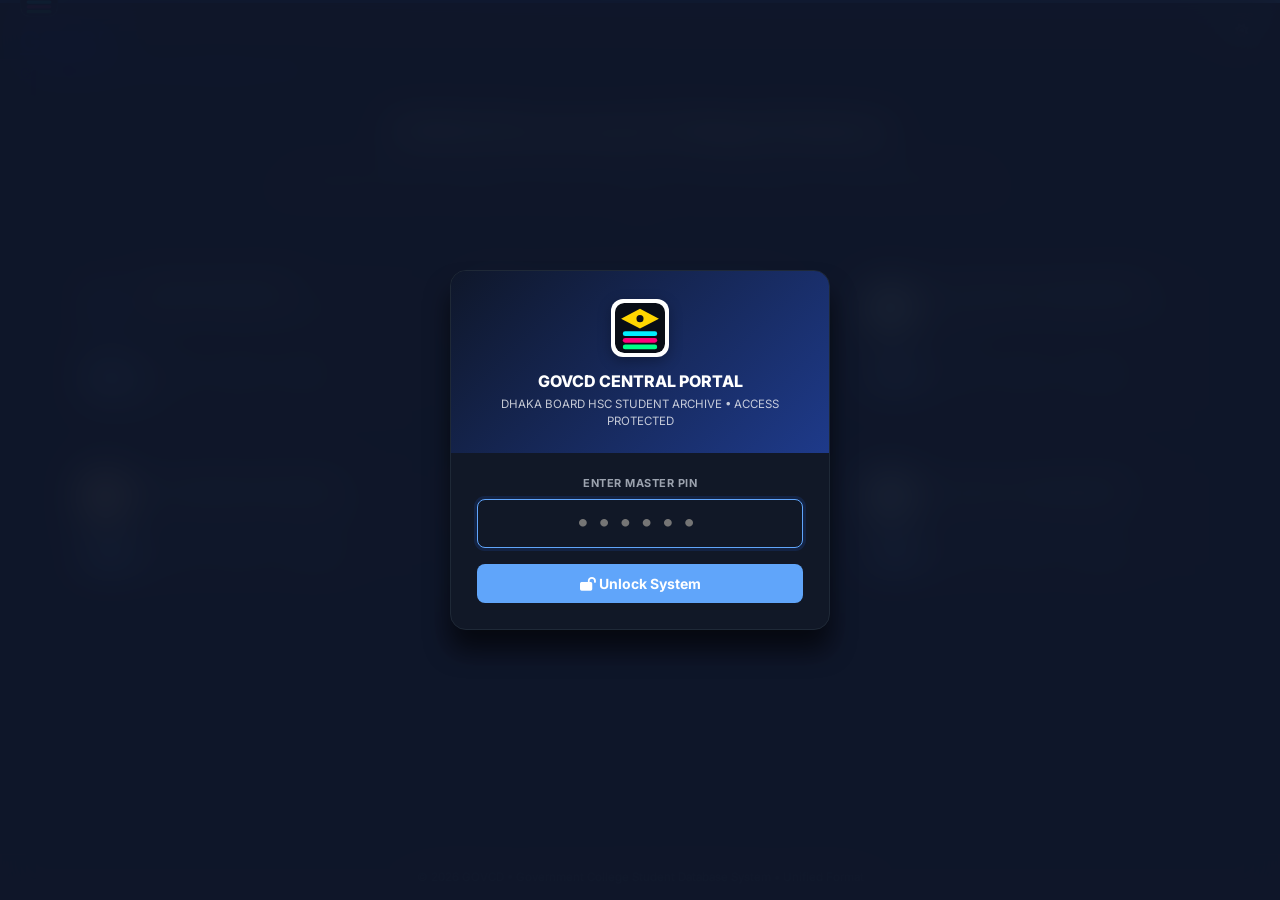
==== index.html @ 201b74cb "Initial commit" ====
<!DOCTYPE html>
<html lang="en">
<head>
  <meta charset="UTF-8">
  <meta name="viewport" content="width=device-width, initial-scale=1.0">
  <title>GOVCD | Government College Student Database System</title>
  <link rel="icon" type="image/svg+xml" href="assets/images/logo.svg">
  <link rel="preconnect" href="https://fonts.googleapis.com">
  <link rel="preconnect" href="https://fonts.gstatic.com" crossorigin>
  <link href="https://fonts.googleapis.com/css2?family=Inter:wght@300;400;500;600;700;800;900&display=swap" rel="stylesheet">
  <link rel="stylesheet" href="https://cdnjs.cloudflare.com/ajax/libs/font-awesome/6.5.1/css/all.min.css">
  <link rel="stylesheet" href="assets/css/style.css">
  <style>
    .landing-hero {
      text-align: center;
      padding: 48px 20px 32px;
      max-width: 800px;
      margin: 0 auto;
    }
    .landing-hero h1 {
      font-size: 28px;
      font-weight: 900;
      color: var(--text);
      letter-spacing: -.5px;
      margin-bottom: 8px;
    }
    .landing-hero p {
      font-size: 14px;
      color: var(--text-muted);
      line-height: 1.6;
    }
    .portal-grid {
      display: grid;
      grid-template-columns: repeat(auto-fill, minmax(340px, 1fr));
      gap: 18px;
      max-width: 1200px;
      margin: 0 auto 40px;
      padding: 0 20px;
    }
    .portal-card {
      background: var(--surface);
      border: 1.5px solid var(--border);
      border-radius: 14px;
      padding: 20px;
      text-decoration: none;
      color: var(--text);
      transition: all .2s ease;
      display: flex;
      flex-direction: column;
      gap: 14px;
      box-shadow: var(--sh-sm);
    }
    .portal-card:hover {
      transform: translateY(-3px);
      box-shadow: var(--sh-md);
      border-color: var(--accent);
    }
    .pc-top {
      display: flex;
      gap: 14px;
      align-items: center;
    }
    .pc-icon {
      width: 48px;
      height: 48px;
      border-radius: 12px;
      background: var(--accent-light);
      color: var(--accent);
      display: flex;
      align-items: center;
      justify-content: center;
      font-size: 20px;
      flex-shrink: 0;
      border: 1px solid var(--border);
    }
    .pc-title h3 {
      font-size: 16px;
      font-weight: 800;
      letter-spacing: -.2px;
      color: var(--text);
    }
    .pc-title p {
      font-size: 11.5px;
      color: var(--text-muted);
      margin-top: 2px;
    }
    .pc-batches {
      display: flex;
      flex-wrap: wrap;
      gap: 5px;
      padding-top: 10px;
      border-top: 1px solid var(--border);
    }
    .pc-pill {
      font-size: 10.5px;
      font-weight: 700;
      padding: 2px 8px;
      border-radius: 12px;
      background: var(--surface-alt);
      color: var(--text-muted);
      border: 1px solid var(--border);
    }
    .pc-pill.active {
      background: var(--accent);
      color: #FFFFFF;
      border-color: var(--accent);
    }
  </style>
</head>
<body>

<!-- PIN Auth Overlay (329874) -->
<div id="authOverlay">
  <div class="auth-card">
    <div class="auth-top">
      <img src="assets/images/logo.svg" alt="GOVCD Logo" class="auth-logo">
      <div class="auth-title">GOVCD CENTRAL PORTAL</div>
      <div class="auth-sub">DHAKA BOARD HSC STUDENT ARCHIVE &bull; ACCESS PROTECTED</div>
    </div>
    <div class="auth-body">
      <label class="auth-lbl" for="authPinInput">Enter Master PIN</label>
      <input type="password" id="authPinInput" class="auth-input" maxlength="8" placeholder="••••••" autocomplete="off">
      <div id="authErrMsg" class="auth-err"></div>
      <button id="authSubmitBtn" class="auth-btn">
        <i class="fa-solid fa-lock-open"></i> Unlock System
      </button>
    </div>
  </div>
</div>

<header class="navbar">
  <div class="nav-container">
    <div class="nav-brand-group">
      <a class="nav-brand" href="index.html">
        <img src="assets/images/logo.svg" alt="GOVCD Logo" class="nav-logo">
        <div class="nav-brand-text">
          <h1>GOVCD</h1>
          <p>GOVERNMENT COLLEGE DATABASE SYSTEM</p>
        </div>
      </a>
    </div>

    <div class="nav-actions">
      <button class="icon-btn" id="themeToggleBtn" title="Toggle Theme">
        <i class="fa-solid fa-sun"></i>
      </button>
    </div>
  </div>
</header>

<div class="landing-hero">
  <h1>Unified Government College Database</h1>
  <p>Comprehensive student admission archive for 6 leading government colleges under Dhaka Education Board. Browse student dossiers, admission rolls, academic records, and original receipts across batches HSC-19 to HSC-27.</p>
</div>

<div class="portal-grid">
  <!-- Dhaka College -->
  <a class="portal-card" href="../govcd/dc/index.html">
    <div class="pc-top">
      <div class="pc-icon"><i class="fa-solid fa-building-columns"></i></div>
      <div class="pc-title">
        <h3>Dhaka College (DC)</h3>
        <p>Science, Humanities & Business Studies &bull; Est. 1841</p>
      </div>
    </div>
    <div class="pc-batches">
      <span class="pc-pill active">HSC-27</span>
      <span class="pc-pill">HSC-26</span>
      <span class="pc-pill">HSC-25</span>
      <span class="pc-pill">HSC-24</span>
      <span class="pc-pill">HSC-23...19</span>
    </div>
  </a>

  <!-- Badrunnessa -->
  <a class="portal-card" href="../govcd/bbggc/index.html">
    <div class="pc-top">
      <div class="pc-icon" style="background:#FDF2F8;color:#DB2777;"><i class="fa-solid fa-female"></i></div>
      <div class="pc-title">
        <h3>Begum Badrunnessa Govt Girls (BBGGC)</h3>
        <p>Premier Girls College &bull; All Groups</p>
      </div>
    </div>
    <div class="pc-batches">
      <span class="pc-pill active">HSC-27</span>
      <span class="pc-pill">HSC-26</span>
      <span class="pc-pill">HSC-25</span>
      <span class="pc-pill">+6 Batches</span>
    </div>
  </a>

  <!-- Govt Science College -->
  <a class="portal-card" href="../govcd/gsc/index.html">
    <div class="pc-top">
      <div class="pc-icon" style="background:#ECFDF5;color:#059669;"><i class="fa-solid fa-flask"></i></div>
      <div class="pc-title">
        <h3>Govt. Science College (GSC)</h3>
        <p>Tejgaon, Dhaka &bull; Pure Science Focus (~1,200 Students)</p>
      </div>
    </div>
    <div class="pc-batches">
      <span class="pc-pill active">HSC-27</span>
      <span class="pc-pill">HSC-26</span>
      <span class="pc-pill">HSC-25</span>
      <span class="pc-pill">+6 Batches</span>
    </div>
  </a>

  <!-- Govt Bangla College -->
  <a class="portal-card" href="../govcd/bc/index.html">
    <div class="pc-top">
      <div class="pc-icon" style="background:#FFFBEB;color:#D97706;"><i class="fa-solid fa-book-open"></i></div>
      <div class="pc-title">
        <h3>Govt. Bangla College (BC)</h3>
        <p>Mirpur, Dhaka &bull; Science, Arts & Business</p>
      </div>
    </div>
    <div class="pc-batches">
      <span class="pc-pill active">HSC-27</span>
      <span class="pc-pill">HSC-26</span>
      <span class="pc-pill">HSC-25</span>
      <span class="pc-pill">+6 Batches</span>
    </div>
  </a>

  <!-- Kabi Nazrul College -->
  <a class="portal-card" href="../govcd/knc/index.html">
    <div class="pc-top">
      <div class="pc-icon" style="background:#FEF2F2;color:#DC2626;"><i class="fa-solid fa-feather"></i></div>
      <div class="pc-title">
        <h3>Kabi Nazrul Govt. College (KNC)</h3>
        <p>Laxmibazar, Old Dhaka &bull; All Groups</p>
      </div>
    </div>
    <div class="pc-batches">
      <span class="pc-pill active">HSC-27</span>
      <span class="pc-pill">HSC-26</span>
      <span class="pc-pill">HSC-25</span>
      <span class="pc-pill">+6 Batches</span>
    </div>
  </a>

  <!-- Savar Govt College -->
  <a class="portal-card" href="../govcd/sgc/index.html">
    <div class="pc-top">
      <div class="pc-icon" style="background:#F0FDFA;color:#0D9488;"><i class="fa-solid fa-graduation-cap"></i></div>
      <div class="pc-title">
        <h3>Savar Govt. College (SGC)</h3>
        <p>Savar, Dhaka &bull; Full Profile Integration</p>
      </div>
    </div>
    <div class="pc-batches">
      <span class="pc-pill active">HSC-27</span>
      <span class="pc-pill">HSC-26</span>
      <span class="pc-pill">HSC-25</span>
      <span class="pc-pill">+6 Batches</span>
    </div>
  </a>
</div>

<footer>
  &copy; 2026 GOVCD &bull; Government College Student Database System &bull; Unified Format
</footer>

<script src="assets/js/portal.js"></script>
<script>
window.addEventListener('DOMContentLoaded', () => {
  initAuth();
  initTheme();
});
</script>
</body>
</html>
---- assets/css/style.css ----
/* ============================================================
   GOVCD — Unified College Portal Stylesheet
   Matching #datascaping/dcdata format and aesthetic
   ============================================================ */

:root {
  --primary: #1E40AF;
  --primary-dark: #1E3A8A;
  --primary-light: #EFF6FF;
  --accent: #2563EB;
  --accent-hover: #1D4ED8;
  --accent-light: #EEF2FF;
  --success: #059669;
  --warning: #D97706;
  --danger: #DC2626;
  --bg: #F8FAFC;
  --surface: #FFFFFF;
  --surface-alt: #F1F5F9;
  --border: #E2E8F0;
  --border-strong: #CBD5E1;
  --text: #0F172A;
  --text-2: #334155;
  --text-muted: #64748B;
  --text-faint: #94A3B8;

  --badge-roll-bg: #FEF3C7; --badge-roll-txt: #92400E;
  --badge-grp-bg: #DCFCE7; --badge-grp-txt: #166534;
  --badge-bld-bg: #FEE2E2; --badge-bld-txt: #991B1B;
  --badge-sec-bg: #EFF6FF; --badge-sec-txt: #1E40AF;
  --badge-prac-bg: #F0FDF4; --badge-prac-txt: #15803D;
  --badge-bs-bg: #FFF7ED; --badge-bs-txt: #9A3412;
  --badge-hum-bg: #F5F3FF; --badge-hum-txt: #5B21B6;

  --sh-sm: 0 1px 2px rgba(0,0,0,.05);
  --sh: 0 1px 3px rgba(0,0,0,.07), 0 1px 2px -1px rgba(0,0,0,.07);
  --sh-md: 0 4px 6px -1px rgba(0,0,0,.07), 0 2px 4px -2px rgba(0,0,0,.07);
  --sh-lg: 0 10px 15px -3px rgba(0,0,0,.08), 0 4px 6px -4px rgba(0,0,0,.08);
  --sh-xl: 0 20px 25px -5px rgba(0,0,0,.1), 0 8px 10px -6px rgba(0,0,0,.1);
  --radius: 12px;
}

html.dark, [data-theme="dark"] {
  --primary: #3B82F6;
  --primary-dark: #2563EB;
  --primary-light: #1E3A5F;
  --accent: #60A5FA;
  --accent-hover: #3B82F6;
  --accent-light: rgba(59,130,246,.15);
  --bg: #0B1121;
  --surface: #111827;
  --surface-alt: #1F2937;
  --border: #1F2937;
  --border-strong: #374151;
  --text: #F9FAFB;
  --text-2: #E5E7EB;
  --text-muted: #9CA3AF;
  --text-faint: #6B7280;

  --badge-roll-bg: #451A03; --badge-roll-txt: #FCD34D;
  --badge-grp-bg: #052E16; --badge-grp-txt: #86EFAC;
  --badge-bld-bg: #450A0A; --badge-bld-txt: #FCA5A5;
  --badge-sec-bg: rgba(30,64,175,.25); --badge-sec-txt: #93C5FD;
  --badge-prac-bg: #052E16; --badge-prac-txt: #86EFAC;
  --badge-bs-bg: #431407; --badge-bs-txt: #FDBA74;
  --badge-hum-bg: #2E1065; --badge-hum-txt: #C4B5FD;

  --sh-sm: 0 1px 2px rgba(0,0,0,.3);
  --sh: 0 1px 3px rgba(0,0,0,.3);
  --sh-md: 0 4px 6px rgba(0,0,0,.4);
  --sh-lg: 0 10px 15px rgba(0,0,0,.5);
  --sh-xl: 0 20px 25px rgba(0,0,0,.6);
}

*, *::before, *::after { box-sizing: border-box; margin: 0; padding: 0; }

body {
  font-family: 'Inter', 'Hind Siliguri', -apple-system, BlinkMacSystemFont, 'Segoe UI', Roboto, sans-serif;
  background: var(--bg);
  color: var(--text);
  min-height: 100vh;
  display: flex;
  flex-direction: column;
  font-size: 13.5px;
  line-height: 1.5;
  -webkit-font-smoothing: antialiased;
}

.bn-text { font-family: 'Hind Siliguri', 'Inter', sans-serif; }

/* ── NAVBAR ─────────────────────────────────────────────── */
.navbar {
  background: var(--surface);
  border-bottom: 1px solid var(--border);
  position: sticky;
  top: 0;
  z-index: 1000;
  box-shadow: var(--sh);
}
.navbar::before {
  content: '';
  display: block;
  height: 3px;
  background: linear-gradient(90deg, #1E3A8A, #2563EB, #60A5FA);
}
.nav-container {
  max-width: 1600px;
  margin: 0 auto;
  padding: 0 20px;
  height: 56px;
  display: flex;
  align-items: center;
  gap: 12px;
}
.nav-brand-group {
  display: flex;
  align-items: center;
  gap: 12px;
}
.nav-brand-logo-btn {
  display: inline-flex;
  align-items: center;
  text-decoration: none;
  cursor: pointer;
  transition: transform .15s ease;
}
.nav-brand-logo-btn:hover {
  transform: scale(1.06);
}
.nav-logo {
  width: 38px;
  height: 38px;
  border-radius: 9px;
  object-fit: contain;
  background: #FFFFFF;
  border: 1.5px solid var(--border);
  box-shadow: var(--sh-sm);
  flex-shrink: 0;
}

/* ── SWITCHERS (HOVER & CLICK STABLE) ────────────────────── */
.switcher-wrap {
  position: relative;
  display: inline-block;
  padding-bottom: 8px; /* Bridges vertical gap */
  margin-bottom: -8px;
}
.switcher-btn {
  border: none;
  padding: 6px 14px;
  border-radius: 20px;
  font-size: 12.5px;
  font-weight: 800;
  cursor: pointer;
  display: inline-flex;
  align-items: center;
  gap: 6px;
  transition: all .15s ease;
  font-family: 'Inter', sans-serif;
  letter-spacing: .2px;
}
.switcher-btn i { font-size: 10px; opacity: .85; }

/* College Button (DC) */
.college-btn {
  background: var(--surface-alt);
  color: var(--text);
  border: 1.5px solid var(--border);
}
.college-btn:hover, .switcher-wrap:hover .college-btn, .switcher-wrap.open .college-btn {
  background: var(--primary-light);
  color: var(--primary);
  border-color: var(--primary);
  transform: translateY(-1px);
}
html.dark .college-btn:hover, html.dark .switcher-wrap:hover .college-btn {
  background: rgba(59,130,246,.2);
  color: var(--accent);
  border-color: var(--accent);
}

/* Batch Button (27 / 26) */
.batch-btn {
  background: var(--accent);
  color: #FFFFFF;
  box-shadow: 0 2px 8px rgba(37,99,235,0.3);
}
.batch-btn:hover, .switcher-wrap:hover .batch-btn, .switcher-wrap.open .batch-btn {
  background: var(--accent-hover);
  transform: translateY(-1px);
  box-shadow: 0 4px 12px rgba(37,99,235,0.4);
}

/* Dropdown Menu (With Invisible Hover Bridge) */
.switcher-menu {
  position: absolute;
  top: 100%;
  left: 0;
  margin-top: 2px;
  min-width: 220px;
  background: var(--surface);
  border: 1.5px solid var(--border);
  border-radius: 12px;
  box-shadow: 0 16px 36px rgba(0,0,0,0.22);
  padding: 6px;
  z-index: 99999;
  display: none;
  animation: fadeInDown .14s ease;
}
/* Invisible hover bridge to prevent premature closing */
.switcher-menu::before {
  content: '';
  position: absolute;
  top: -12px;
  left: 0;
  right: 0;
  height: 12px;
}

.switcher-wrap:hover .switcher-menu,
.switcher-wrap.open .switcher-menu {
  display: block;
}

@keyframes fadeInDown {
  from { opacity: 0; transform: translateY(-5px); }
  to { opacity: 1; transform: translateY(0); }
}

.switcher-menu-hdr {
  font-size: 10.5px;
  font-weight: 800;
  color: var(--text-muted);
  text-transform: uppercase;
  padding: 6px 10px 4px;
  letter-spacing: .5px;
}
.switcher-item {
  display: flex;
  align-items: center;
  justify-content: space-between;
  padding: 8px 12px;
  text-decoration: none;
  color: var(--text);
  font-size: 12.5px;
  font-weight: 700;
  border-radius: 8px;
  transition: all .12s;
  cursor: pointer;
}
.switcher-item:hover {
  background: var(--accent-light);
  color: var(--accent);
}
.switcher-item.active {
  background: var(--accent);
  color: #FFFFFF;
  font-weight: 800;
}
.switcher-item .s-badge {
  font-size: 10px;
  padding: 2px 7px;
  border-radius: 5px;
  background: rgba(0,0,0,.08);
  font-weight: 700;
}
.switcher-item.active .s-badge {
  background: rgba(255,255,255,.25);
  color: #FFFFFF;
}

/* Nav Actions (Right) */
.nav-actions {
  display: flex;
  align-items: center;
  gap: 8px;
  margin-left: auto;
}
.icon-btn {
  width: 36px;
  height: 36px;
  border-radius: 8px;
  border: 1px solid var(--border);
  background: var(--surface-alt);
  color: var(--text-muted);
  cursor: pointer;
  display: flex;
  align-items: center;
  justify-content: center;
  font-size: 14px;
  transition: all .15s;
  text-decoration: none;
}
.icon-btn:hover {
  background: var(--surface);
  color: var(--accent);
  border-color: var(--accent);
  transform: translateY(-1px);
}
.icon-btn.lock-btn:hover {
  color: var(--danger);
  border-color: var(--danger);
  background: rgba(220,38,38,.08);
}

/* ── MAIN CONTENT & PORTAL HEADER ───────────────────────── */
.main-content {
  max-width: 1600px;
  margin: 0 auto;
  padding: 18px 20px 40px;
  width: 100%;
  flex: 1;
}

.portal-header {
  display: flex;
  align-items: center;
  justify-content: space-between;
  gap: 14px;
  margin-bottom: 14px;
  flex-wrap: wrap;
}
.portal-title-wrap h2 {
  font-size: 19px;
  font-weight: 800;
  letter-spacing: -.3px;
  display: flex;
  align-items: center;
  gap: 8px;
}
.portal-title-wrap h2 i { color: var(--accent); font-size: 18px; }
.portal-title-wrap p {
  font-size: 12px;
  color: var(--text-muted);
  margin-top: 2px;
}

.portal-stats {
  display: flex;
  gap: 8px;
  flex-wrap: wrap;
}
.stat-chip {
  display: inline-flex;
  align-items: center;
  gap: 6px;
  padding: 4px 11px;
  border-radius: 20px;
  background: var(--surface);
  border: 1px solid var(--border);
  font-size: 12px;
  font-weight: 600;
  color: var(--text-2);
  box-shadow: var(--sh-sm);
}
.stat-chip i { font-size: 11px; color: var(--accent); }
.stat-chip strong { color: var(--text); font-weight: 800; }

/* ── CONTROL PANEL / TOOLBAR ────────────────────────────── */
.control-panel {
  background: var(--surface);
  border: 1px solid var(--border);
  border-radius: 12px;
  padding: 14px 18px;
  margin-bottom: 16px;
  box-shadow: var(--sh-sm);
}
.search-row {
  display: flex;
  gap: 10px;
  align-items: center;
}
.search-wrap {
  flex: 1;
  position: relative;
}
.search-icon {
  position: absolute;
  left: 13px;
  top: 50%;
  transform: translateY(-50%);
  color: var(--text-muted);
  font-size: 13px;
  pointer-events: none;
}
.search-input {
  width: 100%;
  padding: 9px 80px 9px 36px;
  border-radius: 8px;
  border: 1.5px solid var(--border);
  background: var(--surface-alt);
  color: var(--text);
  font-size: 13px;
  outline: none;
  transition: all .15s;
  font-family: 'Inter', sans-serif;
}
.search-input:focus {
  border-color: var(--accent);
  box-shadow: 0 0 0 3px rgba(37,99,235,.12);
  background: var(--surface);
}
.clear-search-btn {
  position: absolute;
  right: 10px;
  top: 50%;
  transform: translateY(-50%);
  background: none;
  border: none;
  color: var(--text-muted);
  cursor: pointer;
  font-size: 14px;
  padding: 4px;
  display: none;
}
.clear-search-btn:hover { color: var(--danger); }

.filters-row {
  display: flex;
  gap: 10px;
  flex-wrap: wrap;
  align-items: flex-end;
  padding-top: 12px;
  margin-top: 12px;
  border-top: 1px solid var(--border);
  justify-content: space-between;
}
.filters-left {
  display: flex;
  gap: 10px;
  flex-wrap: wrap;
  align-items: center;
}
.flt-grp {
  display: flex;
  flex-direction: column;
  gap: 3px;
}
.flt-lbl {
  font-size: 10px;
  font-weight: 700;
  color: var(--text-muted);
  text-transform: uppercase;
  letter-spacing: .4px;
}
.filter-select {
  padding: 6px 12px;
  border-radius: 8px;
  border: 1.5px solid var(--border);
  background: var(--surface-alt);
  color: var(--text);
  font-size: 12px;
  font-weight: 600;
  outline: none;
  cursor: pointer;
  height: 34px;
  font-family: 'Inter', sans-serif;
  transition: border-color .15s;
}
.filter-select:focus { border-color: var(--accent); }

/* Advanced Filter Modal Trigger Button */
.btn-filter-trigger {
  padding: 6px 14px;
  border-radius: 8px;
  border: 1.5px solid var(--border);
  background: var(--surface-alt);
  color: var(--text);
  font-size: 12.5px;
  font-weight: 700;
  cursor: pointer;
  display: inline-flex;
  align-items: center;
  gap: 7px;
  height: 34px;
  transition: all .15s ease;
  font-family: 'Inter', sans-serif;
}
.btn-filter-trigger:hover, .btn-filter-trigger.has-active {
  background: var(--primary-light);
  border-color: var(--accent);
  color: var(--accent);
}
html.dark .btn-filter-trigger:hover, html.dark .btn-filter-trigger.has-active {
  background: rgba(59,130,246,.18);
}
.filter-count-badge {
  background: var(--accent);
  color: #FFFFFF;
  font-size: 10.5px;
  font-weight: 800;
  padding: 1px 6px;
  border-radius: 10px;
  margin-left: 2px;
}

/* Active Filter Chips Bar */
.active-filters-bar {
  display: flex;
  align-items: center;
  gap: 6px;
  flex-wrap: wrap;
  padding: 8px 18px;
  background: var(--surface);
  border: 1px solid var(--border);
  border-radius: 10px;
  margin-bottom: 14px;
}
.af-label {
  font-size: 11px;
  font-weight: 700;
  color: var(--text-muted);
  text-transform: uppercase;
  margin-right: 4px;
}
.af-chip {
  display: inline-flex;
  align-items: center;
  gap: 6px;
  background: var(--accent-light);
  color: var(--accent);
  padding: 3px 10px;
  border-radius: 14px;
  font-size: 11.5px;
  font-weight: 700;
  border: 1px solid rgba(37,99,235,.2);
}
html.dark .af-chip {
  background: rgba(59,130,246,.15);
}
.af-chip button {
  background: none;
  border: none;
  color: inherit;
  cursor: pointer;
  font-size: 12px;
  opacity: .7;
}
.af-chip button:hover { opacity: 1; }
.af-clear-all {
  font-size: 11.5px;
  font-weight: 700;
  color: var(--danger);
  background: none;
  border: none;
  cursor: pointer;
  margin-left: 6px;
  text-decoration: underline;
}

/* View Toggle */
.view-toggle {
  display: inline-flex;
  background: var(--surface-alt);
  border-radius: 8px;
  padding: 3px;
  border: 1px solid var(--border);
}
.vt-btn {
  padding: 6px 12px;
  border: none;
  background: transparent;
  color: var(--text-muted);
  font-size: 12px;
  font-weight: 700;
  border-radius: 6px;
  cursor: pointer;
  display: inline-flex;
  align-items: center;
  gap: 6px;
  transition: all .15s;
  font-family: 'Inter', sans-serif;
}
.vt-btn.active {
  background: var(--surface);
  color: var(--accent);
  box-shadow: 0 1px 3px rgba(0,0,0,.1);
}

.result-count {
  font-size: 12.5px;
  color: var(--text-muted);
  font-weight: 600;
}
.result-count strong { color: var(--accent); font-weight: 800; }

/* ── VIEW 1: PHOTOS GRID (DEFAULT FOCUS) ─────────────────── */
.view-photos-grid {
  display: grid;
  grid-template-columns: repeat(auto-fill, minmax(180px, 1fr));
  gap: 16px;
  width: 100%;
}
.photo-card {
  background: var(--surface);
  border: 1px solid var(--border);
  border-radius: 14px;
  overflow: hidden;
  text-align: center;
  padding: 12px 10px 10px;
  cursor: pointer;
  transition: all .18s ease;
  position: relative;
  box-shadow: var(--sh-sm);
  display: flex;
  flex-direction: column;
}
.photo-card:hover {
  transform: translateY(-3px);
  box-shadow: var(--sh-md);
  border-color: var(--accent);
}
.photo-card .img-wrap {
  width: 155px;
  height: 175px;
  margin: 0 auto 10px;
  border-radius: 12px;
  overflow: hidden;
  background: var(--surface-alt);
  border: 2px solid var(--border);
  position: relative;
  flex-shrink: 0;
}
.photo-card img {
  width: 100%;
  height: 100%;
  object-fit: cover;
  transition: transform .25s ease;
}
.photo-card:hover img {
  transform: scale(1.04);
}
.photo-placeholder {
  width: 100%;
  height: 100%;
  display: flex;
  align-items: center;
  justify-content: center;
  color: var(--text-faint);
  font-size: 42px;
  background: var(--surface-alt);
}
.p-roll-tag {
  position: absolute;
  top: 5px;
  left: 5px;
  background: rgba(15,23,42,0.88);
  color: #FFFFFF;
  font-size: 11px;
  font-weight: 800;
  padding: 2px 7px;
  border-radius: 5px;
  font-family: monospace;
}
.p-sec-tag {
  position: absolute;
  top: 5px;
  right: 5px;
  background: var(--accent);
  color: #FFFFFF;
  font-size: 11px;
  font-weight: 800;
  padding: 2px 7px;
  border-radius: 5px;
  box-shadow: 0 2px 4px rgba(0,0,0,.25);
}
.p-sec-tag.hum-tag { background: #7C3AED; }
.p-sec-tag.bs-tag  { background: #D97706; }
.p-sec-tag.com-tag { background: #059669; }

.photo-card h4 {
  font-size: 13.5px;
  font-weight: 700;
  white-space: nowrap;
  overflow: hidden;
  text-overflow: ellipsis;
  line-height: 1.3;
  color: var(--text);
}
.photo-card .p-meta {
  font-size: 11.5px;
  color: var(--text-muted);
  margin-top: 3px;
  font-family: monospace;
}
.photo-card .p-adm {
  font-size: 11px;
  font-weight: 700;
  color: var(--primary);
  margin-top: 2px;
}
html.dark .photo-card .p-adm { color: var(--accent); }

/* ── VIEW 2: COMPACT CARDS ───────────────────────────────── */
.view-compact-grid {
  display: grid;
  grid-template-columns: repeat(auto-fill, minmax(310px, 1fr));
  gap: 12px;
  width: 100%;
}
.compact-card {
  background: var(--surface);
  border: 1px solid var(--border);
  border-radius: 10px;
  padding: 10px 14px;
  display: flex;
  gap: 12px;
  align-items: center;
  cursor: pointer;
  transition: all .15s;
  box-shadow: var(--sh-sm);
}
.compact-card:hover {
  transform: translateY(-2px);
  box-shadow: var(--sh-md);
  border-color: var(--accent);
}
.compact-photo {
  width: 58px;
  height: 58px;
  border-radius: 10px;
  object-fit: cover;
  border: 1.5px solid var(--border);
  flex-shrink: 0;
  background: var(--surface-alt);
}
.compact-info {
  flex: 1;
  min-width: 0;
}
.compact-info h4 {
  font-size: 13.5px;
  font-weight: 700;
  white-space: nowrap;
  overflow: hidden;
  text-overflow: ellipsis;
}
.compact-info .c-sub {
  font-size: 11.5px;
  color: var(--text-muted);
  display: flex;
  gap: 6px;
  align-items: center;
  margin-top: 2px;
}
.compact-info .c-adm {
  font-size: 11px;
  color: var(--accent);
  font-weight: 700;
}

/* ── VIEW 3: FULL TABLE VIEW ─────────────────────────────── */
.table-card {
  background: var(--surface);
  border: 1px solid var(--border);
  border-radius: 11px;
  overflow: hidden;
  box-shadow: var(--sh);
}
.tbl-wrap {
  overflow-x: auto;
  max-height: 680px;
  position: relative;
}
table {
  width: 100%;
  border-collapse: separate;
  border-spacing: 0;
  font-size: 12.5px;
  white-space: nowrap;
}
thead tr th {
  background: #1E293B;
  color: #CBD5E1;
  padding: 9px 12px;
  font-size: 11px;
  font-weight: 700;
  position: sticky;
  top: 0;
  z-index: 20;
  user-select: none;
  border-bottom: 2px solid #0F172A;
  text-align: left;
}
tbody tr {
  cursor: pointer;
  transition: background .1s;
}
tbody tr:nth-child(even) { background: rgba(241,245,249,.5); }
html.dark tbody tr:nth-child(even) { background: rgba(255,255,255,.02); }
tbody tr:hover { background: var(--primary-light); }
html.dark tbody tr:hover { background: rgba(37,99,235,.15); }
td {
  padding: 8px 12px;
  border-bottom: 1px solid var(--border);
  color: var(--text-2);
  vertical-align: middle;
}
.tbl-thumb {
  width: 36px;
  height: 36px;
  border-radius: 6px;
  object-fit: cover;
  border: 1px solid var(--border);
  display: block;
}

/* ── PAGINATION & LOAD MORE (150 PAGINATION) ─────────────── */
.pagination-wrapper {
  margin-top: 24px;
  display: flex;
  flex-direction: column;
  align-items: center;
  gap: 14px;
}
.load-more-btn {
  padding: 11px 34px;
  background: var(--accent);
  color: #FFFFFF;
  border: none;
  border-radius: 30px;
  font-size: 13.5px;
  font-weight: 700;
  cursor: pointer;
  display: inline-flex;
  align-items: center;
  gap: 8px;
  box-shadow: 0 4px 14px rgba(37,99,235,0.3);
  transition: all .15s ease;
  font-family: 'Inter', sans-serif;
}
.load-more-btn:hover {
  background: var(--accent-hover);
  transform: translateY(-1px);
  box-shadow: 0 6px 18px rgba(37,99,235,0.4);
}
.load-more-btn:disabled {
  opacity: .5;
  cursor: not-allowed;
  transform: none;
}

.page-controls {
  display: flex;
  align-items: center;
  gap: 5px;
  flex-wrap: wrap;
  justify-content: center;
}
.page-btn {
  padding: 6px 12px;
  border-radius: 7px;
  border: 1px solid var(--border);
  background: var(--surface);
  color: var(--text);
  font-size: 12px;
  font-weight: 600;
  cursor: pointer;
  transition: all .15s;
  font-family: 'Inter', sans-serif;
}
.page-btn:hover:not(:disabled) {
  background: var(--surface-alt);
  border-color: var(--accent);
  color: var(--accent);
}
.page-btn.active {
  background: var(--accent);
  color: #FFFFFF;
  border-color: var(--accent);
}
.page-btn:disabled {
  opacity: .35;
  cursor: not-allowed;
}
.page-status {
  font-size: 12px;
  color: var(--text-muted);
  font-weight: 600;
}

/* ── STUDENT DOSSIER MODAL (FIXED VERTICAL CLIPPING) ─────── */
#modalBackdrop {
  position: fixed;
  inset: 0;
  background: rgba(15,23,42,.78);
  backdrop-filter: blur(6px);
  -webkit-backdrop-filter: blur(6px);
  z-index: 99999;
  display: none;
  align-items: center;
  justify-content: center;
  padding: 18px;
}
#modalBackdrop.show { display: flex; }

.dossier-card {
  background: var(--surface);
  border: 1px solid var(--border);
  border-radius: 16px;
  width: 100%;
  max-width: 820px;
  max-height: 90vh;
  box-shadow: var(--sh-xl);
  display: flex;
  flex-direction: column;
  position: relative;
  animation: modalPop .2s cubic-bezier(.16,1,.3,1);
  overflow: hidden; /* Header fixed, dos-body scrolls */
}

/* Full Page Mode */
.dossier-card.fullpage {
  max-width: 100vw !important;
  max-height: 100vh !important;
  width: 100vw !important;
  height: 100vh !important;
  border-radius: 0 !important;
  margin: 0 !important;
}
#modalBackdrop.fullpage { padding: 0 !important; }

@keyframes modalPop {
  from { transform: scale(.95) translateY(8px); opacity: 0; }
  to { transform: scale(1) translateY(0); opacity: 1; }
}

.dos-hero {
  display: flex;
  gap: 20px;
  align-items: center;
  padding: 22px 24px;
  background: linear-gradient(135deg, #0F172A 0%, #1E3A8A 100%);
  flex-wrap: wrap;
  position: relative;
  flex-shrink: 0;
}
.dos-hero-actions {
  position: absolute;
  top: 14px;
  right: 16px;
  display: flex;
  gap: 8px;
}
.dos-act-btn {
  width: 34px;
  height: 34px;
  border-radius: 8px;
  border: 1px solid rgba(255,255,255,.2);
  background: rgba(255,255,255,.12);
  color: #FFFFFF;
  cursor: pointer;
  display: flex;
  align-items: center;
  justify-content: center;
  font-size: 13.5px;
  transition: all .15s;
}
.dos-act-btn:hover {
  background: rgba(255,255,255,.25);
  transform: scale(1.06);
}
.dos-act-btn.close-btn:hover {
  background: var(--danger);
  border-color: var(--danger);
}

.dos-avatar {
  width: 110px;
  height: 110px;
  border-radius: 14px;
  object-fit: cover;
  border: 3px solid rgba(255,255,255,.4);
  box-shadow: 0 6px 20px rgba(0,0,0,.4);
  flex-shrink: 0;
  background: #FFFFFF;
  cursor: pointer;
  transition: transform .2s;
}
.dos-avatar:hover { transform: scale(1.05); }

.dos-info { flex: 1; min-width: 220px; padding-right: 70px; }
.dos-info h2 {
  color: #FFFFFF;
  font-size: 20px;
  font-weight: 800;
  letter-spacing: -.3px;
  margin-bottom: 2px;
}
.dos-bn {
  color: rgba(255,255,255,.85);
  font-size: 15px;
  margin-bottom: 8px;
}
.dos-badges { display: flex; flex-wrap: wrap; gap: 6px; }
.dos-badge {
  background: rgba(255,255,255,.16);
  color: rgba(255,255,255,.95);
  padding: 3px 9px;
  border-radius: 12px;
  font-size: 11.5px;
  font-weight: 700;
  border: 1px solid rgba(255,255,255,.12);
}
.dos-badge.adm-badge {
  background: #FEF3C7;
  color: #92400E;
  border: 1px solid #FCD34D;
}

.comm-buttons {
  display: flex;
  gap: 8px;
  margin-top: 10px;
  flex-wrap: wrap;
}
.comm-btn {
  padding: 5px 12px;
  border-radius: 6px;
  font-size: 11.5px;
  font-weight: 700;
  text-decoration: none;
  display: inline-flex;
  align-items: center;
  gap: 5px;
  color: #FFFFFF;
  transition: all .15s;
}
.comm-btn.call { background: #2563EB; }
.comm-btn.call:hover { background: #1D4ED8; }
.comm-btn.whatsapp { background: #25D366; }
.comm-btn.whatsapp:hover { background: #1EBE5D; }
.comm-btn.telegram { background: #229ED9; }
.comm-btn.telegram:hover { background: #1C87BA; }

/* Modal Body: Flex 1 and NEVER shrinks flex children */
.dos-body {
  flex: 1;
  min-height: 0;
  overflow-y: auto;
  padding: 22px 26px 40px;
  display: flex;
  flex-direction: column;
  gap: 16px;
}
.info-sec {
  flex-shrink: 0; /* CRITICAL: Never shrink vertically */
  background: var(--surface-alt);
  border: 1px solid var(--border);
  border-radius: 12px;
  overflow: visible;
}
.info-sec-hdr {
  padding: 9px 16px;
  font-size: 12px;
  font-weight: 800;
  letter-spacing: .4px;
  text-transform: uppercase;
  display: flex;
  align-items: center;
  gap: 8px;
  background: rgba(37,99,235,.08);
  color: var(--accent);
  border-bottom: 1px solid rgba(37,99,235,.12);
  border-radius: 12px 12px 0 0;
}
.info-grid {
  display: grid;
  grid-template-columns: repeat(auto-fit, minmax(200px, 1fr));
  gap: 12px 16px;
  padding: 14px 16px;
}
.ii { display: flex; flex-direction: column; gap: 3px; }
.il {
  font-size: 10.5px;
  font-weight: 700;
  color: var(--text-muted);
  text-transform: uppercase;
  letter-spacing: .4px;
}
.iv {
  font-weight: 600;
  color: var(--text);
  font-size: 13.5px;
  line-height: 1.4;
  display: flex;
  align-items: center;
  flex-wrap: wrap;
  gap: 5px;
  word-break: break-word;
}
.copy-btn {
  background: transparent;
  border: 1px solid var(--border);
  border-radius: 4px;
  padding: 1px 6px;
  color: var(--text-muted);
  cursor: pointer;
  font-size: 10.5px;
  display: inline-flex;
  align-items: center;
  gap: 3px;
  transition: all .15s;
}
.copy-btn:hover {
  background: var(--surface);
  color: var(--accent);
  border-color: var(--accent);
}

.subjects-wrap {
  display: flex;
  flex-wrap: wrap;
  gap: 6px;
  padding: 14px 16px;
}
.sbadge {
  padding: 5px 12px;
  border-radius: 14px;
  font-size: 12px;
  font-weight: 600;
  border: 1px solid var(--border);
  background: var(--surface);
}
.sbadge.mandatory { border-color: #93C5FD; color: #1E40AF; background: #EFF6FF; }
.sbadge.elective  { border-color: #C4B5FD; color: #5B21B6; background: #F5F3FF; }
.sbadge.fourth    { border-color: #FDE68A; color: #92400E; background: #FEF3C7; }
html.dark .sbadge.mandatory { background: #1E3A8A44; color: #93C5FD; }
html.dark .sbadge.elective  { background: #2E1065; color: #C4B5FD; }
html.dark .sbadge.fourth    { background: #451A03; color: #FCD34D; }

.docs-actions {
  display: flex;
  gap: 10px;
  padding: 14px 16px;
  flex-wrap: wrap;
}
.doc-btn {
  padding: 8px 16px;
  border-radius: 8px;
  font-size: 13px;
  font-weight: 700;
  text-decoration: none;
  display: inline-flex;
  align-items: center;
  gap: 7px;
  transition: all .15s;
  color: #FFFFFF;
}
.doc-btn.pdf { background: #DC2626; }
.doc-btn.pdf:hover { background: #B91C1C; }
.doc-btn.receipt { background: #059669; }
.doc-btn.receipt:hover { background: #047857; }

/* ── ADVANCED FILTER MODAL WINDOW ────────────────────────── */
#filterModalBackdrop {
  position: fixed;
  inset: 0;
  background: rgba(15,23,42,.75);
  backdrop-filter: blur(6px);
  -webkit-backdrop-filter: blur(6px);
  z-index: 99998;
  display: none;
  align-items: center;
  justify-content: center;
  padding: 16px;
}
#filterModalBackdrop.show { display: flex; }

.filter-card {
  background: var(--surface);
  border: 1.5px solid var(--border);
  border-radius: 16px;
  max-width: 580px;
  width: 100%;
  max-height: 85vh;
  display: flex;
  flex-direction: column;
  box-shadow: var(--sh-xl);
  animation: modalPop .2s cubic-bezier(.16,1,.3,1);
  overflow: hidden;
}
.filter-card-hdr {
  padding: 18px 22px;
  border-bottom: 1px solid var(--border);
  display: flex;
  align-items: center;
  justify-content: space-between;
  background: var(--surface-alt);
}
.filter-card-hdr h3 {
  font-size: 16px;
  font-weight: 800;
  display: flex;
  align-items: center;
  gap: 8px;
  color: var(--text);
}
.filter-card-hdr p {
  font-size: 11.5px;
  color: var(--text-muted);
  margin-top: 2px;
}
.filter-card-body {
  padding: 20px 22px;
  overflow-y: auto;
  display: grid;
  grid-template-columns: 1fr 1fr;
  gap: 14px 18px;
}
.f-field {
  display: flex;
  flex-direction: column;
  gap: 5px;
}
.f-lbl {
  font-size: 11px;
  font-weight: 700;
  color: var(--text-muted);
  text-transform: uppercase;
  letter-spacing: .4px;
}
.f-input {
  width: 100%;
  padding: 8px 12px;
  border-radius: 8px;
  border: 1.5px solid var(--border);
  background: var(--surface-alt);
  color: var(--text);
  font-size: 12.5px;
  font-weight: 600;
  outline: none;
  font-family: 'Inter', sans-serif;
  transition: border-color .15s;
}
.f-input:focus { border-color: var(--accent); }

.filter-card-foot {
  padding: 14px 22px;
  border-top: 1px solid var(--border);
  display: flex;
  align-items: center;
  justify-content: space-between;
  background: var(--surface-alt);
  gap: 10px;
}
.f-matches {
  font-size: 12.5px;
  color: var(--text-muted);
  font-weight: 600;
}
.f-matches strong { color: var(--accent); font-weight: 800; }
.f-actions {
  display: flex;
  gap: 8px;
}
.btn-f {
  padding: 8px 16px;
  border-radius: 8px;
  font-size: 12.5px;
  font-weight: 700;
  cursor: pointer;
  display: inline-flex;
  align-items: center;
  gap: 6px;
  border: 1px solid transparent;
  transition: all .15s;
  font-family: 'Inter', sans-serif;
}
.btn-f-primary {
  background: var(--accent);
  color: #FFFFFF;
}
.btn-f-primary:hover { background: var(--accent-hover); }
.btn-f-outline {
  background: var(--surface);
  border-color: var(--border);
  color: var(--text);
}
.btn-f-outline:hover { background: var(--surface-alt); border-color: var(--accent); }

/* ── PIN AUTH OVERLAY (EXACT DCDATA STYLE) ───────────────── */
#authOverlay {
  position: fixed;
  inset: 0;
  background: rgba(15,23,42,.94);
  backdrop-filter: blur(20px);
  -webkit-backdrop-filter: blur(20px);
  z-index: 999999;
  display: flex;
  align-items: center;
  justify-content: center;
  padding: 20px;
  transition: opacity .3s, visibility .3s;
}
#authOverlay.unlocked {
  opacity: 0;
  visibility: hidden;
  pointer-events: none;
}
.auth-card {
  background: var(--surface);
  border-radius: 16px;
  max-width: 380px;
  width: 100%;
  overflow: hidden;
  box-shadow: var(--sh-xl);
  border: 1px solid var(--border);
  animation: authPop .25s cubic-bezier(.16,1,.3,1);
}
@keyframes authPop {
  from { transform: scale(.94) translateY(8px); opacity: 0; }
  to { transform: scale(1) translateY(0); opacity: 1; }
}
.auth-top {
  background: linear-gradient(135deg, #0F172A, #1E3A8A);
  padding: 28px 24px 22px;
  text-align: center;
}
.auth-logo {
  width: 58px;
  height: 58px;
  border-radius: 12px;
  object-fit: contain;
  background: #FFFFFF;
  padding: 4px;
  margin: 0 auto 12px;
  display: block;
  box-shadow: 0 4px 14px rgba(0,0,0,.3);
}
.auth-title {
  font-size: 16px;
  font-weight: 800;
  color: #FFFFFF;
  margin-bottom: 3px;
}
.auth-sub {
  font-size: 11.5px;
  color: rgba(255,255,255,.75);
}
.auth-body { padding: 22px 26px 26px; }
.auth-lbl {
  display: block;
  font-size: 11px;
  font-weight: 700;
  color: var(--text-muted);
  text-transform: uppercase;
  letter-spacing: .5px;
  margin-bottom: 8px;
  text-align: center;
}
.auth-input {
  width: 100%;
  padding: 11px;
  border-radius: 8px;
  border: 1.5px solid var(--border);
  background: var(--surface-alt);
  color: var(--text);
  font-size: 22px;
  font-weight: 800;
  letter-spacing: 8px;
  text-align: center;
  outline: none;
  font-family: monospace;
  transition: all .15s;
}
.auth-input:focus {
  border-color: var(--accent);
  box-shadow: 0 0 0 3px rgba(37,99,235,.15);
  background: var(--surface);
}
.auth-input.error {
  border-color: var(--danger);
  animation: shake .35s ease;
}
@keyframes shake {
  0%,100% { transform: translateX(0); }
  20%,60% { transform: translateX(-6px); }
  40%,80% { transform: translateX(6px); }
}
.auth-err {
  font-size: 12px;
  font-weight: 600;
  color: var(--danger);
  margin-top: 10px;
  display: none;
  text-align: center;
}
.auth-btn {
  width: 100%;
  padding: 11px;
  margin-top: 16px;
  border-radius: 8px;
  background: var(--accent);
  color: #FFFFFF;
  border: none;
  font-size: 14px;
  font-weight: 700;
  cursor: pointer;
  transition: all .15s;
  font-family: 'Inter', sans-serif;
}
.auth-btn:hover {
  background: var(--accent-hover);
  transform: translateY(-1px);
  box-shadow: 0 4px 12px rgba(37,99,235,.3);
}

/* ── TOAST ──────────────────────────────────────────────── */
#toast {
  position: fixed;
  bottom: 24px;
  right: 24px;
  background: #0F172A;
  color: #FFFFFF;
  padding: 10px 18px;
  border-radius: 8px;
  font-size: 13px;
  font-weight: 600;
  box-shadow: var(--sh-xl);
  z-index: 999999;
  display: flex;
  align-items: center;
  gap: 8px;
  transform: translateY(80px);
  opacity: 0;
  transition: all .25s ease;
  pointer-events: none;
  border: 1px solid rgba(255,255,255,.1);
}
#toast.show { transform: translateY(0); opacity: 1; }

/* ── FOOTER ─────────────────────────────────────────────── */
footer {
  background: var(--surface);
  border-top: 1px solid var(--border);
  padding: 14px 20px;
  text-align: center;
  font-size: 11.5px;
  color: var(--text-muted);
  margin-top: auto;
}

/* ── RESPONSIVE ─────────────────────────────────────────── */
@media (max-width: 768px) {
  .nav-container { padding: 0 12px; gap: 8px; }
  .main-content { padding: 14px 12px 30px; }
  .view-photos-grid { grid-template-columns: repeat(auto-fill, minmax(140px, 1fr)); gap: 10px; }
  .photo-card .img-wrap { width: 130px; height: 150px; }
  .dos-hero { padding: 16px; }
  .dos-avatar { width: 85px; height: 85px; }
  .dos-info h2 { font-size: 17px; }
  .filters-row { flex-direction: column; align-items: stretch; }
  .filters-left { width: 100%; }
  .filter-card-body { grid-template-columns: 1fr; }
}
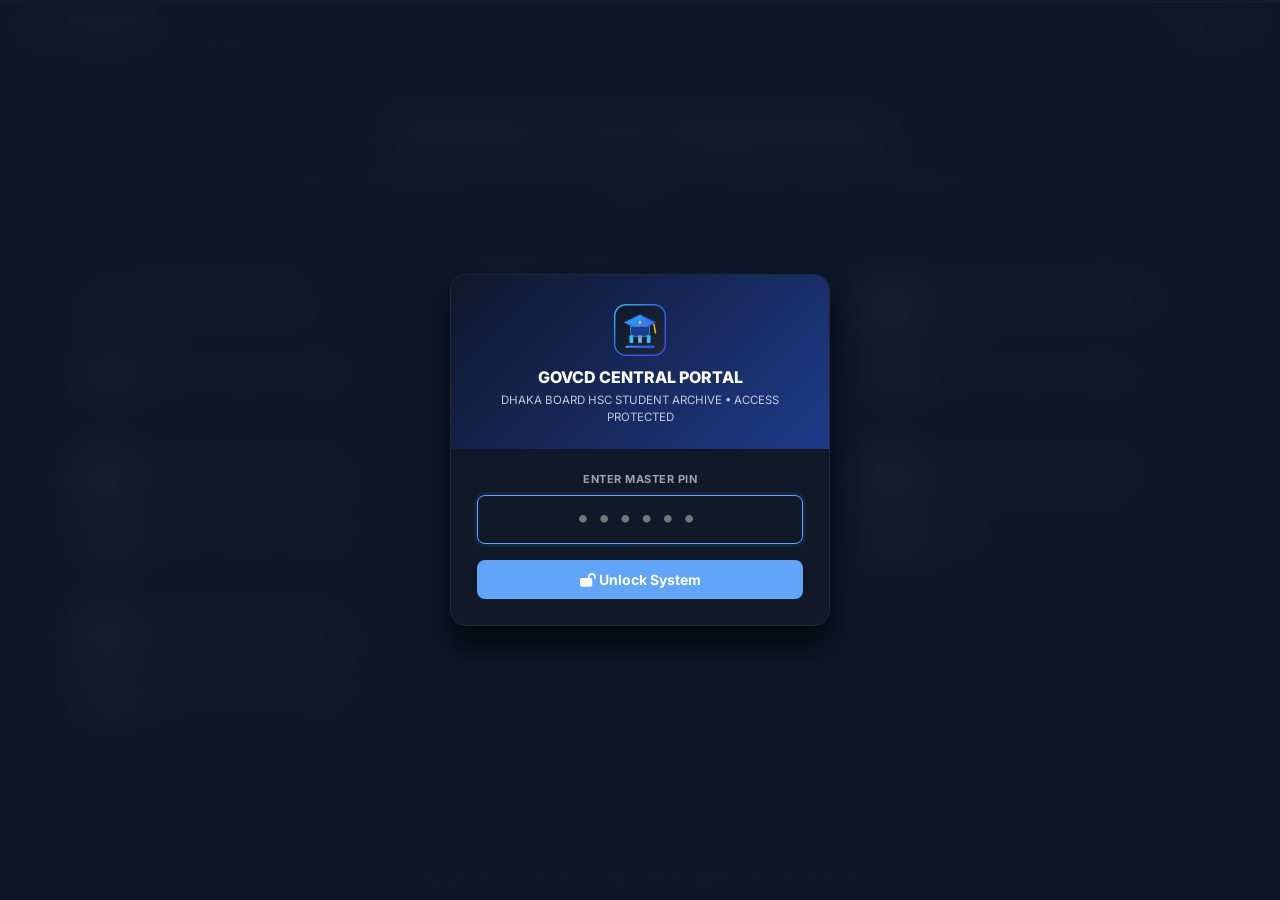
==== commit 2fdafa32: "2.0" ====
--- a/index.html
+++ b/index.html
@@ -4,12 +4,12 @@
   <meta charset="UTF-8">
   <meta name="viewport" content="width=device-width, initial-scale=1.0">
   <title>GOVCD | Government College Student Database System</title>
-  <link rel="icon" type="image/svg+xml" href="assets/images/logo.svg">
+  <link rel="icon" type="image/svg+xml" href="assets/images/favicon.svg">
   <link rel="preconnect" href="https://fonts.googleapis.com">
   <link rel="preconnect" href="https://fonts.gstatic.com" crossorigin>
   <link href="https://fonts.googleapis.com/css2?family=Inter:wght@300;400;500;600;700;800;900&display=swap" rel="stylesheet">
   <link rel="stylesheet" href="https://cdnjs.cloudflare.com/ajax/libs/font-awesome/6.5.1/css/all.min.css">
-  <link rel="stylesheet" href="assets/css/style.css">
+  <link rel="stylesheet" href="assets/css/style.css?v=20260921_8">
   <style>
     .landing-hero {
       text-align: center;
@@ -91,14 +91,66 @@
       padding-top: 10px;
       border-top: 1px solid var(--border);
     }
+    .nav-brand {
+      display: flex;
+      align-items: center;
+      gap: 12px;
+      text-decoration: none !important;
+      color: inherit !important;
+    }
+    .nav-logo {
+      width: 36px;
+      height: 36px;
+      object-fit: contain;
+      border-radius: 8px;
+      flex-shrink: 0;
+    }
+    .auth-logo {
+      width: 54px;
+      height: 54px;
+      object-fit: contain;
+      border-radius: 12px;
+      margin-bottom: 8px;
+    }
+    .nav-brand:visited {
+      color: inherit !important;
+      text-decoration: none !important;
+    }
+    .nav-brand-text h1 {
+      font-size: 18px;
+      font-weight: 800;
+      color: var(--text) !important;
+      letter-spacing: .5px;
+      line-height: 1.1;
+      text-decoration: none !important;
+      margin: 0;
+    }
+    .nav-brand-text p {
+      font-size: 10px;
+      font-weight: 600;
+      color: var(--text-muted) !important;
+      letter-spacing: .5px;
+      text-decoration: none !important;
+      margin: 0;
+    }
     .pc-pill {
       font-size: 10.5px;
       font-weight: 700;
-      padding: 2px 8px;
+      padding: 3px 9px;
       border-radius: 12px;
       background: var(--surface-alt);
       color: var(--text-muted);
       border: 1px solid var(--border);
+      text-decoration: none;
+      transition: all .15s ease;
+      display: inline-block;
+      cursor: pointer;
+    }
+    .pc-pill:hover {
+      background: var(--accent);
+      color: #FFFFFF;
+      border-color: var(--accent);
+      transform: translateY(-1px);
     }
     .pc-pill.active {
       background: var(--accent);
@@ -113,7 +165,7 @@
 <div id="authOverlay">
   <div class="auth-card">
     <div class="auth-top">
-      <img src="assets/images/logo.svg" alt="GOVCD Logo" class="auth-logo">
+      <img src="assets/images/favicon.svg?v=20260921_8" alt="GOVCD Logo" class="auth-logo">
       <div class="auth-title">GOVCD CENTRAL PORTAL</div>
       <div class="auth-sub">DHAKA BOARD HSC STUDENT ARCHIVE &bull; ACCESS PROTECTED</div>
     </div>
@@ -132,7 +184,7 @@
   <div class="nav-container">
     <div class="nav-brand-group">
       <a class="nav-brand" href="index.html">
-        <img src="assets/images/logo.svg" alt="GOVCD Logo" class="nav-logo">
+        <img src="assets/images/favicon.svg?v=20260921_8" alt="GOVCD Logo" class="nav-logo">
         <div class="nav-brand-text">
           <h1>GOVCD</h1>
           <p>GOVERNMENT COLLEGE DATABASE SYSTEM</p>
@@ -141,6 +193,9 @@
     </div>
 
     <div class="nav-actions">
+      <button class="icon-btn lock-btn" id="lockPortalBtn" title="Lock System">
+        <i class="fa-solid fa-lock"></i>
+      </button>
       <button class="icon-btn" id="themeToggleBtn" title="Toggle Theme">
         <i class="fa-solid fa-sun"></i>
       </button>
@@ -150,123 +205,138 @@
 
 <div class="landing-hero">
   <h1>Unified Government College Database</h1>
-  <p>Comprehensive student admission archive for 6 leading government colleges under Dhaka Education Board. Browse student dossiers, admission rolls, academic records, and original receipts across batches HSC-19 to HSC-27.</p>
+  <p>Comprehensive student admission archive for 7 leading government colleges across Dhaka &amp; Chittagong Education Boards. Browse student dossiers, admission rolls, academic records, and original receipts across batches HSC-19 to HSC-28.</p>
 </div>
 
 <div class="portal-grid">
   <!-- Dhaka College -->
-  <a class="portal-card" href="../govcd/dc/index.html">
-    <div class="pc-top">
+  <div class="portal-card" onclick="if(!event.target.closest('a')) window.location.href='../govcd/dc/index.html'">
+    <a class="pc-top" href="../govcd/dc/index.html" style="text-decoration:none;color:inherit;">
       <div class="pc-icon"><i class="fa-solid fa-building-columns"></i></div>
       <div class="pc-title">
         <h3>Dhaka College (DC)</h3>
         <p>Science, Humanities & Business Studies &bull; Est. 1841</p>
       </div>
-    </div>
-    <div class="pc-batches">
-      <span class="pc-pill active">HSC-27</span>
-      <span class="pc-pill">HSC-26</span>
-      <span class="pc-pill">HSC-25</span>
-      <span class="pc-pill">HSC-24</span>
-      <span class="pc-pill">HSC-23...19</span>
-    </div>
-  </a>
+    </a>
+    <div class="pc-batches">
+      <a class="pc-pill active" href="../govcd/dc/index.html?batch=hsc28">HSC-28</a>
+      <a class="pc-pill" href="../govcd/dc/index.html?batch=hsc27">HSC-27</a>
+      <a class="pc-pill" href="../govcd/dc/index.html?batch=hsc26">HSC-26</a>
+      <a class="pc-pill" href="../govcd/dc/index.html">+7 Batches</a>
+    </div>
+  </div>
 
   <!-- Badrunnessa -->
-  <a class="portal-card" href="../govcd/bbggc/index.html">
-    <div class="pc-top">
+  <div class="portal-card" onclick="if(!event.target.closest('a')) window.location.href='../govcd/bbggc/index.html'">
+    <a class="pc-top" href="../govcd/bbggc/index.html" style="text-decoration:none;color:inherit;">
       <div class="pc-icon" style="background:#FDF2F8;color:#DB2777;"><i class="fa-solid fa-female"></i></div>
       <div class="pc-title">
         <h3>Begum Badrunnessa Govt Girls (BBGGC)</h3>
         <p>Premier Girls College &bull; All Groups</p>
       </div>
-    </div>
-    <div class="pc-batches">
-      <span class="pc-pill active">HSC-27</span>
-      <span class="pc-pill">HSC-26</span>
-      <span class="pc-pill">HSC-25</span>
-      <span class="pc-pill">+6 Batches</span>
-    </div>
-  </a>
+    </a>
+    <div class="pc-batches">
+      <a class="pc-pill active" href="../govcd/bbggc/index.html?batch=hsc28">HSC-28</a>
+      <a class="pc-pill" href="../govcd/bbggc/index.html?batch=hsc27">HSC-27</a>
+      <a class="pc-pill" href="../govcd/bbggc/index.html?batch=hsc26">HSC-26</a>
+    </div>
+  </div>
 
   <!-- Govt Science College -->
-  <a class="portal-card" href="../govcd/gsc/index.html">
-    <div class="pc-top">
+  <div class="portal-card" onclick="if(!event.target.closest('a')) window.location.href='../govcd/gsc/index.html'">
+    <a class="pc-top" href="../govcd/gsc/index.html" style="text-decoration:none;color:inherit;">
       <div class="pc-icon" style="background:#ECFDF5;color:#059669;"><i class="fa-solid fa-flask"></i></div>
       <div class="pc-title">
         <h3>Govt. Science College (GSC)</h3>
         <p>Tejgaon, Dhaka &bull; Pure Science Focus (~1,200 Students)</p>
       </div>
-    </div>
-    <div class="pc-batches">
-      <span class="pc-pill active">HSC-27</span>
-      <span class="pc-pill">HSC-26</span>
-      <span class="pc-pill">HSC-25</span>
-      <span class="pc-pill">+6 Batches</span>
-    </div>
-  </a>
+    </a>
+    <div class="pc-batches">
+      <a class="pc-pill active" href="../govcd/gsc/index.html?batch=hsc28">HSC-28</a>
+      <a class="pc-pill" href="../govcd/gsc/index.html?batch=hsc27">HSC-27</a>
+      <a class="pc-pill" href="../govcd/gsc/index.html?batch=hsc26">HSC-26</a>
+      <a class="pc-pill" href="../govcd/gsc/index.html">+2 Batches</a>
+    </div>
+  </div>
 
   <!-- Govt Bangla College -->
-  <a class="portal-card" href="../govcd/bc/index.html">
-    <div class="pc-top">
+  <div class="portal-card" onclick="if(!event.target.closest('a')) window.location.href='../govcd/bc/index.html'">
+    <a class="pc-top" href="../govcd/bc/index.html" style="text-decoration:none;color:inherit;">
       <div class="pc-icon" style="background:#FFFBEB;color:#D97706;"><i class="fa-solid fa-book-open"></i></div>
       <div class="pc-title">
         <h3>Govt. Bangla College (BC)</h3>
         <p>Mirpur, Dhaka &bull; Science, Arts & Business</p>
       </div>
-    </div>
-    <div class="pc-batches">
-      <span class="pc-pill active">HSC-27</span>
-      <span class="pc-pill">HSC-26</span>
-      <span class="pc-pill">HSC-25</span>
-      <span class="pc-pill">+6 Batches</span>
-    </div>
-  </a>
+    </a>
+    <div class="pc-batches">
+      <a class="pc-pill active" href="../govcd/bc/index.html?batch=hsc28">HSC-28</a>
+      <a class="pc-pill" href="../govcd/bc/index.html?batch=hsc27">HSC-27</a>
+      <a class="pc-pill" href="../govcd/bc/index.html?batch=hsc26">HSC-26</a>
+      <a class="pc-pill" href="../govcd/bc/index.html">+6 Batches</a>
+    </div>
+  </div>
 
   <!-- Kabi Nazrul College -->
-  <a class="portal-card" href="../govcd/knc/index.html">
-    <div class="pc-top">
+  <div class="portal-card" onclick="if(!event.target.closest('a')) window.location.href='../govcd/knc/index.html'">
+    <a class="pc-top" href="../govcd/knc/index.html" style="text-decoration:none;color:inherit;">
       <div class="pc-icon" style="background:#FEF2F2;color:#DC2626;"><i class="fa-solid fa-feather"></i></div>
       <div class="pc-title">
         <h3>Kabi Nazrul Govt. College (KNC)</h3>
         <p>Laxmibazar, Old Dhaka &bull; All Groups</p>
       </div>
-    </div>
-    <div class="pc-batches">
-      <span class="pc-pill active">HSC-27</span>
-      <span class="pc-pill">HSC-26</span>
-      <span class="pc-pill">HSC-25</span>
-      <span class="pc-pill">+6 Batches</span>
-    </div>
-  </a>
+    </a>
+    <div class="pc-batches">
+      <a class="pc-pill active" href="../govcd/knc/index.html?batch=hsc28">HSC-28</a>
+      <a class="pc-pill" href="../govcd/knc/index.html?batch=hsc27">HSC-27</a>
+      <a class="pc-pill" href="../govcd/knc/index.html?batch=hsc26">HSC-26</a>
+      <a class="pc-pill" href="../govcd/knc/index.html">+3 Batches</a>
+    </div>
+  </div>
 
   <!-- Savar Govt College -->
-  <a class="portal-card" href="../govcd/sgc/index.html">
-    <div class="pc-top">
+  <div class="portal-card" onclick="if(!event.target.closest('a')) window.location.href='../govcd/sgc/index.html'">
+    <a class="pc-top" href="../govcd/sgc/index.html" style="text-decoration:none;color:inherit;">
       <div class="pc-icon" style="background:#F0FDFA;color:#0D9488;"><i class="fa-solid fa-graduation-cap"></i></div>
       <div class="pc-title">
         <h3>Savar Govt. College (SGC)</h3>
         <p>Savar, Dhaka &bull; Full Profile Integration</p>
       </div>
-    </div>
-    <div class="pc-batches">
-      <span class="pc-pill active">HSC-27</span>
-      <span class="pc-pill">HSC-26</span>
-      <span class="pc-pill">HSC-25</span>
-      <span class="pc-pill">+6 Batches</span>
-    </div>
-  </a>
+    </a>
+    <div class="pc-batches">
+      <a class="pc-pill active" href="../govcd/sgc/index.html?batch=hsc28">HSC-28</a>
+      <a class="pc-pill" href="../govcd/sgc/index.html?batch=hsc27">HSC-27</a>
+    </div>
+  </div>
+
+  <!-- Chittagong College -->
+  <div class="portal-card" onclick="if(!event.target.closest('a')) window.location.href='../govcd/ctg/index.html'">
+    <a class="pc-top" href="../govcd/ctg/index.html" style="text-decoration:none;color:inherit;">
+      <div class="pc-icon" style="background:#EEF2FF;color:#4F46E5;"><i class="fa-solid fa-graduation-cap"></i></div>
+      <div class="pc-title">
+        <h3>Chittagong College (CTG)</h3>
+        <p>Chittagong &bull; Science, Arts & Business &bull; Est. 1869</p>
+      </div>
+    </a>
+    <div class="pc-batches">
+      <a class="pc-pill active" href="../govcd/ctg/index.html?batch=hsc28">HSC-28</a>
+      <a class="pc-pill" href="../govcd/ctg/index.html?batch=hsc27">HSC-27</a>
+      <a class="pc-pill" href="../govcd/ctg/index.html?batch=hsc26">HSC-26</a>
+      <a class="pc-pill" href="../govcd/ctg/index.html">+2 Batches</a>
+    </div>
+  </div>
 </div>
 
 <footer>
   &copy; 2026 GOVCD &bull; Government College Student Database System &bull; Unified Format
 </footer>
 
-<script src="assets/js/portal.js"></script>
+<script src="assets/js/portal.js?v=20260922_1"></script>
 <script>
 window.addEventListener('DOMContentLoaded', () => {
   initAuth();
   initTheme();
+  const lockBtn = $('lockPortalBtn');
+  if (lockBtn) lockBtn.addEventListener('click', lockPortal);
 });
 </script>
 </body>
--- a/assets/css/style.css
+++ b/assets/css/style.css
@@ -87,6 +87,25 @@
 
 .bn-text { font-family: 'Hind Siliguri', 'Inter', sans-serif; }
 
+/* ── BADGES ──────────────────────────────────────────────── */
+.badge {
+  display: inline-flex;
+  align-items: center;
+  padding: 2px 7px;
+  border-radius: 6px;
+  font-size: 11px;
+  font-weight: 700;
+  font-family: 'Inter', sans-serif;
+  line-height: 1.2;
+}
+.badge-roll { background: var(--badge-roll-bg); color: var(--badge-roll-txt); font-family: monospace; letter-spacing: .3px; }
+.badge-grp  { background: var(--badge-grp-bg); color: var(--badge-grp-txt); }
+.badge-bld  { background: var(--badge-bld-bg); color: var(--badge-bld-txt); }
+.badge-sec  { background: var(--badge-sec-bg); color: var(--badge-sec-txt); font-weight: 700; }
+.badge-prac { background: var(--badge-prac-bg); color: var(--badge-prac-txt); font-weight: 700; border: 1px solid rgba(187,247,208,.3); }
+.badge-bs   { background: var(--badge-bs-bg); color: var(--badge-bs-txt); }
+.badge-hum  { background: var(--badge-hum-bg); color: var(--badge-hum-txt); }
+
 /* ── NAVBAR ─────────────────────────────────────────────── */
 .navbar {
   background: var(--surface);
@@ -117,48 +136,60 @@
   gap: 12px;
 }
 .nav-brand-logo-btn {
-  display: inline-flex;
-  align-items: center;
+  display: none;
+}
+.nav-logo-btn {
+  height: 36px;
+  width: 36px;
+  border-radius: 9px;
+  background: var(--surface-alt);
+  border: 1.5px solid var(--border);
+  display: inline-flex;
+  align-items: center;
+  justify-content: center;
   text-decoration: none;
-  cursor: pointer;
-  transition: transform .15s ease;
-}
-.nav-brand-logo-btn:hover {
-  transform: scale(1.06);
-}
-.nav-logo {
-  width: 38px;
-  height: 38px;
-  border-radius: 9px;
+  transition: all .15s ease;
+  box-sizing: border-box;
+  flex-shrink: 0;
+  padding: 0;
+}
+.nav-logo-btn:hover {
+  background: var(--surface);
+  border-color: var(--accent);
+  transform: translateY(-1px);
+  box-shadow: var(--sh-sm);
+}
+.nav-logo-img {
+  width: 26px;
+  height: 26px;
   object-fit: contain;
-  background: #FFFFFF;
-  border: 1.5px solid var(--border);
-  box-shadow: var(--sh-sm);
-  flex-shrink: 0;
+  display: block;
 }
 
 /* ── SWITCHERS (HOVER & CLICK STABLE) ────────────────────── */
 .switcher-wrap {
   position: relative;
-  display: inline-block;
-  padding-bottom: 8px; /* Bridges vertical gap */
-  margin-bottom: -8px;
+  display: inline-flex;
+  align-items: center;
 }
 .switcher-btn {
-  border: none;
-  padding: 6px 14px;
-  border-radius: 20px;
-  font-size: 12.5px;
+  height: 36px;
+  padding: 0 14px;
+  border-radius: 9px;
+  font-size: 13px;
   font-weight: 800;
   cursor: pointer;
   display: inline-flex;
   align-items: center;
-  gap: 6px;
+  justify-content: center;
+  gap: 7px;
   transition: all .15s ease;
   font-family: 'Inter', sans-serif;
   letter-spacing: .2px;
-}
-.switcher-btn i { font-size: 10px; opacity: .85; }
+  box-sizing: border-box;
+  line-height: 1;
+}
+.switcher-btn i { font-size: 11px; opacity: .85; }
 
 /* College Button (DC) */
 .college-btn {
@@ -167,10 +198,11 @@
   border: 1.5px solid var(--border);
 }
 .college-btn:hover, .switcher-wrap:hover .college-btn, .switcher-wrap.open .college-btn {
-  background: var(--primary-light);
-  color: var(--primary);
-  border-color: var(--primary);
+  background: var(--surface);
+  color: var(--accent);
+  border-color: var(--accent);
   transform: translateY(-1px);
+  box-shadow: var(--sh-sm);
 }
 html.dark .college-btn:hover, html.dark .switcher-wrap:hover .college-btn {
   background: rgba(59,130,246,.2);
@@ -178,14 +210,16 @@
   border-color: var(--accent);
 }
 
-/* Batch Button (27 / 26) */
+/* Batch Button (27 / 28) */
 .batch-btn {
   background: var(--accent);
   color: #FFFFFF;
+  border: 1.5px solid var(--accent);
   box-shadow: 0 2px 8px rgba(37,99,235,0.3);
 }
 .batch-btn:hover, .switcher-wrap:hover .batch-btn, .switcher-wrap.open .batch-btn {
   background: var(--accent-hover);
+  border-color: var(--accent-hover);
   transform: translateY(-1px);
   box-shadow: 0 4px 12px rgba(37,99,235,0.4);
 }
@@ -278,17 +312,19 @@
 .icon-btn {
   width: 36px;
   height: 36px;
-  border-radius: 8px;
-  border: 1px solid var(--border);
+  border-radius: 9px;
+  border: 1.5px solid var(--border);
   background: var(--surface-alt);
   color: var(--text-muted);
   cursor: pointer;
-  display: flex;
+  display: inline-flex;
   align-items: center;
   justify-content: center;
   font-size: 14px;
-  transition: all .15s;
+  transition: all .15s ease;
   text-decoration: none;
+  box-sizing: border-box;
+  flex-shrink: 0;
 }
 .icon-btn:hover {
   background: var(--surface);
@@ -411,8 +447,33 @@
   font-size: 14px;
   padding: 4px;
   display: none;
+  z-index: 2;
 }
 .clear-search-btn:hover { color: var(--danger); }
+
+.search-kbd-hint {
+  position: absolute;
+  right: 12px;
+  top: 50%;
+  transform: translateY(-50%);
+  background: var(--surface-alt);
+  border: 1px solid var(--border-strong);
+  border-radius: 5px;
+  padding: 2px 7px;
+  font-size: 11px;
+  font-family: inherit;
+  font-weight: 600;
+  color: var(--text-muted);
+  pointer-events: none;
+  user-select: none;
+  display: inline-flex;
+  align-items: center;
+  box-shadow: 0 1px 2px rgba(0,0,0,.08);
+}
+.search-input:focus ~ .search-kbd-hint,
+.search-input:not(:placeholder-shown) ~ .search-kbd-hint {
+  display: none !important;
+}
 
 .filters-row {
   display: flex;
@@ -428,12 +489,13 @@
   display: flex;
   gap: 10px;
   flex-wrap: wrap;
-  align-items: center;
+  align-items: flex-end;
 }
 .flt-grp {
   display: flex;
   flex-direction: column;
-  gap: 3px;
+  justify-content: flex-end;
+  gap: 4px;
 }
 .flt-lbl {
   font-size: 10px;
@@ -441,26 +503,32 @@
   color: var(--text-muted);
   text-transform: uppercase;
   letter-spacing: .4px;
+  height: 14px;
+  line-height: 14px;
 }
 .filter-select {
-  padding: 6px 12px;
+  height: 36px;
+  padding: 0 12px;
   border-radius: 8px;
   border: 1.5px solid var(--border);
   background: var(--surface-alt);
   color: var(--text);
-  font-size: 12px;
+  font-size: 12.5px;
   font-weight: 600;
   outline: none;
   cursor: pointer;
-  height: 34px;
+  box-sizing: border-box;
+  display: inline-flex;
+  align-items: center;
+  transition: border-color .15s;
   font-family: 'Inter', sans-serif;
-  transition: border-color .15s;
 }
 .filter-select:focus { border-color: var(--accent); }
 
 /* Advanced Filter Modal Trigger Button */
 .btn-filter-trigger {
-  padding: 6px 14px;
+  height: 36px;
+  padding: 0 14px;
   border-radius: 8px;
   border: 1.5px solid var(--border);
   background: var(--surface-alt);
@@ -470,10 +538,12 @@
   cursor: pointer;
   display: inline-flex;
   align-items: center;
+  justify-content: center;
   gap: 7px;
-  height: 34px;
+  box-sizing: border-box;
   transition: all .15s ease;
   font-family: 'Inter', sans-serif;
+  line-height: 1;
 }
 .btn-filter-trigger:hover, .btn-filter-trigger.has-active {
   background: var(--primary-light);
@@ -491,6 +561,31 @@
   padding: 1px 6px;
   border-radius: 10px;
   margin-left: 2px;
+}
+.btn-bookmark-trigger {
+  height: 36px;
+  padding: 0 12px;
+  min-width: 48px;
+  justify-content: center;
+  gap: 6px;
+  box-sizing: border-box;
+}
+.btn-bookmark-trigger.active {
+  background: rgba(245, 158, 11, 0.15) !important;
+  border-color: #F59E0B !important;
+  color: #F59E0B !important;
+}
+.btn-bookmark-trigger .bm-badge {
+  background: #F59E0B;
+  color: #0F172A;
+  font-size: 11px;
+  font-weight: 800;
+  padding: 1px 6px;
+  border-radius: 10px;
+}
+html.dark .btn-bookmark-trigger .bm-badge {
+  background: #F59E0B;
+  color: #0F172A;
 }
 
 /* Active Filter Chips Bar */
@@ -549,14 +644,18 @@
 
 /* View Toggle */
 .view-toggle {
-  display: inline-flex;
+  height: 36px;
+  display: inline-flex;
+  align-items: center;
   background: var(--surface-alt);
   border-radius: 8px;
-  padding: 3px;
-  border: 1px solid var(--border);
+  padding: 2px;
+  border: 1.5px solid var(--border);
+  box-sizing: border-box;
 }
 .vt-btn {
-  padding: 6px 12px;
+  height: 100%;
+  padding: 0 12px;
   border: none;
   background: transparent;
   color: var(--text-muted);
@@ -566,8 +665,10 @@
   cursor: pointer;
   display: inline-flex;
   align-items: center;
+  justify-content: center;
   gap: 6px;
   transition: all .15s;
+  box-sizing: border-box;
   font-family: 'Inter', sans-serif;
 }
 .vt-btn.active {
@@ -926,9 +1027,9 @@
 
 .dos-hero {
   display: flex;
-  gap: 20px;
-  align-items: center;
-  padding: 22px 24px;
+  gap: 16px;
+  align-items: flex-start;
+  padding: 14px 20px;
   background: linear-gradient(135deg, #0F172A 0%, #1E3A8A 100%);
   flex-wrap: wrap;
   position: relative;
@@ -965,18 +1066,27 @@
 }
 
 .dos-avatar {
-  width: 110px;
-  height: 110px;
-  border-radius: 14px;
+  width: 86px;
+  height: 98px;
+  border-radius: 10px;
   object-fit: cover;
-  border: 3px solid rgba(255,255,255,.4);
-  box-shadow: 0 6px 20px rgba(0,0,0,.4);
+  border: 2.5px solid rgba(255,255,255,.4);
+  box-shadow: 0 4px 14px rgba(0,0,0,.35);
   flex-shrink: 0;
   background: #FFFFFF;
-  cursor: pointer;
-  transition: transform .2s;
-}
-.dos-avatar:hover { transform: scale(1.05); }
+  cursor: zoom-in;
+  transition: transform 0.28s cubic-bezier(0.34, 1.4, 0.64, 1), box-shadow 0.28s ease, border-color 0.28s ease;
+  transform-origin: top left;
+  margin-top: 2px;
+  position: relative;
+  z-index: 10;
+}
+.dos-avatar:hover {
+  transform: scale(2.1);
+  z-index: 1000;
+  box-shadow: 0 16px 40px rgba(0,0,0,.75);
+  border-color: #FFFFFF;
+}
 
 .dos-info { flex: 1; min-width: 220px; padding-right: 70px; }
 .dos-info h2 {
@@ -1321,11 +1431,11 @@
   height: 58px;
   border-radius: 12px;
   object-fit: contain;
-  background: #FFFFFF;
-  padding: 4px;
+  background: transparent;
+  padding: 0;
   margin: 0 auto 12px;
   display: block;
-  box-shadow: 0 4px 14px rgba(0,0,0,.3);
+  box-shadow: none;
 }
 .auth-title {
   font-size: 16px;
@@ -1378,12 +1488,20 @@
   40%,80% { transform: translateX(6px); }
 }
 .auth-err {
-  font-size: 12px;
+  font-size: 12.5px;
   font-weight: 600;
-  color: var(--danger);
-  margin-top: 10px;
+  color: #EF4444;
+  margin-top: 12px;
   display: none;
   text-align: center;
+  background: rgba(239, 68, 68, 0.12);
+  border: 1px solid rgba(239, 68, 68, 0.28);
+  border-radius: 8px;
+  padding: 8px 12px;
+  line-height: 1.4;
+}
+.auth-err.show {
+  display: block !important;
 }
 .auth-btn {
   width: 100%;
@@ -1453,3 +1571,483 @@
   .filters-left { width: 100%; }
   .filter-card-body { grid-template-columns: 1fr; }
 }
+
+
+/* ── VIEW 0: DETAILED CARDS VIEW (5th Screenshot) ────────── */
+.cards-grid {
+  display: grid;
+  grid-template-columns: repeat(auto-fill, minmax(330px, 1fr));
+  gap: 16px;
+  width: 100%;
+}
+.s-card {
+  background: var(--surface);
+  border: 1px solid var(--border);
+  border-radius: 12px;
+  padding: 14px;
+  cursor: pointer;
+  transition: all .18s;
+  box-shadow: var(--sh-sm);
+  display: flex;
+  flex-direction: column;
+  gap: 10px;
+}
+.s-card:hover {
+  border-color: var(--accent);
+  box-shadow: var(--sh-md);
+  transform: translateY(-2px);
+}
+.card-hdr { display: flex; gap: 12px; align-items: flex-start; }
+.card-av {
+  width: 54px;
+  height: 54px;
+  border-radius: 10px;
+  object-fit: cover;
+  border: 1.5px solid var(--border);
+  flex-shrink: 0;
+  background: var(--surface-alt);
+}
+.card-hi { flex: 1; min-width: 0; }
+.card-hi h3 {
+  font-size: 13.5px;
+  font-weight: 700;
+  white-space: nowrap;
+  overflow: hidden;
+  text-overflow: ellipsis;
+  color: var(--text);
+  margin-bottom: 2px;
+}
+.card-bn { font-size: 12px; color: var(--text-muted); margin-bottom: 4px; }
+.card-bdgs { display: flex; flex-wrap: wrap; gap: 4px; }
+.card-body-grid {
+  display: grid;
+  grid-template-columns: 1fr 1fr;
+  gap: 6px 10px;
+  font-size: 11.5px;
+  padding-top: 8px;
+  border-top: 1px solid var(--border);
+}
+.c-item { display: flex; flex-direction: column; }
+.c-lbl { font-size: 9.5px; color: var(--text-muted); text-transform: uppercase; font-weight: 700; letter-spacing: .2px; }
+.c-val { font-weight: 600; color: var(--text-2); white-space: nowrap; overflow: hidden; text-overflow: ellipsis; }
+.ph-link { color: inherit; text-decoration: none; }
+.ph-link:hover { color: var(--accent); text-decoration: underline; }
+.card-foot {
+  display: flex;
+  justify-content: space-between;
+  align-items: center;
+  padding-top: 8px;
+  border-top: 1px solid var(--border);
+  margin-top: auto;
+}
+.card-roll-code {
+  font-size: 11px;
+  font-family: monospace;
+  color: var(--text-muted);
+  font-weight: 600;
+}
+.card-actions { display: flex; gap: 5px; }
+.ca-btn {
+  width: 32px;
+  height: 32px;
+  padding: 0;
+  border-radius: 7px;
+  border: 1px solid var(--border);
+  background: var(--surface-alt);
+  font-size: 13px;
+  color: var(--text-2);
+  text-decoration: none;
+  display: inline-flex;
+  align-items: center;
+  justify-content: center;
+  transition: all .15s ease;
+}
+.ca-btn:hover {
+  background: var(--surface);
+  border-color: var(--accent);
+  color: var(--text);
+  transform: translateY(-1px);
+  box-shadow: var(--sh-sm);
+}
+
+/* Modal Header Refinements */
+.dos-act-btn.pdf-btn:hover {
+  background: var(--danger) !important;
+  border-color: var(--danger) !important;
+}
+.dos-act-btn.pin-btn.active {
+  background: var(--accent) !important;
+  border-color: var(--accent) !important;
+}
+.dossier-card.scroll-header {
+  overflow-y: auto !important;
+  display: block !important;
+}
+.dossier-card.scroll-header .dos-hero {
+  position: static !important;
+}
+.dossier-card.scroll-header .dos-body {
+  overflow: visible !important;
+  flex: none !important;
+}
+
+/* ── PHONE NUMBER CLICK-TO-CALL & MINI ACTIONS (IMAGE 1) ──── */
+.phone-link {
+  color: var(--accent);
+  text-decoration: none;
+  font-weight: 700;
+  transition: color 0.15s;
+}
+.phone-link:hover {
+  text-decoration: underline;
+  color: var(--accent-hover);
+}
+.action-mini-btn {
+  display: inline-flex;
+  align-items: center;
+  justify-content: center;
+  width: 22px;
+  height: 22px;
+  border-radius: 50%;
+  border: 1px solid var(--border);
+  background: var(--surface-alt);
+  color: var(--text-2);
+  font-size: 11px;
+  text-decoration: none;
+  cursor: pointer;
+  vertical-align: middle;
+  transition: all 0.15s ease;
+  margin-left: 3px;
+}
+.action-mini-btn:hover {
+  transform: scale(1.18);
+}
+.action-mini-btn.copy:hover {
+  background: #3B82F6;
+  color: #FFFFFF;
+  border-color: #3B82F6;
+}
+.action-mini-btn.call {
+  color: #0284C7;
+  border-color: rgba(2, 132, 199, 0.3);
+}
+.action-mini-btn.call:hover {
+  background: #0284C7;
+  color: #FFFFFF;
+  border-color: #0284C7;
+}
+.action-mini-btn.whatsapp {
+  color: #10B981;
+  border-color: rgba(16, 185, 129, 0.3);
+}
+.action-mini-btn.whatsapp:hover {
+  background: #10B981;
+  color: #FFFFFF;
+  border-color: #10B981;
+}
+.action-mini-btn.telegram {
+  color: #0EA5E9;
+  border-color: rgba(14, 165, 233, 0.3);
+}
+.action-mini-btn.telegram:hover {
+  background: #0EA5E9;
+  color: #FFFFFF;
+  border-color: #0EA5E9;
+}
+
+/* ── BDRIS & SSC VERIFICATION BUTTONS (IMAGE 5) ───────────── */
+.btn-bdris {
+  display: inline-flex;
+  align-items: center;
+  gap: 5px;
+  background: #ECFDF5;
+  color: #047857;
+  border: 1px solid #A7F3D0;
+  border-radius: 6px;
+  padding: 2px 7px;
+  font-size: 11px;
+  font-weight: 700;
+  cursor: pointer;
+  vertical-align: middle;
+  margin-left: 6px;
+  transition: all 0.15s ease;
+}
+html.dark .btn-bdris {
+  background: rgba(16, 185, 129, 0.15);
+  color: #34D399;
+  border-color: rgba(16, 185, 129, 0.3);
+}
+.btn-bdris:hover {
+  background: #10B981;
+  color: #FFFFFF;
+  border-color: #10B981;
+  transform: translateY(-1px);
+}
+.btn-dob-copy {
+  display: inline-flex;
+  align-items: center;
+  gap: 4px;
+  background: var(--surface-alt);
+  color: var(--text-2);
+  border: 1px solid var(--border);
+  border-radius: 6px;
+  padding: 2px 6px;
+  font-size: 10.5px;
+  font-weight: 600;
+  cursor: pointer;
+  vertical-align: middle;
+  margin-left: 6px;
+  transition: all 0.15s;
+}
+.btn-dob-copy:hover {
+  background: var(--border-strong);
+  color: var(--text);
+}
+.ssc-verify-box {
+  display: flex;
+  align-items: center;
+  gap: 10px;
+  margin-top: 14px;
+  padding: 12px 14px;
+  background: var(--surface);
+  border-radius: 10px;
+  border: 1px solid var(--border);
+  flex-wrap: wrap;
+}
+.btn-ssc-verify {
+  display: inline-flex;
+  align-items: center;
+  gap: 7px;
+  background: #059669;
+  color: #FFFFFF !important;
+  border: 1px solid #047857;
+  border-radius: 8px;
+  padding: 7px 16px;
+  font-size: 12.5px;
+  font-weight: 700;
+  cursor: pointer;
+  transition: all 0.18s ease;
+  box-shadow: 0 2px 6px rgba(5, 150, 105, 0.25);
+  text-decoration: none;
+}
+.btn-ssc-verify:hover {
+  background: #047857;
+  transform: translateY(-1px);
+  box-shadow: 0 4px 12px rgba(5, 150, 105, 0.35);
+}
+.btn-copy-reg {
+  display: inline-flex;
+  align-items: center;
+  gap: 5px;
+  background: var(--surface-alt);
+  color: var(--text-2);
+  border: 1px solid var(--border);
+  border-radius: 8px;
+  padding: 7px 12px;
+  font-size: 12px;
+  font-weight: 600;
+  cursor: pointer;
+  transition: all 0.15s;
+}
+.btn-copy-reg:hover {
+  background: var(--border-strong);
+  color: var(--text);
+  border-color: var(--accent);
+}
+.btn-copy-reg:hover {
+  background: var(--border-strong);
+  color: var(--text);
+}
+
+/* ── CLEAN ENROLLED SUBJECT PILLS (IMAGE 4) ───────────────── */
+.sbadge {
+  display: inline-flex;
+  align-items: center;
+  gap: 5px;
+  padding: 5px 11px;
+  border-radius: 14px;
+  font-size: 12px;
+  font-weight: 600;
+}
+.sbadge.mandatory {
+  background: rgba(59, 130, 246, 0.12);
+  color: #2563EB;
+  border: 1px solid rgba(59, 130, 246, 0.25);
+}
+html.dark .sbadge.mandatory {
+  background: rgba(59, 130, 246, 0.18);
+  color: #60A5FA;
+  border-color: rgba(59, 130, 246, 0.35);
+}
+.sbadge.elective {
+  background: rgba(147, 51, 234, 0.12);
+  color: #7C3AED;
+  border: 1px solid rgba(147, 51, 234, 0.25);
+}
+html.dark .sbadge.elective {
+  background: rgba(147, 51, 234, 0.18);
+  color: #A78BFA;
+  border-color: rgba(147, 51, 234, 0.35);
+}
+.sbadge.fourth {
+  background: rgba(217, 119, 6, 0.12);
+  color: #B45309;
+  border: 1px solid rgba(217, 119, 6, 0.25);
+}
+html.dark .sbadge.fourth {
+  background: rgba(217, 119, 6, 0.18);
+  color: #FBBF24;
+  border-color: rgba(217, 119, 6, 0.35);
+}
+.sbadge .sb-type {
+  font-size: 10px;
+  opacity: 0.85;
+  font-weight: 500;
+}
+
+/* ── PHOTO HOVER CURSOR ZOOM PREVIEW (POINT 6) ───────────── */
+.photo-card {
+  position: relative;
+}
+.photo-card .img-wrap {
+  overflow: hidden;
+  border-radius: 8px;
+  position: relative;
+  transition: transform 0.25s cubic-bezier(0.4, 0, 0.2, 1), box-shadow 0.25s ease;
+}
+.photo-card:hover .img-wrap {
+  transform: scale(1.14);
+  z-index: 30;
+  box-shadow: 0 12px 28px rgba(0, 0, 0, 0.5);
+}
+.photo-card .img-wrap img {
+  transition: transform 0.28s ease;
+}
+.photo-card:hover .img-wrap img {
+  transform: scale(1.08);
+}
+.s-card .card-av {
+  overflow: hidden;
+  border-radius: 8px;
+  transition: transform 0.22s ease, box-shadow 0.22s ease;
+}
+.s-card:hover .card-av {
+  transform: scale(1.15);
+  z-index: 15;
+  box-shadow: 0 8px 20px rgba(0, 0, 0, 0.35);
+}
+
+/* ── BOOKMARKING SYSTEM (POINT 7) ────────────────────────── */
+.card-bm-btn {
+  position: absolute;
+  top: 6px;
+  right: 6px;
+  width: 26px;
+  height: 26px;
+  border-radius: 6px;
+  background: rgba(0, 0, 0, 0.55);
+  color: rgba(255, 255, 255, 0.85);
+  border: none;
+  cursor: pointer;
+  display: flex;
+  align-items: center;
+  justify-content: center;
+  font-size: 11px;
+  z-index: 10;
+  transition: all 0.15s ease;
+}
+.card-bm-btn:hover {
+  background: rgba(0, 0, 0, 0.85);
+  color: #F59E0B;
+  transform: scale(1.1);
+}
+.card-bm-btn.active {
+  background: #F59E0B;
+  color: #FFFFFF;
+}
+.dos-act-btn.bm-btn.active {
+  background: #F59E0B !important;
+  border-color: #F59E0B !important;
+  color: #FFFFFF !important;
+}
+.btn-filter-pill,
+.btn-bookmark-trigger {
+  padding: 0 12px;
+  border-radius: 8px;
+  border: 1.5px solid var(--border);
+  background: var(--surface-alt);
+  color: var(--text);
+  font-size: 12.5px;
+  font-weight: 700;
+  cursor: pointer;
+  display: inline-flex;
+  align-items: center;
+  gap: 7px;
+  height: 36px;
+  box-sizing: border-box;
+  transition: all 0.15s ease;
+  font-family: 'Inter', sans-serif;
+  line-height: 1;
+}
+.btn-filter-pill:hover,
+.btn-bookmark-trigger:hover {
+  border-color: #F59E0B;
+  background: var(--surface-alt);
+  color: #F59E0B;
+}
+.btn-filter-pill.active,
+.btn-bookmark-trigger.active {
+  background: rgba(245, 158, 11, 0.18) !important;
+  color: #F59E0B !important;
+  border-color: #F59E0B !important;
+  box-shadow: 0 0 0 2px rgba(245, 158, 11, 0.25);
+}
+html.dark .btn-bookmark-trigger,
+html.dark .btn-filter-pill {
+  background: var(--surface-alt);
+  border-color: var(--border);
+  color: var(--text);
+}
+html.dark .btn-filter-pill.active,
+html.dark .btn-bookmark-trigger.active {
+  background: rgba(245, 158, 11, 0.22) !important;
+  color: #FBBF24 !important;
+  border-color: #F59E0B !important;
+}
+
+/* ── SCROLL TO TOP FLOATING BUTTON ───────────────────────── */
+.scroll-top-fab {
+  position: fixed;
+  bottom: 28px;
+  right: 28px;
+  width: 44px;
+  height: 44px;
+  border-radius: 50%;
+  background: var(--accent);
+  color: #FFFFFF;
+  border: 1.5px solid rgba(255, 255, 255, 0.2);
+  box-shadow: 0 6px 18px rgba(0, 0, 0, 0.35);
+  cursor: pointer;
+  display: flex;
+  align-items: center;
+  justify-content: center;
+  font-size: 17px;
+  z-index: 9999;
+  opacity: 0;
+  visibility: hidden;
+  transform: translateY(16px);
+  transition: opacity 0.22s ease, visibility 0.22s ease, transform 0.22s ease, background 0.15s ease;
+}
+.scroll-top-fab.visible {
+  opacity: 1;
+  visibility: visible;
+  transform: translateY(0);
+}
+.scroll-top-fab:hover {
+  background: var(--accent-hover);
+  transform: translateY(-3px);
+  box-shadow: 0 8px 24px rgba(37, 99, 235, 0.45);
+}
+.scroll-top-fab:active {
+  transform: translateY(0);
+}
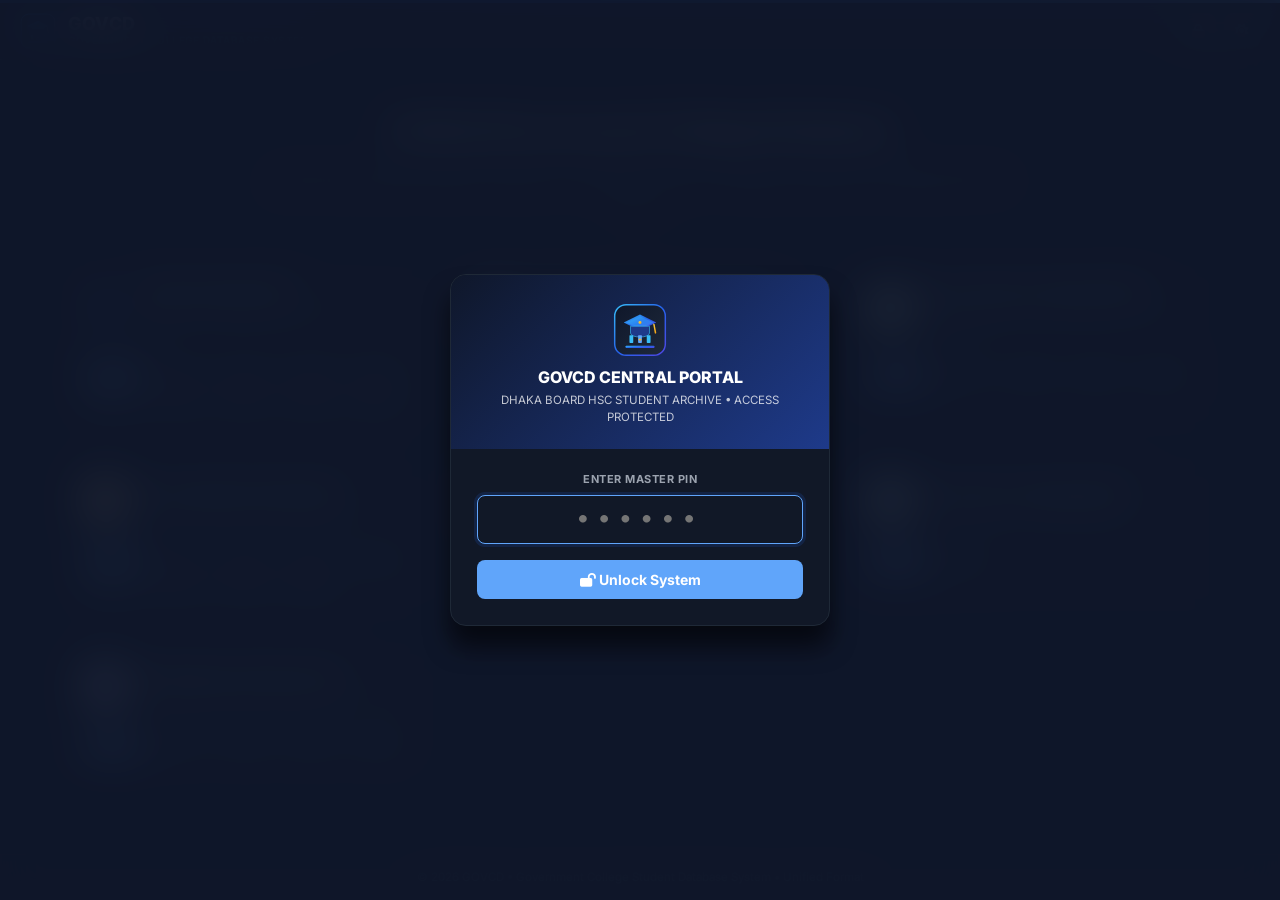
==== commit c3844cf7: "4.0" ====
--- a/index.html
+++ b/index.html
@@ -161,11 +161,11 @@
 </head>
 <body>
 
-<!-- PIN Auth Overlay (329874) -->
+<!-- Access Verification Overlay -->
 <div id="authOverlay">
   <div class="auth-card">
     <div class="auth-top">
-      <img src="assets/images/favicon.svg?v=20260921_8" alt="GOVCD Logo" class="auth-logo">
+      <img src="assets/images/favicon.svg?v=20260922_3" alt="GOVCD Logo" class="auth-logo">
       <div class="auth-title">GOVCD CENTRAL PORTAL</div>
       <div class="auth-sub">DHAKA BOARD HSC STUDENT ARCHIVE &bull; ACCESS PROTECTED</div>
     </div>
@@ -184,7 +184,7 @@
   <div class="nav-container">
     <div class="nav-brand-group">
       <a class="nav-brand" href="index.html">
-        <img src="assets/images/favicon.svg?v=20260921_8" alt="GOVCD Logo" class="nav-logo">
+        <img src="assets/images/favicon.svg?v=20260922_3" alt="GOVCD Logo" class="nav-logo">
         <div class="nav-brand-text">
           <h1>GOVCD</h1>
           <p>GOVERNMENT COLLEGE DATABASE SYSTEM</p>
@@ -210,8 +210,8 @@
 
 <div class="portal-grid">
   <!-- Dhaka College -->
-  <div class="portal-card" onclick="if(!event.target.closest('a')) window.location.href='../govcd/dc/index.html'">
-    <a class="pc-top" href="../govcd/dc/index.html" style="text-decoration:none;color:inherit;">
+  <div class="portal-card" onclick="if(!event.target.closest('a')) window.location.href='dc/index.html'">
+    <a class="pc-top" href="dc/index.html" style="text-decoration:none;color:inherit;">
       <div class="pc-icon"><i class="fa-solid fa-building-columns"></i></div>
       <div class="pc-title">
         <h3>Dhaka College (DC)</h3>
@@ -219,16 +219,22 @@
       </div>
     </a>
     <div class="pc-batches">
-      <a class="pc-pill active" href="../govcd/dc/index.html?batch=hsc28">HSC-28</a>
-      <a class="pc-pill" href="../govcd/dc/index.html?batch=hsc27">HSC-27</a>
-      <a class="pc-pill" href="../govcd/dc/index.html?batch=hsc26">HSC-26</a>
-      <a class="pc-pill" href="../govcd/dc/index.html">+7 Batches</a>
+      <a class="pc-pill active" href="dc/index.html?batch=hsc28">HSC-28</a>
+      <a class="pc-pill" href="dc/index.html?batch=hsc27">HSC-27</a>
+      <a class="pc-pill" href="dc/index.html?batch=hsc26">HSC-26</a>
+      <a class="pc-pill" href="dc/index.html?batch=hsc25">HSC-25</a>
+      <a class="pc-pill" href="dc/index.html?batch=hsc24">HSC-24</a>
+      <a class="pc-pill" href="dc/index.html?batch=hsc23">HSC-23</a>
+      <a class="pc-pill" href="dc/index.html?batch=hsc22">HSC-22</a>
+      <a class="pc-pill" href="dc/index.html?batch=hsc21">HSC-21</a>
+      <a class="pc-pill" href="dc/index.html?batch=hsc20">HSC-20</a>
+      <a class="pc-pill" href="dc/index.html?batch=hsc19">HSC-19</a>
     </div>
   </div>
 
   <!-- Badrunnessa -->
-  <div class="portal-card" onclick="if(!event.target.closest('a')) window.location.href='../govcd/bbggc/index.html'">
-    <a class="pc-top" href="../govcd/bbggc/index.html" style="text-decoration:none;color:inherit;">
+  <div class="portal-card" onclick="if(!event.target.closest('a')) window.location.href='bbggc/index.html'">
+    <a class="pc-top" href="bbggc/index.html" style="text-decoration:none;color:inherit;">
       <div class="pc-icon" style="background:#FDF2F8;color:#DB2777;"><i class="fa-solid fa-female"></i></div>
       <div class="pc-title">
         <h3>Begum Badrunnessa Govt Girls (BBGGC)</h3>
@@ -236,15 +242,15 @@
       </div>
     </a>
     <div class="pc-batches">
-      <a class="pc-pill active" href="../govcd/bbggc/index.html?batch=hsc28">HSC-28</a>
-      <a class="pc-pill" href="../govcd/bbggc/index.html?batch=hsc27">HSC-27</a>
-      <a class="pc-pill" href="../govcd/bbggc/index.html?batch=hsc26">HSC-26</a>
+      <a class="pc-pill active" href="bbggc/index.html?batch=hsc28">HSC-28</a>
+      <a class="pc-pill" href="bbggc/index.html?batch=hsc27">HSC-27</a>
+      <a class="pc-pill" href="bbggc/index.html?batch=hsc26">HSC-26</a>
     </div>
   </div>
 
   <!-- Govt Science College -->
-  <div class="portal-card" onclick="if(!event.target.closest('a')) window.location.href='../govcd/gsc/index.html'">
-    <a class="pc-top" href="../govcd/gsc/index.html" style="text-decoration:none;color:inherit;">
+  <div class="portal-card" onclick="if(!event.target.closest('a')) window.location.href='gsc/index.html'">
+    <a class="pc-top" href="gsc/index.html" style="text-decoration:none;color:inherit;">
       <div class="pc-icon" style="background:#ECFDF5;color:#059669;"><i class="fa-solid fa-flask"></i></div>
       <div class="pc-title">
         <h3>Govt. Science College (GSC)</h3>
@@ -252,16 +258,17 @@
       </div>
     </a>
     <div class="pc-batches">
-      <a class="pc-pill active" href="../govcd/gsc/index.html?batch=hsc28">HSC-28</a>
-      <a class="pc-pill" href="../govcd/gsc/index.html?batch=hsc27">HSC-27</a>
-      <a class="pc-pill" href="../govcd/gsc/index.html?batch=hsc26">HSC-26</a>
-      <a class="pc-pill" href="../govcd/gsc/index.html">+2 Batches</a>
+      <a class="pc-pill active" href="gsc/index.html?batch=hsc28">HSC-28</a>
+      <a class="pc-pill" href="gsc/index.html?batch=hsc27">HSC-27</a>
+      <a class="pc-pill" href="gsc/index.html?batch=hsc26">HSC-26</a>
+      <a class="pc-pill" href="gsc/index.html?batch=hsc24">HSC-24</a>
+      <a class="pc-pill" href="gsc/index.html?batch=hsc23">HSC-23</a>
     </div>
   </div>
 
   <!-- Govt Bangla College -->
-  <div class="portal-card" onclick="if(!event.target.closest('a')) window.location.href='../govcd/bc/index.html'">
-    <a class="pc-top" href="../govcd/bc/index.html" style="text-decoration:none;color:inherit;">
+  <div class="portal-card" onclick="if(!event.target.closest('a')) window.location.href='bc/index.html'">
+    <a class="pc-top" href="bc/index.html" style="text-decoration:none;color:inherit;">
       <div class="pc-icon" style="background:#FFFBEB;color:#D97706;"><i class="fa-solid fa-book-open"></i></div>
       <div class="pc-title">
         <h3>Govt. Bangla College (BC)</h3>
@@ -269,16 +276,21 @@
       </div>
     </a>
     <div class="pc-batches">
-      <a class="pc-pill active" href="../govcd/bc/index.html?batch=hsc28">HSC-28</a>
-      <a class="pc-pill" href="../govcd/bc/index.html?batch=hsc27">HSC-27</a>
-      <a class="pc-pill" href="../govcd/bc/index.html?batch=hsc26">HSC-26</a>
-      <a class="pc-pill" href="../govcd/bc/index.html">+6 Batches</a>
+      <a class="pc-pill active" href="bc/index.html?batch=hsc28">HSC-28</a>
+      <a class="pc-pill" href="bc/index.html?batch=hsc27">HSC-27</a>
+      <a class="pc-pill" href="bc/index.html?batch=hsc26">HSC-26</a>
+      <a class="pc-pill" href="bc/index.html?batch=hsc25">HSC-25</a>
+      <a class="pc-pill" href="bc/index.html?batch=hsc24">HSC-24</a>
+      <a class="pc-pill" href="bc/index.html?batch=hsc23">HSC-23</a>
+      <a class="pc-pill" href="bc/index.html?batch=hsc22">HSC-22</a>
+      <a class="pc-pill" href="bc/index.html?batch=hsc21">HSC-21</a>
+      <a class="pc-pill" href="bc/index.html?batch=hsc20">HSC-20</a>
     </div>
   </div>
 
   <!-- Kabi Nazrul College -->
-  <div class="portal-card" onclick="if(!event.target.closest('a')) window.location.href='../govcd/knc/index.html'">
-    <a class="pc-top" href="../govcd/knc/index.html" style="text-decoration:none;color:inherit;">
+  <div class="portal-card" onclick="if(!event.target.closest('a')) window.location.href='knc/index.html'">
+    <a class="pc-top" href="knc/index.html" style="text-decoration:none;color:inherit;">
       <div class="pc-icon" style="background:#FEF2F2;color:#DC2626;"><i class="fa-solid fa-feather"></i></div>
       <div class="pc-title">
         <h3>Kabi Nazrul Govt. College (KNC)</h3>
@@ -286,16 +298,18 @@
       </div>
     </a>
     <div class="pc-batches">
-      <a class="pc-pill active" href="../govcd/knc/index.html?batch=hsc28">HSC-28</a>
-      <a class="pc-pill" href="../govcd/knc/index.html?batch=hsc27">HSC-27</a>
-      <a class="pc-pill" href="../govcd/knc/index.html?batch=hsc26">HSC-26</a>
-      <a class="pc-pill" href="../govcd/knc/index.html">+3 Batches</a>
+      <a class="pc-pill active" href="knc/index.html?batch=hsc28">HSC-28</a>
+      <a class="pc-pill" href="knc/index.html?batch=hsc27">HSC-27</a>
+      <a class="pc-pill" href="knc/index.html?batch=hsc26">HSC-26</a>
+      <a class="pc-pill" href="knc/index.html?batch=hsc25">HSC-25</a>
+      <a class="pc-pill" href="knc/index.html?batch=hsc24">HSC-24</a>
+      <a class="pc-pill" href="knc/index.html?batch=hsc23">HSC-23</a>
     </div>
   </div>
 
   <!-- Savar Govt College -->
-  <div class="portal-card" onclick="if(!event.target.closest('a')) window.location.href='../govcd/sgc/index.html'">
-    <a class="pc-top" href="../govcd/sgc/index.html" style="text-decoration:none;color:inherit;">
+  <div class="portal-card" onclick="if(!event.target.closest('a')) window.location.href='sgc/index.html'">
+    <a class="pc-top" href="sgc/index.html" style="text-decoration:none;color:inherit;">
       <div class="pc-icon" style="background:#F0FDFA;color:#0D9488;"><i class="fa-solid fa-graduation-cap"></i></div>
       <div class="pc-title">
         <h3>Savar Govt. College (SGC)</h3>
@@ -303,14 +317,14 @@
       </div>
     </a>
     <div class="pc-batches">
-      <a class="pc-pill active" href="../govcd/sgc/index.html?batch=hsc28">HSC-28</a>
-      <a class="pc-pill" href="../govcd/sgc/index.html?batch=hsc27">HSC-27</a>
+      <a class="pc-pill active" href="sgc/index.html?batch=hsc28">HSC-28</a>
+      <a class="pc-pill" href="sgc/index.html?batch=hsc27">HSC-27</a>
     </div>
   </div>
 
   <!-- Chittagong College -->
-  <div class="portal-card" onclick="if(!event.target.closest('a')) window.location.href='../govcd/ctg/index.html'">
-    <a class="pc-top" href="../govcd/ctg/index.html" style="text-decoration:none;color:inherit;">
+  <div class="portal-card" onclick="if(!event.target.closest('a')) window.location.href='ctg/index.html'">
+    <a class="pc-top" href="ctg/index.html" style="text-decoration:none;color:inherit;">
       <div class="pc-icon" style="background:#EEF2FF;color:#4F46E5;"><i class="fa-solid fa-graduation-cap"></i></div>
       <div class="pc-title">
         <h3>Chittagong College (CTG)</h3>
@@ -318,10 +332,11 @@
       </div>
     </a>
     <div class="pc-batches">
-      <a class="pc-pill active" href="../govcd/ctg/index.html?batch=hsc28">HSC-28</a>
-      <a class="pc-pill" href="../govcd/ctg/index.html?batch=hsc27">HSC-27</a>
-      <a class="pc-pill" href="../govcd/ctg/index.html?batch=hsc26">HSC-26</a>
-      <a class="pc-pill" href="../govcd/ctg/index.html">+2 Batches</a>
+      <a class="pc-pill active" href="ctg/index.html?batch=hsc28">HSC-28</a>
+      <a class="pc-pill" href="ctg/index.html?batch=hsc27">HSC-27</a>
+      <a class="pc-pill" href="ctg/index.html?batch=hsc26">HSC-26</a>
+      <a class="pc-pill" href="ctg/index.html?batch=hsc25">HSC-25</a>
+      <a class="pc-pill" href="ctg/index.html?batch=hsc24">HSC-24</a>
     </div>
   </div>
 </div>
@@ -330,13 +345,29 @@
   &copy; 2026 GOVCD &bull; Government College Student Database System &bull; Unified Format
 </footer>
 
-<script src="assets/js/portal.js?v=20260922_1"></script>
+<script src="assets/js/portal.js?v=20260922_3"></script>
 <script>
 window.addEventListener('DOMContentLoaded', () => {
   initAuth();
   initTheme();
   const lockBtn = $('lockPortalBtn');
   if (lockBtn) lockBtn.addEventListener('click', lockPortal);
+
+  // If running locally in development workspace (pathname contains /govcd.github.io/), adapt links to ../govcd/<college>/
+  if (window.location.pathname.includes('/govcd.github.io/')) {
+    document.querySelectorAll('.portal-card').forEach(card => {
+      const oc = card.getAttribute('onclick');
+      if (oc && !oc.includes('../govcd/')) {
+        card.setAttribute('onclick', oc.replace("window.location.href='", "window.location.href='../govcd/"));
+      }
+    });
+    document.querySelectorAll('.portal-card a[href]').forEach(a => {
+      const h = a.getAttribute('href');
+      if (h && !h.startsWith('../') && !h.startsWith('http')) {
+        a.setAttribute('href', '../govcd/' + h);
+      }
+    });
+  }
 });
 </script>
 </body>
--- a/assets/css/style.css
+++ b/assets/css/style.css
@@ -141,27 +141,28 @@
 .nav-logo-btn {
   height: 36px;
   width: 36px;
-  border-radius: 9px;
-  background: var(--surface-alt);
-  border: 1.5px solid var(--border);
+  border-radius: 8px;
+  background: transparent;
+  border: none;
   display: inline-flex;
   align-items: center;
   justify-content: center;
   text-decoration: none;
-  transition: all .15s ease;
+  transition: transform .15s ease, opacity .15s ease;
   box-sizing: border-box;
   flex-shrink: 0;
   padding: 0;
 }
 .nav-logo-btn:hover {
-  background: var(--surface);
-  border-color: var(--accent);
-  transform: translateY(-1px);
-  box-shadow: var(--sh-sm);
+  transform: scale(1.06);
+  opacity: 0.9;
+  background: transparent;
+  box-shadow: none;
 }
 .nav-logo-img {
-  width: 26px;
-  height: 26px;
+  width: 36px;
+  height: 36px;
+  border-radius: 8px;
   object-fit: contain;
   display: block;
 }
@@ -823,6 +824,16 @@
   border: 1.5px solid var(--border);
   flex-shrink: 0;
   background: var(--surface-alt);
+  transition: transform .22s cubic-bezier(0.34, 1.56, 0.64, 1), box-shadow .22s ease, border-color .22s ease;
+  position: relative;
+  z-index: 1;
+  cursor: zoom-in;
+}
+.compact-photo:hover {
+  transform: scale(2.4);
+  z-index: 99;
+  border: 2px solid var(--accent);
+  box-shadow: 0 12px 28px rgba(0, 0, 0, 0.5);
 }
 .compact-info {
   flex: 1;
@@ -903,6 +914,17 @@
   object-fit: cover;
   border: 1px solid var(--border);
   display: block;
+  transition: transform .22s cubic-bezier(0.34, 1.56, 0.64, 1), box-shadow .22s ease, border-color .22s ease;
+  position: relative;
+  z-index: 1;
+  cursor: zoom-in;
+}
+.tbl-thumb:hover {
+  transform: scale(3.5);
+  z-index: 999;
+  border-radius: 8px;
+  border: 2px solid var(--accent);
+  box-shadow: 0 12px 28px rgba(0, 0, 0, 0.5), 0 0 0 1px rgba(255, 255, 255, 0.2);
 }
 
 /* ── PAGINATION & LOAD MORE (150 PAGINATION) ─────────────── */
@@ -1223,43 +1245,547 @@
   gap: 6px;
   padding: 14px 16px;
 }
-.sbadge {
-  padding: 5px 12px;
-  border-radius: 14px;
-  font-size: 12px;
+/* ── ENROLLED SUBJECTS MODERN CARD GRID (IMAGE 4) ── */
+.subjects-grid {
+  display: grid;
+  grid-template-columns: repeat(auto-fill, minmax(260px, 1fr));
+  gap: 12px;
+  padding: 14px 16px;
+}
+.subject-card {
+  display: flex;
+  align-items: center;
+  gap: 12px;
+  padding: 12px 14px;
+  border-radius: 12px;
+  background: var(--surface);
+  border: 1px solid var(--border);
+  box-shadow: 0 1px 4px rgba(0, 0, 0, 0.04);
+  transition: transform .18s ease, box-shadow .18s ease;
+  position: relative;
+  overflow: hidden;
+}
+.subject-card:hover {
+  transform: translateY(-2px);
+  box-shadow: 0 6px 16px rgba(0, 0, 0, 0.08);
+}
+.subject-card.mandatory {
+  border-left: 4px solid #2563EB;
+}
+.subject-card.elective {
+  border-left: 4px solid #7C3AED;
+}
+.subject-card.fourth {
+  border-left: 4px solid #D97706;
+  background: linear-gradient(135deg, var(--surface) 0%, rgba(217, 119, 6, 0.05) 100%);
+}
+.sc-icon {
+  width: 40px;
+  height: 40px;
+  border-radius: 10px;
+  display: flex;
+  align-items: center;
+  justify-content: center;
+  font-size: 17px;
+  flex-shrink: 0;
+}
+.subject-card.mandatory .sc-icon {
+  background: rgba(37, 99, 235, 0.12);
+  color: #2563EB;
+}
+.subject-card.elective .sc-icon {
+  background: rgba(124, 58, 237, 0.12);
+  color: #7C3AED;
+}
+/* ── FORMAL ENROLLED SUBJECTS TABLE (ACADEMIC DESIGN) ── */
+.formal-subjects-card {
+  background: var(--surface);
+  border: 1px solid var(--border);
+  border-radius: 10px;
+  overflow: hidden;
+  box-shadow: var(--sh-sm);
+}
+.formal-subjects-table {
+  width: 100%;
+  border-collapse: collapse;
+  font-size: 13px;
+  text-align: left;
+}
+.formal-subjects-table thead th {
+  background: var(--surface-alt);
+  color: var(--text-muted);
+  font-weight: 700;
+  font-size: 11px;
+  text-transform: uppercase;
+  letter-spacing: 0.5px;
+  padding: 9px 16px;
+  border-bottom: 1.5px solid var(--border);
+}
+.formal-subjects-table tbody td {
+  padding: 10px 16px;
+  border-bottom: 1px solid var(--border);
+  color: var(--text);
+  vertical-align: middle;
+}
+.formal-subjects-table tbody tr:last-child td {
+  border-bottom: none;
+}
+.formal-subjects-table tbody tr:hover {
+  background: rgba(59, 130, 246, 0.04);
+}
+html.dark .formal-subjects-table tbody tr:hover {
+  background: rgba(59, 130, 246, 0.08);
+}
+.sub-name-cell {
   font-weight: 600;
-  border: 1px solid var(--border);
-  background: var(--surface);
-}
-.sbadge.mandatory { border-color: #93C5FD; color: #1E40AF; background: #EFF6FF; }
-.sbadge.elective  { border-color: #C4B5FD; color: #5B21B6; background: #F5F3FF; }
-.sbadge.fourth    { border-color: #FDE68A; color: #92400E; background: #FEF3C7; }
-html.dark .sbadge.mandatory { background: #1E3A8A44; color: #93C5FD; }
-html.dark .sbadge.elective  { background: #2E1065; color: #C4B5FD; }
-html.dark .sbadge.fourth    { background: #451A03; color: #FCD34D; }
-
+  color: var(--text);
+  display: flex;
+  align-items: center;
+  gap: 10px;
+}
+.sub-dot {
+  width: 8px;
+  height: 8px;
+  border-radius: 50%;
+  flex-shrink: 0;
+}
+.sub-dot.mandatory { background: #3B82F6; }
+.sub-dot.elective { background: #8B5CF6; }
+.sub-dot.fourth { background: #F59E0B; }
+
+.formal-badge {
+  display: inline-block;
+  font-size: 11px;
+  font-weight: 700;
+  padding: 3px 10px;
+  border-radius: 6px;
+  text-transform: uppercase;
+  letter-spacing: 0.3px;
+}
+.formal-badge.mandatory {
+  background: #EFF6FF;
+  color: #1D4ED8;
+  border: 1px solid #BFDBFE;
+}
+.formal-badge.elective {
+  background: #F5F3FF;
+  color: #6D28D9;
+  border: 1px solid #DDD6FE;
+}
+.formal-badge.fourth {
+  background: #FFFBEB;
+  color: #B45309;
+  border: 1px solid #FDE68A;
+}
+
+html.dark .formal-badge.mandatory {
+  background: rgba(59, 130, 246, 0.16);
+  color: #93C5FD;
+  border-color: rgba(59, 130, 246, 0.35);
+}
+html.dark .formal-badge.elective {
+  background: rgba(139, 92, 246, 0.16);
+  color: #C4B5FD;
+  border-color: rgba(139, 92, 246, 0.35);
+}
+html.dark .formal-badge.fourth {
+  background: rgba(245, 158, 11, 0.16);
+  color: #FDE68A;
+  border-color: rgba(245, 158, 11, 0.35);
+}
+
+/* ── 5 OFFICIAL DOCUMENTS & LINKS BUTTONS (LIGHT & DARK HIGH CONTRAST) ── */
 .docs-actions {
-  display: flex;
+  display: grid;
+  grid-template-columns: repeat(auto-fit, minmax(180px, 1fr));
   gap: 10px;
   padding: 14px 16px;
-  flex-wrap: wrap;
+  background: var(--surface);
+  border: 1px solid var(--border);
+  border-radius: 10px;
 }
 .doc-btn {
-  padding: 8px 16px;
+  padding: 10px 14px;
   border-radius: 8px;
-  font-size: 13px;
+  font-size: 12.5px;
   font-weight: 700;
   text-decoration: none;
   display: inline-flex;
   align-items: center;
-  gap: 7px;
-  transition: all .15s;
+  justify-content: center;
+  gap: 8px;
+  transition: transform .15s ease, filter .15s ease, box-shadow .15s ease, background .15s ease;
+  box-shadow: var(--sh-sm);
+  cursor: pointer;
+  border: 1px solid transparent;
+  line-height: 1.2;
+  text-align: center;
+}
+.doc-btn:hover:not(:disabled):not(.disabled) {
+  transform: translateY(-1.5px);
+  box-shadow: 0 4px 12px rgba(0, 0, 0, 0.15);
+}
+
+/* Active buttons - Solid High Contrast */
+.doc-btn:not(.disabled):not(:disabled).doc-pdf-file {
+  background: #DC2626 !important;
+  color: #FFFFFF !important;
+  border-color: #B91C1C !important;
+}
+.doc-btn:not(.disabled):not(:disabled).doc-pdf-file:hover {
+  background: #B91C1C !important;
+}
+
+.doc-btn:not(.disabled):not(:disabled).doc-pdf-link {
+  background: #2563EB !important;
+  color: #FFFFFF !important;
+  border-color: #1D4ED8 !important;
+}
+.doc-btn:not(.disabled):not(:disabled).doc-pdf-link:hover {
+  background: #1D4ED8 !important;
+}
+
+.doc-btn:not(.disabled):not(:disabled).doc-receipt {
+  background: #059669 !important;
+  color: #FFFFFF !important;
+  border-color: #047857 !important;
+}
+.doc-btn:not(.disabled):not(:disabled).doc-receipt:hover {
+  background: #047857 !important;
+}
+
+.doc-btn:not(.disabled):not(:disabled).doc-photo-file {
+  background: #7C3AED !important;
+  color: #FFFFFF !important;
+  border-color: #6D28D9 !important;
+}
+.doc-btn:not(.disabled):not(:disabled).doc-photo-file:hover {
+  background: #6D28D9 !important;
+}
+
+.doc-btn:not(.disabled):not(:disabled).doc-photo-link {
+  background: #0D9488 !important;
+  color: #FFFFFF !important;
+  border-color: #0F766E !important;
+}
+.doc-btn:not(.disabled):not(:disabled).doc-photo-link:hover {
+  background: #0F766E !important;
+}
+
+/* Disabled buttons - Fully visible, legible and high contrast in both themes */
+.doc-btn.disabled,
+.doc-btn:disabled,
+a.doc-btn.disabled,
+span.doc-btn.disabled {
+  background: #F1F5F9 !important;
+  color: #334155 !important;
+  border: 1.5px solid #CBD5E1 !important;
+  opacity: 1 !important;
+  cursor: not-allowed !important;
+  box-shadow: none !important;
+  transform: none !important;
+  text-decoration: none !important;
+}
+.doc-btn.disabled *,
+.doc-btn:disabled * {
+  color: #334155 !important;
+}
+.doc-btn.disabled i,
+.doc-btn:disabled i {
+  color: #64748B !important;
+}
+.doc-btn.disabled .doc-offline-tag,
+.doc-btn:disabled .doc-offline-tag {
+  background: #E2E8F0 !important;
+  color: #475569 !important;
+}
+
+html.dark .doc-btn.disabled,
+html.dark .doc-btn:disabled,
+html.dark a.doc-btn.disabled,
+html.dark span.doc-btn.disabled {
+  background: #1E293B !important;
+  color: #CBD5E1 !important;
+  border: 1.5px solid #334155 !important;
+}
+html.dark .doc-btn.disabled *,
+html.dark .doc-btn:disabled * {
+  color: #CBD5E1 !important;
+}
+html.dark .doc-btn.disabled i,
+html.dark .doc-btn:disabled i {
+  color: #94A3B8 !important;
+}
+html.dark .doc-btn.disabled .doc-offline-tag,
+html.dark .doc-btn:disabled .doc-offline-tag {
+  background: #334155 !important;
+  color: #94A3B8 !important;
+}
+.doc-offline-tag {
+  font-size: 9.5px;
+  font-weight: 800;
+  padding: 1px 6px;
+  border-radius: 4px;
+  text-transform: uppercase;
+  letter-spacing: 0.3px;
+  margin-left: 4px;
+}
+
+/* ── TABLE VIEW COLUMN GROUPING & STICKY STYLING ── */
+.tbl-group-hdr {
+  font-size: 11px;
+  font-weight: 800;
+  text-transform: uppercase;
+  letter-spacing: .5px;
+  padding: 8px 12px;
+  text-align: center;
+  border-bottom: 1px solid rgba(255,255,255,0.1);
+  border-right: 2px solid #0F172A;
+}
+.tbl-group-hdr.grp-sticky {
+  position: sticky;
+  left: 0;
+  z-index: 35 !important;
+  background: #0F172A !important;
+  border-right: 2px solid var(--accent) !important;
+}
+.tbl-group-hdr.grp-personal {
+  background: #1E3A8A !important;
+  color: #93C5FD !important;
+  border-top: 3px solid #3B82F6;
+}
+.tbl-group-hdr.grp-academic {
+  background: #064E3B !important;
+  color: #A7F3D0 !important;
+  border-top: 3px solid #10B981;
+}
+.tbl-group-hdr.grp-father {
+  background: #78350F !important;
+  color: #FDE68A !important;
+  border-top: 3px solid #F59E0B;
+}
+.tbl-group-hdr.grp-mother {
+  background: #831843 !important;
+  color: #FBCFE8 !important;
+  border-top: 3px solid #EC4899;
+}
+.tbl-group-hdr.grp-address {
+  background: #164E63 !important;
+  color: #A5F3FC !important;
+  border-top: 3px solid #06B6D4;
+}
+.tbl-group-hdr.grp-subjects {
+  background: #312E81 !important;
+  color: #C7D2FE !important;
+  border-top: 3px solid #6366F1;
+}
+.tbl-group-hdr.grp-payment {
+  background: #4C1D95 !important;
+  color: #DDD6FE !important;
+  border-top: 3px solid #8B5CF6;
+}
+
+/* Table Sticky Left Columns */
+th.sticky-col-idx, td.sticky-col-idx {
+  position: sticky;
+  left: 0;
+  z-index: 25;
+  background: var(--surface);
+  text-align: center;
+}
+th.sticky-col-photo, td.sticky-col-photo {
+  position: sticky;
+  left: 46px;
+  z-index: 25;
+  background: var(--surface);
+  text-align: center;
+}
+th.sticky-col-name, td.sticky-col-name {
+  position: sticky;
+  left: 98px;
+  z-index: 25;
+  background: var(--surface);
+  box-shadow: 4px 0 8px rgba(0,0,0,0.12);
+  border-right: 2px solid var(--accent) !important;
+}
+thead tr:first-child th.sticky-col-name, thead tr:last-child th.sticky-col-name {
+  background: #1E293B !important;
+  color: #CBD5E1;
+}
+thead tr:first-child th.sticky-col-idx, thead tr:last-child th.sticky-col-idx,
+thead tr:first-child th.sticky-col-photo, thead tr:last-child th.sticky-col-photo {
+  background: #1E293B !important;
+  color: #CBD5E1;
+}
+html.dark thead tr:first-child th.sticky-col-name, html.dark thead tr:last-child th.sticky-col-name,
+html.dark thead tr:first-child th.sticky-col-idx, html.dark thead tr:last-child th.sticky-col-idx,
+html.dark thead tr:first-child th.sticky-col-photo, html.dark thead tr:last-child th.sticky-col-photo {
+  background: #0F172A !important;
+}
+
+/* Group Start Vertical Dividers */
+.col-group-start {
+  border-left: 2px solid #334155 !important;
+}
+html.dark .col-group-start {
+  border-left-color: #475569 !important;
+}
+
+/* Sortable Headers */
+th.sortable {
+  cursor: pointer;
+  transition: background .15s, color .15s;
+}
+th.sortable:hover {
+  background: #334155 !important;
+  color: #FFFFFF !important;
+}
+th.sortable i {
+  margin-left: 5px;
+  font-size: 10px;
+  opacity: 0.6;
+}
+th.sortable:hover i {
+  opacity: 1;
+  color: var(--accent);
+}
+th.sortable.sorted-asc, th.sortable.sorted-desc {
+  background: #0F172A !important;
+  color: #60A5FA !important;
+}
+th.sortable.sorted-asc i, th.sortable.sorted-desc i {
+  opacity: 1;
+  color: #60A5FA !important;
+}
+
+/* ── FATHER'S INCOME FILTER IN MODAL (POLISHED ACADEMIC DESIGN) ── */
+.income-filter-container {
+  display: flex;
+  flex-direction: column;
+  gap: 8px;
+  background: var(--surface-alt);
+  padding: 12px 14px;
+  border-radius: 9px;
+  border: 1px solid var(--border);
+}
+.income-custom-row {
+  display: flex;
+  align-items: center;
+  gap: 10px;
+}
+.inc-input-box {
+  flex: 1;
+  display: flex;
+  align-items: center;
+  background: var(--surface);
+  border: 1.5px solid var(--border);
+  border-radius: 7px;
+  padding: 0 8px;
+  transition: border-color .15s ease;
+}
+.inc-input-box:focus-within {
+  border-color: var(--accent);
+}
+.inc-input-box span {
+  color: var(--success);
+  font-weight: 700;
+  font-size: 13px;
+  margin-right: 4px;
+}
+.inc-input-box input {
+  width: 100%;
+  border: none !important;
+  background: transparent !important;
+  padding: 6px 0 !important;
+  font-size: 12px;
+  color: var(--text);
+  outline: none;
+}
+.inc-sep {
+  color: var(--text-muted);
+  font-weight: 700;
+}
+.income-quick-chips {
+  display: flex;
+  flex-wrap: wrap;
+  gap: 6px;
+}
+.inc-chip {
+  font-size: 11px;
+  font-weight: 700;
+  padding: 4px 10px;
+  border-radius: 6px;
+  background: var(--surface);
+  color: var(--text-2);
+  border: 1px solid var(--border);
+  cursor: pointer;
+  transition: all .15s ease;
+}
+.inc-chip:hover {
+  border-color: var(--accent);
+  color: var(--accent);
+}
+.inc-chip.active {
+  background: var(--accent);
   color: #FFFFFF;
-}
-.doc-btn.pdf { background: #DC2626; }
-.doc-btn.pdf:hover { background: #B91C1C; }
-.doc-btn.receipt { background: #059669; }
-.doc-btn.receipt:hover { background: #047857; }
+  border-color: var(--accent);
+}
+
+/* ── GLOBAL FLOATING PHOTO HOVER ZOOM PREVIEW ── */
+.hover-zoom-preview {
+  position: fixed;
+  z-index: 9999999;
+  pointer-events: none;
+  opacity: 0;
+  visibility: hidden;
+  transform: scale(0.9);
+  transition: opacity 0.15s ease, transform 0.15s cubic-bezier(0.16, 1, 0.3, 1);
+  background: var(--surface);
+  border: 2px solid var(--accent);
+  border-radius: 12px;
+  box-shadow: 0 16px 36px rgba(0, 0, 0, 0.35);
+  padding: 6px;
+  display: flex;
+  flex-direction: column;
+  align-items: center;
+  width: 170px;
+}
+.hover-zoom-preview.active {
+  opacity: 1;
+  visibility: visible;
+  transform: scale(1);
+}
+.hover-zoom-preview img {
+  width: 158px;
+  height: 200px;
+  object-fit: cover;
+  border-radius: 8px;
+  display: block;
+}
+.hover-zoom-name {
+  margin-top: 6px;
+  font-size: 11px;
+  font-weight: 700;
+  color: var(--text);
+  text-align: center;
+  white-space: nowrap;
+  overflow: hidden;
+  text-overflow: ellipsis;
+  max-width: 158px;
+  padding: 0 2px;
+}
+.hover-zoom-meta {
+  font-size: 10px;
+  font-family: monospace;
+  color: var(--accent);
+  font-weight: 600;
+  margin-top: 2px;
+}
+
+/* Cursor indicator on all student photos */
+.tbl-thumb, .compact-photo, .s-card .card-av, .photo-card img, .pc-img-wrap img {
+  cursor: zoom-in !important;
+}
 
 /* ── ADVANCED FILTER MODAL WINDOW ────────────────────────── */
 #filterModalBackdrop {
@@ -1916,25 +2442,98 @@
   transition: transform 0.25s cubic-bezier(0.4, 0, 0.2, 1), box-shadow 0.25s ease;
 }
 .photo-card:hover .img-wrap {
-  transform: scale(1.14);
+  transform: scale(1.08);
   z-index: 30;
   box-shadow: 0 12px 28px rgba(0, 0, 0, 0.5);
 }
 .photo-card .img-wrap img {
   transition: transform 0.28s ease;
+  cursor: zoom-in !important;
 }
 .photo-card:hover .img-wrap img {
+  transform: scale(1.05);
+}
+
+.s-card .card-av {
+  border-radius: 8px;
+  transition: border-color 0.2s ease, box-shadow 0.2s ease;
+  position: relative;
+  z-index: 1;
+  cursor: zoom-in !important;
+}
+.s-card .card-av:hover {
+  border-color: var(--accent);
+  box-shadow: 0 4px 14px rgba(0, 0, 0, 0.3);
+}
+
+.compact-photo {
+  cursor: zoom-in !important;
+  transition: border-color 0.2s ease;
+}
+.compact-photo:hover {
+  border-color: var(--accent) !important;
+}
+
+.tbl-thumb {
+  cursor: zoom-in !important;
+  transition: transform 0.15s ease, border-color 0.15s ease;
+}
+.tbl-thumb:hover {
+  border-color: var(--accent) !important;
   transform: scale(1.08);
 }
-.s-card .card-av {
+
+/* Floating High-Resolution Hover Zoom Preview */
+.hover-zoom-preview {
+  position: fixed;
+  z-index: 99999999;
+  pointer-events: none;
+  background: var(--surface, #1E293B);
+  border: 2px solid var(--accent, #3B82F6);
+  border-radius: 12px;
+  box-shadow: 0 20px 45px rgba(0, 0, 0, 0.55), 0 0 0 1px rgba(255, 255, 255, 0.12);
+  padding: 8px;
+  display: flex;
+  flex-direction: column;
+  align-items: center;
+  gap: 6px;
+  width: 176px;
+  box-sizing: border-box;
+  opacity: 0;
+  visibility: hidden;
+  transform: scale(0.92);
+  transition: opacity 0.14s ease, transform 0.14s cubic-bezier(0.16, 1, 0.3, 1), visibility 0.14s ease;
+}
+.hover-zoom-preview.visible {
+  opacity: 1;
+  visibility: visible;
+  transform: scale(1);
+}
+.hover-zoom-preview img {
+  width: 158px;
+  height: 195px;
+  object-fit: cover;
+  border-radius: 8px;
+  background: #0F172A;
+  display: block;
+}
+.hover-zoom-info {
+  text-align: center;
+  width: 100%;
+}
+.hover-zoom-name {
+  font-size: 11.5px;
+  font-weight: 700;
+  color: var(--text, #F8FAFC);
+  white-space: nowrap;
   overflow: hidden;
-  border-radius: 8px;
-  transition: transform 0.22s ease, box-shadow 0.22s ease;
-}
-.s-card:hover .card-av {
-  transform: scale(1.15);
-  z-index: 15;
-  box-shadow: 0 8px 20px rgba(0, 0, 0, 0.35);
+  text-overflow: ellipsis;
+  max-width: 100%;
+}
+.hover-zoom-roll {
+  font-size: 10.5px;
+  font-weight: 600;
+  color: var(--accent, #3B82F6);
 }
 
 /* ── BOOKMARKING SYSTEM (POINT 7) ────────────────────────── */
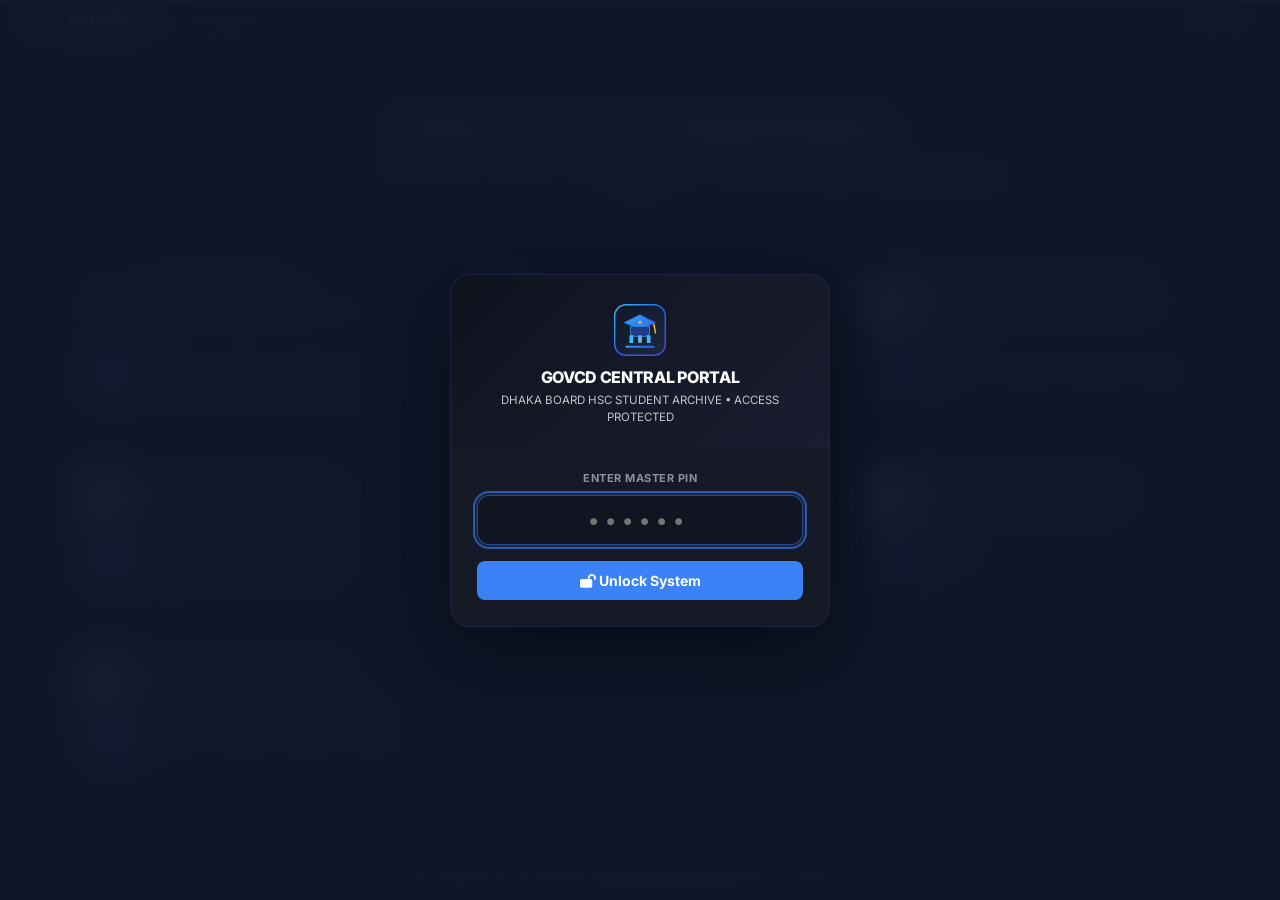
==== commit f701a4d9: "6.0 (mobile view, deigns)" ====
--- a/index.html
+++ b/index.html
@@ -5,6 +5,8 @@
   <meta name="viewport" content="width=device-width, initial-scale=1.0">
   <title>GOVCD | Government College Student Database System</title>
   <link rel="icon" type="image/svg+xml" href="assets/images/favicon.svg">
+  <link rel="icon" type="image/x-icon" href="favicon.ico">
+  <link rel="apple-touch-icon" href="apple-touch-icon.png">
   <link rel="preconnect" href="https://fonts.googleapis.com">
   <link rel="preconnect" href="https://fonts.gstatic.com" crossorigin>
   <link href="https://fonts.googleapis.com/css2?family=Inter:wght@300;400;500;600;700;800;900&display=swap" rel="stylesheet">
@@ -157,6 +159,85 @@
       color: #FFFFFF;
       border-color: var(--accent);
     }
+
+    /* ── Mobile Responsiveness ───────────────── */
+    @media (max-width: 768px) {
+      .portal-grid {
+        grid-template-columns: 1fr;
+        gap: 14px;
+        padding: 0 16px;
+      }
+      .landing-hero {
+        padding: 32px 16px 24px;
+      }
+      .landing-hero h1 {
+        font-size: 22px;
+      }
+      .landing-hero p {
+        font-size: 13px;
+      }
+      .nav-brand-text h1 {
+        font-size: 16px;
+      }
+    }
+    @media (max-width: 480px) {
+      .portal-grid {
+        gap: 12px;
+        padding: 0 12px;
+      }
+      .portal-card {
+        padding: 16px;
+        gap: 12px;
+        border-radius: 12px;
+      }
+      .pc-icon {
+        width: 40px;
+        height: 40px;
+        font-size: 17px;
+        border-radius: 10px;
+      }
+      .pc-title h3 {
+        font-size: 14px;
+      }
+      .pc-title p {
+        font-size: 10.5px;
+      }
+      .pc-batches {
+        padding-top: 8px;
+        gap: 4px;
+      }
+      .pc-pill {
+        font-size: 9.5px;
+        padding: 2px 7px;
+      }
+      .landing-hero {
+        padding: 24px 12px 18px;
+      }
+      .landing-hero h1 {
+        font-size: 20px;
+      }
+      .landing-hero p {
+        font-size: 12px;
+      }
+      .nav-brand-text h1 {
+        font-size: 15px;
+      }
+      .nav-brand-text p {
+        font-size: 9px;
+      }
+      .nav-logo {
+        width: 30px;
+        height: 30px;
+      }
+    }
+    @media (max-width: 360px) {
+      .portal-card {
+        padding: 14px;
+      }
+      .pc-title h3 {
+        font-size: 13px;
+      }
+    }
   </style>
 </head>
 <body>
@@ -345,7 +426,7 @@
   &copy; 2026 GOVCD &bull; Government College Student Database System &bull; Unified Format
 </footer>
 
-<script src="assets/js/portal.js?v=20260922_3"></script>
+<script src="assets/js/portal.js?v=20260923_2"></script>
 <script>
 window.addEventListener('DOMContentLoaded', () => {
   initAuth();
--- a/assets/css/style.css
+++ b/assets/css/style.css
@@ -31,6 +31,18 @@
   --badge-bs-bg: #FFF7ED; --badge-bs-txt: #9A3412;
   --badge-hum-bg: #F5F3FF; --badge-hum-txt: #5B21B6;
 
+  --nav-gradient-1: #1E3A8A;
+  --nav-gradient-2: #2563EB;
+  --nav-gradient-3: #60A5FA;
+  --hero-gradient-1: #0F172A;
+  --hero-gradient-2: #1E3A8A;
+  --toast-bg: #0F172A;
+  --toast-text: #FFFFFF;
+  --toast-border: rgba(255,255,255,.1);
+  --thead-bg: #1E293B;
+  --thead-text: #CBD5E1;
+  --backdrop: rgba(15,23,42,.75);
+
   --sh-sm: 0 1px 2px rgba(0,0,0,.05);
   --sh: 0 1px 3px rgba(0,0,0,.07), 0 1px 2px -1px rgba(0,0,0,.07);
   --sh-md: 0 4px 6px -1px rgba(0,0,0,.07), 0 2px 4px -2px rgba(0,0,0,.07);
@@ -42,37 +54,50 @@
 html.dark, [data-theme="dark"] {
   --primary: #3B82F6;
   --primary-dark: #2563EB;
-  --primary-light: #1E3A5F;
-  --accent: #60A5FA;
-  --accent-hover: #3B82F6;
-  --accent-light: rgba(59,130,246,.15);
-  --bg: #0B1121;
-  --surface: #111827;
-  --surface-alt: #1F2937;
-  --border: #1F2937;
-  --border-strong: #374151;
-  --text: #F9FAFB;
-  --text-2: #E5E7EB;
-  --text-muted: #9CA3AF;
-  --text-faint: #6B7280;
-
-  --badge-roll-bg: #451A03; --badge-roll-txt: #FCD34D;
-  --badge-grp-bg: #052E16; --badge-grp-txt: #86EFAC;
-  --badge-bld-bg: #450A0A; --badge-bld-txt: #FCA5A5;
-  --badge-sec-bg: rgba(30,64,175,.25); --badge-sec-txt: #93C5FD;
-  --badge-prac-bg: #052E16; --badge-prac-txt: #86EFAC;
+  --primary-light: #1E293B;
+  --accent: #3B82F6;
+  --accent-hover: #2563EB;
+  --accent-light: rgba(59,130,246,.12);
+  --bg: #10131E;
+  --surface: #181B27;
+  --surface-alt: #1C1F2B;
+  --border: #272935;
+  --border-strong: #363945;
+  --text: #E0E1F2;
+  --text-2: #B8BBCC;
+  --text-muted: #8C909F;
+  --text-faint: #5E6270;
+
+  --badge-roll-bg: #3B2308; --badge-roll-txt: #F2CC60;
+  --badge-grp-bg: #0C2D18; --badge-grp-txt: #7EE2A8;
+  --badge-bld-bg: #3C1010; --badge-bld-txt: #F58C8C;
+  --badge-sec-bg: rgba(59,130,246,.15); --badge-sec-txt: #93C5FD;
+  --badge-prac-bg: #0C2D18; --badge-prac-txt: #7EE2A8;
   --badge-bs-bg: #431407; --badge-bs-txt: #FDBA74;
   --badge-hum-bg: #2E1065; --badge-hum-txt: #C4B5FD;
 
+  --nav-gradient-1: #181B27;
+  --nav-gradient-2: #1E3A7A;
+  --nav-gradient-3: #3B82F6;
+  --hero-gradient-1: #10131E;
+  --hero-gradient-2: #1A1D30;
+  --toast-bg: #272935;
+  --toast-text: #E0E1F2;
+  --toast-border: rgba(255,255,255,.06);
+  --thead-bg: #1C1F2B;
+  --thead-text: #8C909F;
+  --backdrop: rgba(16,19,30,.88);
+
   --sh-sm: 0 1px 2px rgba(0,0,0,.3);
   --sh: 0 1px 3px rgba(0,0,0,.3);
-  --sh-md: 0 4px 6px rgba(0,0,0,.4);
-  --sh-lg: 0 10px 15px rgba(0,0,0,.5);
-  --sh-xl: 0 20px 25px rgba(0,0,0,.6);
+  --sh-md: 0 4px 8px rgba(0,0,0,.35);
+  --sh-lg: 0 8px 16px rgba(0,0,0,.4);
+  --sh-xl: 0 16px 32px rgba(0,0,0,.45);
 }
 
 *, *::before, *::after { box-sizing: border-box; margin: 0; padding: 0; }
 
+html { overflow-x: hidden; }
 body {
   font-family: 'Inter', 'Hind Siliguri', -apple-system, BlinkMacSystemFont, 'Segoe UI', Roboto, sans-serif;
   background: var(--bg);
@@ -80,9 +105,13 @@
   min-height: 100vh;
   display: flex;
   flex-direction: column;
-  font-size: 13.5px;
+  font-size: 14px;
   line-height: 1.5;
   -webkit-font-smoothing: antialiased;
+  -moz-osx-font-smoothing: grayscale;
+  overflow-x: hidden;
+  width: 100%;
+  max-width: 100vw;
 }
 
 .bn-text { font-family: 'Hind Siliguri', 'Inter', sans-serif; }
@@ -118,8 +147,8 @@
 .navbar::before {
   content: '';
   display: block;
-  height: 3px;
-  background: linear-gradient(90deg, #1E3A8A, #2563EB, #60A5FA);
+  height: 4px;
+  background: linear-gradient(90deg, var(--nav-gradient-1), var(--nav-gradient-2), var(--nav-gradient-3));
 }
 .nav-container {
   max-width: 1600px;
@@ -357,18 +386,20 @@
   flex-wrap: wrap;
 }
 .portal-title-wrap h2 {
-  font-size: 19px;
+  font-family: 'Plus Jakarta Sans', 'Inter', sans-serif;
+  font-size: clamp(17px, 3vw, 22px);
   font-weight: 800;
-  letter-spacing: -.3px;
+  letter-spacing: -0.04em;
   display: flex;
   align-items: center;
   gap: 8px;
 }
 .portal-title-wrap h2 i { color: var(--accent); font-size: 18px; }
 .portal-title-wrap p {
-  font-size: 12px;
+  font-size: 13px;
   color: var(--text-muted);
   margin-top: 2px;
+  font-weight: 500;
 }
 
 .portal-stats {
@@ -386,6 +417,7 @@
   border: 1px solid var(--border);
   font-size: 12px;
   font-weight: 600;
+  font-family: 'Plus Jakarta Sans', 'Inter', sans-serif;
   color: var(--text-2);
   box-shadow: var(--sh-sm);
 }
@@ -396,15 +428,77 @@
 .control-panel {
   background: var(--surface);
   border: 1px solid var(--border);
-  border-radius: 12px;
+  border-radius: 14px;
   padding: 14px 18px;
   margin-bottom: 16px;
   box-shadow: var(--sh-sm);
 }
 .search-row {
   display: flex;
-  gap: 10px;
-  align-items: center;
+  flex-direction: column;
+  gap: 8px;
+  align-items: stretch;
+}
+.search-cmd-chips {
+  display: flex;
+  flex-wrap: wrap;
+  align-items: center;
+  gap: 6px;
+  padding: 1px 2px;
+}
+.search-cmd-label {
+  font-size: 11px;
+  font-weight: 600;
+  color: var(--text-muted);
+  text-transform: uppercase;
+  letter-spacing: 0.4px;
+  display: inline-flex;
+  align-items: center;
+  gap: 4px;
+  margin-right: 2px;
+}
+.search-cmd-chip {
+  display: inline-flex;
+  align-items: center;
+  gap: 5px;
+  padding: 3px 9px;
+  border-radius: 6px;
+  font-size: 11.5px;
+  font-weight: 500;
+  color: var(--text-muted);
+  background: var(--surface-alt);
+  border: 1px solid var(--border);
+  cursor: pointer;
+  transition: all 0.15s ease;
+  user-select: none;
+  font-family: inherit;
+}
+.search-cmd-chip kbd {
+  font-family: monospace, inherit;
+  font-weight: 700;
+  color: var(--primary);
+  background: rgba(37,99,235,0.08);
+  padding: 1px 5px;
+  border-radius: 4px;
+  font-size: 11px;
+  border: 1px solid rgba(37,99,235,0.18);
+}
+.search-cmd-chip:hover {
+  border-color: var(--primary);
+  color: var(--primary);
+  background: var(--surface);
+  transform: translateY(-1px);
+}
+.search-cmd-chip.active {
+  border-color: var(--primary);
+  background: var(--primary);
+  color: #fff;
+  box-shadow: 0 2px 6px rgba(37,99,235,0.25);
+}
+.search-cmd-chip.active kbd {
+  background: rgba(255,255,255,0.22);
+  border-color: rgba(255,255,255,0.4);
+  color: #fff;
 }
 .search-wrap {
   flex: 1;
@@ -422,7 +516,7 @@
 .search-input {
   width: 100%;
   padding: 9px 80px 9px 36px;
-  border-radius: 8px;
+  border-radius: 10px;
   border: 1.5px solid var(--border);
   background: var(--surface-alt);
   color: var(--text);
@@ -745,7 +839,7 @@
   position: absolute;
   top: 5px;
   left: 5px;
-  background: rgba(15,23,42,0.88);
+  background: color-mix(in srgb, var(--hero-gradient-1) 88%, transparent);
   color: #FFFFFF;
   font-size: 11px;
   font-weight: 800;
@@ -870,7 +964,6 @@
 }
 .tbl-wrap {
   overflow-x: auto;
-  max-height: 680px;
   position: relative;
 }
 table {
@@ -881,8 +974,8 @@
   white-space: nowrap;
 }
 thead tr th {
-  background: #1E293B;
-  color: #CBD5E1;
+  background: var(--thead-bg);
+  color: var(--thead-text);
   padding: 9px 12px;
   font-size: 11px;
   font-weight: 700;
@@ -890,7 +983,7 @@
   top: 0;
   z-index: 20;
   user-select: none;
-  border-bottom: 2px solid #0F172A;
+  border-bottom: 2px solid var(--thead-bg);
   text-align: left;
 }
 tbody tr {
@@ -1005,7 +1098,7 @@
 #modalBackdrop {
   position: fixed;
   inset: 0;
-  background: rgba(15,23,42,.78);
+  background: var(--backdrop);
   backdrop-filter: blur(6px);
   -webkit-backdrop-filter: blur(6px);
   z-index: 99999;
@@ -1040,6 +1133,9 @@
   border-radius: 0 !important;
   margin: 0 !important;
 }
+.dossier-card.fullpage .dos-hero {
+  border-radius: 0 !important;
+}
 #modalBackdrop.fullpage { padding: 0 !important; }
 
 @keyframes modalPop {
@@ -1052,7 +1148,7 @@
   gap: 16px;
   align-items: flex-start;
   padding: 14px 20px;
-  background: linear-gradient(135deg, #0F172A 0%, #1E3A8A 100%);
+  background: linear-gradient(135deg, var(--hero-gradient-1) 0%, var(--hero-gradient-2) 100%);
   flex-wrap: wrap;
   position: relative;
   flex-shrink: 0;
@@ -1104,18 +1200,17 @@
   z-index: 10;
 }
 .dos-avatar:hover {
-  transform: scale(2.1);
-  z-index: 1000;
-  box-shadow: 0 16px 40px rgba(0,0,0,.75);
-  border-color: #FFFFFF;
+  border-color: var(--accent);
+  box-shadow: 0 8px 24px rgba(0,0,0,.5);
 }
 
 .dos-info { flex: 1; min-width: 220px; padding-right: 70px; }
 .dos-info h2 {
   color: #FFFFFF;
+  font-family: 'Plus Jakarta Sans', 'Inter', sans-serif;
   font-size: 20px;
-  font-weight: 800;
-  letter-spacing: -.3px;
+  font-weight: 700;
+  letter-spacing: -0.02em;
   margin-bottom: 2px;
 }
 .dos-bn {
@@ -1163,6 +1258,29 @@
 .comm-btn.whatsapp:hover { background: #1EBE5D; }
 .comm-btn.telegram { background: #229ED9; }
 .comm-btn.telegram:hover { background: #1C87BA; }
+.comm-btn.email { background: #EA4335; color: #FFFFFF; }
+.comm-btn.email:hover { background: #D93025; }
+
+.email-link {
+  color: var(--primary);
+  text-decoration: none;
+  font-weight: 500;
+  display: inline-flex;
+  align-items: center;
+  word-break: break-all;
+  transition: all .15s ease;
+}
+.email-link:hover {
+  text-decoration: underline;
+  color: var(--accent);
+}
+.action-mini-btn.email-send {
+  color: #EA4335;
+}
+.action-mini-btn.email-send:hover {
+  background: rgba(234, 67, 53, 0.12);
+  color: #D93025;
+}
 
 /* Modal Body: Flex 1 and NEVER shrinks flex children */
 .dos-body {
@@ -1176,16 +1294,25 @@
 }
 .info-sec {
   flex-shrink: 0; /* CRITICAL: Never shrink vertically */
-  background: var(--surface-alt);
-  border: 1px solid var(--border);
+  background: rgba(255,255,255,.55);
+  backdrop-filter: blur(10px) saturate(1.1);
+  -webkit-backdrop-filter: blur(10px) saturate(1.1);
+  border: 1px solid rgba(59,130,246,.12);
   border-radius: 12px;
   overflow: visible;
+  box-shadow: 0 1px 3px rgba(37,99,235,.06), inset 0 1px 0 rgba(255,255,255,.7);
+  transition: box-shadow .25s ease, border-color .25s ease;
+}
+.info-sec:hover {
+  box-shadow: 0 4px 16px rgba(37,99,235,.10), inset 0 1px 0 rgba(255,255,255,.7);
+  border-color: rgba(59,130,246,.22);
 }
 .info-sec-hdr {
   padding: 9px 16px;
-  font-size: 12px;
-  font-weight: 800;
-  letter-spacing: .4px;
+  font-family: 'Plus Jakarta Sans', 'Inter', sans-serif;
+  font-size: 11px;
+  font-weight: 700;
+  letter-spacing: 0.05em;
   text-transform: uppercase;
   display: flex;
   align-items: center;
@@ -1477,9 +1604,9 @@
 .doc-btn:disabled,
 a.doc-btn.disabled,
 span.doc-btn.disabled {
-  background: #F1F5F9 !important;
-  color: #334155 !important;
-  border: 1.5px solid #CBD5E1 !important;
+  background: var(--surface-alt) !important;
+  color: var(--text-2) !important;
+  border: 1.5px solid var(--border-strong) !important;
   opacity: 1 !important;
   cursor: not-allowed !important;
   box-shadow: none !important;
@@ -1488,39 +1615,18 @@
 }
 .doc-btn.disabled *,
 .doc-btn:disabled * {
-  color: #334155 !important;
+  color: var(--text-2) !important;
 }
 .doc-btn.disabled i,
 .doc-btn:disabled i {
-  color: #64748B !important;
+  color: var(--text-muted) !important;
 }
 .doc-btn.disabled .doc-offline-tag,
 .doc-btn:disabled .doc-offline-tag {
-  background: #E2E8F0 !important;
-  color: #475569 !important;
-}
-
-html.dark .doc-btn.disabled,
-html.dark .doc-btn:disabled,
-html.dark a.doc-btn.disabled,
-html.dark span.doc-btn.disabled {
-  background: #1E293B !important;
-  color: #CBD5E1 !important;
-  border: 1.5px solid #334155 !important;
-}
-html.dark .doc-btn.disabled *,
-html.dark .doc-btn:disabled * {
-  color: #CBD5E1 !important;
-}
-html.dark .doc-btn.disabled i,
-html.dark .doc-btn:disabled i {
-  color: #94A3B8 !important;
-}
-html.dark .doc-btn.disabled .doc-offline-tag,
-html.dark .doc-btn:disabled .doc-offline-tag {
-  background: #334155 !important;
-  color: #94A3B8 !important;
-}
+  background: var(--border) !important;
+  color: var(--text-muted) !important;
+}
+
 .doc-offline-tag {
   font-size: 9.5px;
   font-weight: 800;
@@ -1540,13 +1646,13 @@
   padding: 8px 12px;
   text-align: center;
   border-bottom: 1px solid rgba(255,255,255,0.1);
-  border-right: 2px solid #0F172A;
+  border-right: 2px solid var(--thead-bg);
 }
 .tbl-group-hdr.grp-sticky {
   position: sticky;
   left: 0;
   z-index: 35 !important;
-  background: #0F172A !important;
+  background: var(--thead-bg) !important;
   border-right: 2px solid var(--accent) !important;
 }
 .tbl-group-hdr.grp-personal {
@@ -1609,26 +1715,18 @@
   border-right: 2px solid var(--accent) !important;
 }
 thead tr:first-child th.sticky-col-name, thead tr:last-child th.sticky-col-name {
-  background: #1E293B !important;
-  color: #CBD5E1;
+  background: var(--thead-bg) !important;
+  color: var(--thead-text);
 }
 thead tr:first-child th.sticky-col-idx, thead tr:last-child th.sticky-col-idx,
 thead tr:first-child th.sticky-col-photo, thead tr:last-child th.sticky-col-photo {
-  background: #1E293B !important;
-  color: #CBD5E1;
-}
-html.dark thead tr:first-child th.sticky-col-name, html.dark thead tr:last-child th.sticky-col-name,
-html.dark thead tr:first-child th.sticky-col-idx, html.dark thead tr:last-child th.sticky-col-idx,
-html.dark thead tr:first-child th.sticky-col-photo, html.dark thead tr:last-child th.sticky-col-photo {
-  background: #0F172A !important;
+  background: var(--thead-bg) !important;
+  color: var(--thead-text);
 }
 
 /* Group Start Vertical Dividers */
 .col-group-start {
-  border-left: 2px solid #334155 !important;
-}
-html.dark .col-group-start {
-  border-left-color: #475569 !important;
+  border-left: 2px solid var(--border-strong) !important;
 }
 
 /* Sortable Headers */
@@ -1637,7 +1735,7 @@
   transition: background .15s, color .15s;
 }
 th.sortable:hover {
-  background: #334155 !important;
+  background: var(--border-strong) !important;
   color: #FFFFFF !important;
 }
 th.sortable i {
@@ -1650,12 +1748,12 @@
   color: var(--accent);
 }
 th.sortable.sorted-asc, th.sortable.sorted-desc {
-  background: #0F172A !important;
-  color: #60A5FA !important;
+  background: var(--thead-bg) !important;
+  color: var(--accent) !important;
 }
 th.sortable.sorted-asc i, th.sortable.sorted-desc i {
   opacity: 1;
-  color: #60A5FA !important;
+  color: var(--accent) !important;
 }
 
 /* ── FATHER'S INCOME FILTER IN MODAL (POLISHED ACADEMIC DESIGN) ── */
@@ -1791,7 +1889,7 @@
 #filterModalBackdrop {
   position: fixed;
   inset: 0;
-  background: rgba(15,23,42,.75);
+  background: var(--backdrop);
   backdrop-filter: blur(6px);
   -webkit-backdrop-filter: blur(6px);
   z-index: 99998;
@@ -1824,8 +1922,9 @@
   background: var(--surface-alt);
 }
 .filter-card-hdr h3 {
+  font-family: 'Plus Jakarta Sans', 'Inter', sans-serif;
   font-size: 16px;
-  font-weight: 800;
+  font-weight: 700;
   display: flex;
   align-items: center;
   gap: 8px;
@@ -1948,7 +2047,7 @@
   to { transform: scale(1) translateY(0); opacity: 1; }
 }
 .auth-top {
-  background: linear-gradient(135deg, #0F172A, #1E3A8A);
+  background: linear-gradient(135deg, var(--hero-gradient-1), var(--hero-gradient-2));
   padding: 28px 24px 22px;
   text-align: center;
 }
@@ -1964,8 +2063,10 @@
   box-shadow: none;
 }
 .auth-title {
+  font-family: 'Plus Jakarta Sans', 'Inter', sans-serif;
   font-size: 16px;
   font-weight: 800;
+  letter-spacing: -0.02em;
   color: #FFFFFF;
   margin-bottom: 3px;
 }
@@ -2054,8 +2155,8 @@
   position: fixed;
   bottom: 24px;
   right: 24px;
-  background: #0F172A;
-  color: #FFFFFF;
+  background: var(--toast-bg);
+  color: var(--toast-text);
   padding: 10px 18px;
   border-radius: 8px;
   font-size: 13px;
@@ -2069,7 +2170,7 @@
   opacity: 0;
   transition: all .25s ease;
   pointer-events: none;
-  border: 1px solid rgba(255,255,255,.1);
+  border: 1px solid var(--toast-border);
 }
 #toast.show { transform: translateY(0); opacity: 1; }
 
@@ -2084,19 +2185,7 @@
   margin-top: auto;
 }
 
-/* ── RESPONSIVE ─────────────────────────────────────────── */
-@media (max-width: 768px) {
-  .nav-container { padding: 0 12px; gap: 8px; }
-  .main-content { padding: 14px 12px 30px; }
-  .view-photos-grid { grid-template-columns: repeat(auto-fill, minmax(140px, 1fr)); gap: 10px; }
-  .photo-card .img-wrap { width: 130px; height: 150px; }
-  .dos-hero { padding: 16px; }
-  .dos-avatar { width: 85px; height: 85px; }
-  .dos-info h2 { font-size: 17px; }
-  .filters-row { flex-direction: column; align-items: stretch; }
-  .filters-left { width: 100%; }
-  .filter-card-body { grid-template-columns: 1fr; }
-}
+/* ── OLD RESPONSIVE BLOCK REMOVED — see comprehensive responsive system at end of file ── */
 
 
 /* ── VIEW 0: DETAILED CARDS VIEW (5th Screenshot) ────────── */
@@ -2280,6 +2369,84 @@
   color: #FFFFFF;
   border-color: #0EA5E9;
 }
+.action-mini-btn.email-send {
+  color: #3B82F6;
+  border-color: rgba(59, 130, 246, 0.3);
+}
+.action-mini-btn.email-send:hover {
+  background: #3B82F6;
+  color: #FFFFFF;
+  border-color: #3B82F6;
+}
+.email-link {
+  color: var(--accent);
+  text-decoration: none;
+  font-weight: 600;
+  display: inline-flex;
+  align-items: center;
+  transition: color 0.15s;
+}
+.email-link:hover {
+  text-decoration: underline;
+  color: var(--accent-hover);
+}
+
+/* Modal Hero Communication Buttons */
+.comm-buttons {
+  display: flex;
+  align-items: center;
+  gap: 8px;
+  margin-top: 10px;
+  flex-wrap: wrap;
+}
+.comm-btn {
+  display: inline-flex;
+  align-items: center;
+  gap: 6px;
+  padding: 5px 12px;
+  border-radius: 6px;
+  font-size: 11.5px;
+  font-weight: 600;
+  text-decoration: none;
+  transition: all 0.15s ease;
+  line-height: 1.2;
+}
+.comm-btn.call {
+  background: rgba(2, 132, 199, 0.12);
+  color: #0284C7;
+  border: 1px solid rgba(2, 132, 199, 0.25);
+}
+.comm-btn.call:hover {
+  background: #0284C7;
+  color: #FFFFFF;
+}
+.comm-btn.whatsapp {
+  background: rgba(16, 185, 129, 0.12);
+  color: #10B981;
+  border: 1px solid rgba(16, 185, 129, 0.25);
+}
+.comm-btn.whatsapp:hover {
+  background: #10B981;
+  color: #FFFFFF;
+}
+.comm-btn.telegram {
+  background: rgba(14, 165, 233, 0.12);
+  color: #0EA5E9;
+  border: 1px solid rgba(14, 165, 233, 0.25);
+}
+.comm-btn.telegram:hover {
+  background: #0EA5E9;
+  color: #FFFFFF;
+}
+.comm-btn.email {
+  background: rgba(59, 130, 246, 0.12);
+  color: #3B82F6;
+  border: 1px solid rgba(59, 130, 246, 0.25);
+}
+.comm-btn.email:hover {
+  background: #3B82F6;
+  color: #FFFFFF;
+}
 
 /* ── BDRIS & SSC VERIFICATION BUTTONS (IMAGE 5) ───────────── */
 .btn-bdris {
@@ -2483,6 +2650,10 @@
   transform: scale(1.08);
 }
 
+.dos-avatar {
+  cursor: zoom-in !important;
+}
+
 /* Floating High-Resolution Hover Zoom Preview */
 .hover-zoom-preview {
   position: fixed;
@@ -2514,7 +2685,7 @@
   height: 195px;
   object-fit: cover;
   border-radius: 8px;
-  background: #0F172A;
+  background: var(--surface-alt, #0F172A);
   display: block;
 }
 .hover-zoom-info {
@@ -2650,3 +2821,1374 @@
 .scroll-top-fab:active {
   transform: translateY(0);
 }
+
+/* ── SCROLL TO BOTTOM FAB ─────────────────────────────────── */
+.scroll-bottom-fab {
+  position: fixed;
+  bottom: 82px;
+  right: 28px;
+  width: 44px;
+  height: 44px;
+  border-radius: 50%;
+  background: var(--accent);
+  color: #FFFFFF;
+  border: 1.5px solid rgba(255, 255, 255, 0.2);
+  box-shadow: 0 6px 18px rgba(0, 0, 0, 0.35);
+  cursor: pointer;
+  display: flex;
+  align-items: center;
+  justify-content: center;
+  font-size: 17px;
+  z-index: 9999;
+  opacity: 0;
+  visibility: hidden;
+  transform: translateY(16px);
+  transition: opacity 0.22s ease, visibility 0.22s ease, transform 0.22s ease, background 0.15s ease;
+}
+.scroll-bottom-fab.visible {
+  opacity: 1;
+  visibility: visible;
+  transform: translateY(0);
+}
+.scroll-bottom-fab:hover {
+  background: var(--accent-hover);
+  transform: translateY(-3px);
+  box-shadow: 0 8px 24px rgba(37, 99, 235, 0.45);
+}
+.scroll-bottom-fab:active {
+  transform: translateY(0);
+}
+
+
+/* ============================================================
+   PREMIUM GLASS-MORPHISM REDESIGN
+   ============================================================ */
+
+/* ── Custom Scrollbar ──────────────────────────────────── */
+::-webkit-scrollbar { width: 7px; height: 7px; }
+::-webkit-scrollbar-track { background: transparent; }
+::-webkit-scrollbar-thumb { background: rgba(148,163,184,.35); border-radius: 99px; }
+::-webkit-scrollbar-thumb:hover { background: rgba(148,163,184,.55); }
+html.dark ::-webkit-scrollbar-thumb { background: rgba(99,102,241,.30); }
+html.dark ::-webkit-scrollbar-thumb:hover { background: rgba(99,102,241,.50); }
+
+/* ── Selection ─────────────────────────────────────────── */
+::selection { background: rgba(99,102,241,.35); color: #fff; }
+::-moz-selection { background: rgba(99,102,241,.35); color: #fff; }
+
+/* ── Focus Visible ─────────────────────────────────────── */
+:focus-visible {
+  outline: 2px solid rgba(59,130,246,.6);
+  outline-offset: 2px;
+  border-radius: 4px;
+}
+
+/* ── Body Background Mesh (Dark) ──────────────────────── */
+html.dark body {
+  background:
+    radial-gradient(ellipse 80% 50% at 20% 80%, rgba(99,102,241,.06) 0%, transparent 70%),
+    radial-gradient(ellipse 60% 40% at 80% 20%, rgba(59,130,246,.05) 0%, transparent 70%),
+    var(--bg);
+}
+
+/* ── Navbar: Frosted Glass + Animated Gradient Bar ────── */
+html.dark .navbar {
+  background: rgba(24,27,39,.78);
+  backdrop-filter: blur(18px) saturate(1.2);
+  -webkit-backdrop-filter: blur(18px) saturate(1.2);
+  border-bottom: 1px solid rgba(99,102,241,.10);
+  box-shadow: 0 1px 24px rgba(0,0,0,.25);
+}
+.navbar::before {
+  content: '';
+  position: absolute;
+  top: 0; left: 0; right: 0;
+  height: 2px;
+  background: linear-gradient(90deg, #3B82F6, #6366F1, #8B5CF6, #3B82F6);
+  background-size: 300% 100%;
+  animation: navGradientShift 6s linear infinite;
+}
+@keyframes navGradientShift {
+  0% { background-position: 0% 50%; }
+  100% { background-position: 300% 50%; }
+}
+.navbar .brand-title {
+  font-family: 'Plus Jakarta Sans', 'Inter', sans-serif;
+  font-weight: 800;
+  letter-spacing: -0.5px;
+}
+
+/* ── Switcher Dropdown: Glass ─────────────────────────── */
+html.dark .switcher-dropdown {
+  background: rgba(24,27,39,.92);
+  backdrop-filter: blur(16px);
+  -webkit-backdrop-filter: blur(16px);
+  border: 1px solid rgba(99,102,241,.12);
+  box-shadow: 0 12px 40px rgba(0,0,0,.40);
+}
+html.dark .switcher-dropdown a:hover {
+  background: rgba(59,130,246,.12);
+}
+
+/* ── Nav Icon Buttons: Glass ──────────────────────────── */
+html.dark .icon-btn,
+html.dark .nav-actions button {
+  background: rgba(28,31,43,.6);
+  backdrop-filter: blur(8px);
+  -webkit-backdrop-filter: blur(8px);
+  border: 1px solid rgba(99,102,241,.10);
+  transition: all .25s ease;
+}
+html.dark .icon-btn:hover,
+html.dark .nav-actions button:hover {
+  background: rgba(59,130,246,.15);
+  border-color: rgba(59,130,246,.25);
+  box-shadow: 0 0 12px rgba(59,130,246,.20);
+  transform: translateY(-1px);
+}
+
+/* ── Portal Header ────────────────────────────────────── */
+html.dark .portal-header {
+  background: rgba(24,27,39,.50);
+  backdrop-filter: blur(12px);
+  -webkit-backdrop-filter: blur(12px);
+  border: 1px solid rgba(99,102,241,.08);
+  border-radius: 16px;
+  padding: 18px 22px;
+  margin-bottom: 16px;
+}
+.portal-title-wrap h2 {
+  font-family: 'Plus Jakarta Sans', 'Inter', sans-serif;
+  font-weight: 800;
+  letter-spacing: -0.3px;
+}
+html.dark .portal-title-wrap h2 {
+  background: linear-gradient(135deg, #E0E1F2 0%, #93C5FD 50%, #C4B5FD 100%);
+  -webkit-background-clip: text;
+  -webkit-text-fill-color: transparent;
+  background-clip: text;
+}
+html.dark .portal-title-wrap p {
+  color: rgba(148,163,184,.75);
+}
+
+/* ── Stat Chips: Glass Pills + Color ──────────────────── */
+html.dark .stat-chip {
+  background: rgba(28,31,43,.65);
+  backdrop-filter: blur(8px);
+  -webkit-backdrop-filter: blur(8px);
+  border: 1px solid rgba(99,102,241,.12);
+  transition: all .25s ease;
+  border-radius: 20px;
+}
+html.dark .stat-chip:hover {
+  border-color: rgba(59,130,246,.30);
+  box-shadow: 0 0 12px rgba(59,130,246,.15);
+  transform: translateY(-1px);
+}
+html.dark .stat-chip i {
+  filter: drop-shadow(0 0 4px currentColor);
+}
+html.dark .stat-chip strong {
+  color: #fff;
+}
+
+/* ── Control Panel: Frosted Glass ─────────────────────── */
+html.dark .control-panel {
+  background: rgba(24,27,39,.72);
+  backdrop-filter: blur(20px) saturate(1.2);
+  -webkit-backdrop-filter: blur(20px) saturate(1.2);
+  border: 1px solid rgba(99,102,241,.10);
+  box-shadow: 0 4px 32px rgba(0,0,0,.20);
+  border-radius: 14px;
+}
+
+/* ── Search Input: Glass + Glow Focus ─────────────────── */
+html.dark .search-input {
+  background: rgba(16,19,30,.55);
+  border: 1.5px solid rgba(99,102,241,.15);
+  border-radius: 12px;
+  transition: all .3s ease;
+  font-family: 'Inter', sans-serif;
+}
+html.dark .search-input:focus {
+  border-color: rgba(59,130,246,.50);
+  box-shadow: 0 0 0 3px rgba(59,130,246,.12), 0 0 20px rgba(59,130,246,.10);
+  background: rgba(16,19,30,.75);
+}
+html.dark .search-kbd-hint {
+  background: rgba(28,31,43,.60);
+  border: 1px solid rgba(99,102,241,.15);
+  color: rgba(148,163,184,.6);
+}
+
+/* ── Search Command Chips: Glass ──────────────────────── */
+html.dark .search-cmd-chip {
+  background: rgba(28,31,43,.55);
+  backdrop-filter: blur(6px);
+  -webkit-backdrop-filter: blur(6px);
+  border: 1px solid rgba(99,102,241,.12);
+  border-radius: 8px;
+  transition: all .2s ease;
+}
+html.dark .search-cmd-chip kbd {
+  background: rgba(59,130,246,.12);
+  border: 1px solid rgba(59,130,246,.20);
+  color: #93C5FD;
+  border-radius: 5px;
+}
+html.dark .search-cmd-chip:hover {
+  background: rgba(59,130,246,.12);
+  border-color: rgba(59,130,246,.30);
+  color: var(--primary);
+  transform: translateY(-1px);
+}
+html.dark .search-cmd-chip.active {
+  background: linear-gradient(135deg, #3B82F6, #6366F1);
+  border-color: transparent;
+  color: #fff;
+  box-shadow: 0 2px 12px rgba(59,130,246,.30);
+}
+html.dark .search-cmd-chip.active kbd {
+  background: rgba(255,255,255,.20);
+  border-color: rgba(255,255,255,.30);
+  color: #fff;
+}
+html.dark .search-cmd-label {
+  color: rgba(148,163,184,.55);
+}
+html.dark .search-cmd-label i {
+  color: #F59E0B;
+  filter: drop-shadow(0 0 3px rgba(245,158,11,.4));
+}
+
+/* ── Filters Row Divider ──────────────────────────────── */
+html.dark .filters-row {
+  border-top: 1px solid rgba(99,102,241,.08);
+}
+
+/* ── Filter Select: Glass ─────────────────────────────── */
+html.dark .filter-select {
+  background: rgba(28,31,43,.55);
+  backdrop-filter: blur(8px);
+  -webkit-backdrop-filter: blur(8px);
+  border: 1.5px solid rgba(99,102,241,.12);
+  border-radius: 10px;
+  transition: all .25s ease;
+  color: var(--text);
+}
+html.dark .filter-select:hover,
+html.dark .filter-select:focus {
+  border-color: rgba(59,130,246,.35);
+  box-shadow: 0 0 12px rgba(59,130,246,.12);
+  background: rgba(28,31,43,.70);
+}
+
+/* ── Filter Trigger (Filters button): Glass ───────────── */
+html.dark .btn-filter-trigger {
+  background: rgba(28,31,43,.55);
+  backdrop-filter: blur(8px);
+  -webkit-backdrop-filter: blur(8px);
+  border: 1.5px solid rgba(99,102,241,.12);
+  border-radius: 10px;
+  transition: all .25s ease;
+}
+html.dark .btn-filter-trigger:hover {
+  background: rgba(59,130,246,.15);
+  border-color: rgba(59,130,246,.30);
+  box-shadow: 0 0 10px rgba(59,130,246,.15);
+  color: var(--primary);
+}
+
+/* ── Bookmark Trigger: Glass ──────────────────────────── */
+html.dark .btn-bookmark-trigger {
+  background: rgba(28,31,43,.55);
+  backdrop-filter: blur(8px);
+  -webkit-backdrop-filter: blur(8px);
+  border: 1.5px solid rgba(99,102,241,.12);
+  border-radius: 10px;
+  transition: all .25s ease;
+}
+html.dark .btn-bookmark-trigger:hover {
+  border-color: rgba(245,158,11,.30);
+  box-shadow: 0 0 10px rgba(245,158,11,.12);
+}
+
+/* ── View Toggle Buttons: Glass ───────────────────────── */
+html.dark .view-toggle {
+  background: rgba(24,27,39,.50);
+  border: 1.5px solid rgba(99,102,241,.10);
+  border-radius: 10px;
+  backdrop-filter: blur(6px);
+  -webkit-backdrop-filter: blur(6px);
+}
+html.dark .vt-btn {
+  border-radius: 8px;
+  transition: all .2s ease;
+  color: var(--text-muted);
+}
+html.dark .vt-btn:hover {
+  background: rgba(59,130,246,.10);
+  color: var(--primary);
+}
+html.dark .vt-btn.active {
+  background: linear-gradient(135deg, rgba(59,130,246,.22), rgba(99,102,241,.18));
+  color: #93C5FD;
+  box-shadow: 0 0 10px rgba(59,130,246,.12);
+  border: none;
+}
+
+/* ── Active Filters Bar: Glass ────────────────────────── */
+html.dark .active-filters-bar {
+  background: rgba(24,27,39,.55);
+  backdrop-filter: blur(10px);
+  -webkit-backdrop-filter: blur(10px);
+  border: 1px solid rgba(99,102,241,.08);
+  border-radius: 12px;
+}
+html.dark .af-chip {
+  background: rgba(59,130,246,.15);
+  border: 1px solid rgba(59,130,246,.25);
+  border-radius: 16px;
+}
+
+/* ── Pagination Status ────────────────────────────────── */
+html.dark .showing-text {
+  color: rgba(148,163,184,.60);
+  font-family: 'Plus Jakarta Sans', 'Inter', sans-serif;
+  font-weight: 600;
+  font-size: 12.5px;
+}
+
+/* ============================================================
+   TABLE VIEW — PREMIUM GLASS OVERHAUL
+   ============================================================ */
+html.dark .tbl-card {
+  background: rgba(24,27,39,.70);
+  backdrop-filter: blur(16px) saturate(1.15);
+  -webkit-backdrop-filter: blur(16px) saturate(1.15);
+  border: 1px solid rgba(99,102,241,.10);
+  border-radius: 14px;
+  box-shadow: 0 4px 32px rgba(0,0,0,.22);
+  overflow: hidden;
+}
+html.dark .tbl-wrap {
+  border-radius: 0 0 14px 14px;
+}
+
+/* Table header: gradient glass */
+html.dark .tbl-wrap thead th {
+  background: linear-gradient(135deg, rgba(59,130,246,.10), rgba(99,102,241,.08));
+  backdrop-filter: blur(8px);
+  -webkit-backdrop-filter: blur(8px);
+  border-bottom: 1px solid rgba(99,102,241,.12);
+  font-family: 'Plus Jakarta Sans', 'Inter', sans-serif;
+  font-weight: 700;
+  font-size: 11px;
+  letter-spacing: 0.5px;
+  text-transform: uppercase;
+  color: rgba(148,163,184,.80);
+  padding: 12px 14px;
+  white-space: nowrap;
+  position: relative;
+}
+html.dark .tbl-wrap thead th::after {
+  content: '';
+  position: absolute;
+  bottom: 0; left: 0; right: 0;
+  height: 1px;
+  background: linear-gradient(90deg, transparent, rgba(99,102,241,.18), transparent);
+}
+
+/* Table rows: glass hover */
+html.dark .tbl-wrap tbody tr {
+  transition: all .2s ease;
+  border-bottom: 1px solid rgba(99,102,241,.05);
+}
+html.dark .tbl-wrap tbody tr:hover {
+  background: rgba(59,130,246,.06);
+  box-shadow: inset 0 0 0 1px rgba(59,130,246,.06);
+}
+html.dark .tbl-wrap tbody td {
+  padding: 10px 14px;
+  font-size: 13.5px;
+  vertical-align: middle;
+}
+
+/* Table even rows */
+html.dark .tbl-wrap tbody tr:nth-child(even) {
+  background: rgba(28,31,43,.18);
+}
+html.dark .tbl-wrap tbody tr:nth-child(even):hover {
+  background: rgba(59,130,246,.08);
+}
+
+/* Table thumbnail: glass glow */
+html.dark .tbl-thumb {
+  border-radius: 8px;
+  border: 2px solid rgba(99,102,241,.15);
+  box-shadow: 0 0 8px rgba(99,102,241,.10);
+  transition: all .25s ease;
+}
+html.dark .tbl-thumb:hover {
+  border-color: rgba(59,130,246,.35);
+  box-shadow: 0 0 16px rgba(59,130,246,.25);
+  transform: scale(1.05);
+}
+
+/* Sticky columns: glass */
+html.dark .tbl-wrap th.sticky-col,
+html.dark .tbl-wrap td.sticky-col {
+  background: rgba(24,27,39,.95);
+  backdrop-filter: blur(12px);
+  -webkit-backdrop-filter: blur(12px);
+}
+
+/* Sortable header indicators */
+html.dark .tbl-wrap th.sortable {
+  cursor: pointer;
+  user-select: none;
+  transition: all .2s ease;
+}
+html.dark .tbl-wrap th.sortable:hover {
+  background: linear-gradient(135deg, rgba(59,130,246,.16), rgba(99,102,241,.12));
+  color: var(--primary);
+}
+
+/* Table group headers */
+html.dark .tbl-group-hdr {
+  background: linear-gradient(135deg, rgba(59,130,246,.08), rgba(99,102,241,.06)) !important;
+  font-family: 'Plus Jakarta Sans', 'Inter', sans-serif;
+  font-weight: 700;
+  letter-spacing: 0.3px;
+  border-bottom: 1px solid rgba(99,102,241,.10) !important;
+}
+
+/* Table dossier button */
+html.dark .tbl-dossier-btn {
+  background: rgba(59,130,246,.12) !important;
+  border: 1px solid rgba(59,130,246,.20) !important;
+  border-radius: 8px !important;
+  transition: all .2s ease;
+}
+html.dark .tbl-dossier-btn:hover {
+  background: rgba(59,130,246,.22) !important;
+  box-shadow: 0 0 10px rgba(59,130,246,.18);
+  transform: translateY(-1px);
+}
+
+/* ============================================================
+   PHOTO CARDS — GLASS
+   ============================================================ */
+html.dark .p-card {
+  background: rgba(24,27,39,.65);
+  backdrop-filter: blur(12px);
+  -webkit-backdrop-filter: blur(12px);
+  border: 1px solid rgba(99,102,241,.10);
+  border-radius: 14px;
+  box-shadow: 0 4px 24px rgba(0,0,0,.18);
+  transition: all .3s cubic-bezier(.4,0,.2,1);
+  overflow: hidden;
+}
+html.dark .p-card:hover {
+  border-color: rgba(59,130,246,.25);
+  box-shadow: 0 8px 40px rgba(59,130,246,.15), 0 0 0 1px rgba(59,130,246,.10);
+  transform: translateY(-4px);
+}
+
+/* ── Compact Cards: Glass ─────────────────────────────── */
+html.dark .c-card {
+  background: rgba(24,27,39,.65);
+  backdrop-filter: blur(12px);
+  -webkit-backdrop-filter: blur(12px);
+  border: 1px solid rgba(99,102,241,.10);
+  border-radius: 12px;
+  box-shadow: 0 2px 16px rgba(0,0,0,.15);
+  transition: all .3s ease;
+}
+html.dark .c-card:hover {
+  border-color: rgba(59,130,246,.22);
+  box-shadow: 0 6px 28px rgba(59,130,246,.12);
+  transform: translateY(-2px);
+}
+
+/* ── Detailed Cards (s-card): Glass + Glow ────────────── */
+html.dark .s-card {
+  background: rgba(24,27,39,.68);
+  backdrop-filter: blur(14px);
+  -webkit-backdrop-filter: blur(14px);
+  border: 1px solid rgba(99,102,241,.10);
+  border-radius: 16px;
+  box-shadow: 0 4px 28px rgba(0,0,0,.18);
+  transition: all .35s cubic-bezier(.4,0,.2,1);
+  overflow: hidden;
+}
+html.dark .s-card:hover {
+  border-color: rgba(59,130,246,.25);
+  box-shadow: 0 8px 40px rgba(59,130,246,.14), 0 0 20px rgba(99,102,241,.08);
+  transform: translateY(-4px);
+}
+
+/* ── Card Photos: Glowing Border ──────────────────────── */
+html.dark .p-card img.p-photo,
+html.dark .c-card img,
+html.dark .s-card .s-photo,
+html.dark .card-av {
+  border: 2px solid rgba(99,102,241,.18);
+  box-shadow: 0 0 10px rgba(99,102,241,.12);
+  transition: all .3s ease;
+}
+html.dark .p-card:hover img.p-photo,
+html.dark .c-card:hover img,
+html.dark .s-card:hover .s-photo {
+  border-color: rgba(59,130,246,.35);
+  box-shadow: 0 0 18px rgba(59,130,246,.25);
+}
+
+/* ── Card Action Buttons: Glass ───────────────────────── */
+html.dark .mini-act-btn,
+html.dark .p-card .p-actions button,
+html.dark .c-card .c-actions button,
+html.dark .s-card .s-actions button {
+  background: rgba(28,31,43,.55);
+  backdrop-filter: blur(6px);
+  -webkit-backdrop-filter: blur(6px);
+  border: 1px solid rgba(99,102,241,.10);
+  border-radius: 8px;
+  transition: all .2s ease;
+}
+html.dark .mini-act-btn:hover,
+html.dark .p-card .p-actions button:hover,
+html.dark .c-card .c-actions button:hover,
+html.dark .s-card .s-actions button:hover {
+  background: rgba(59,130,246,.15);
+  border-color: rgba(59,130,246,.30);
+  box-shadow: 0 0 10px rgba(59,130,246,.18);
+  transform: translateY(-1px);
+}
+
+/* ── Card Badges (in cards): Glass ────────────────────── */
+html.dark .p-sec-tag {
+  backdrop-filter: blur(4px);
+  -webkit-backdrop-filter: blur(4px);
+  border-radius: 6px;
+  font-weight: 700;
+}
+html.dark .s-badge {
+  background: rgba(28,31,43,.55);
+  backdrop-filter: blur(4px);
+  -webkit-backdrop-filter: blur(4px);
+  border: 1px solid rgba(99,102,241,.10);
+  border-radius: 6px;
+}
+
+/* ============================================================
+   PAGINATION — GLASS
+   ============================================================ */
+html.dark .pagi-btn {
+  background: rgba(28,31,43,.55);
+  backdrop-filter: blur(8px);
+  -webkit-backdrop-filter: blur(8px);
+  border: 1px solid rgba(99,102,241,.10);
+  border-radius: 10px;
+  transition: all .25s ease;
+}
+html.dark .pagi-btn:hover {
+  background: rgba(59,130,246,.12);
+  border-color: rgba(59,130,246,.25);
+  box-shadow: 0 0 10px rgba(59,130,246,.15);
+  transform: translateY(-1px);
+}
+html.dark .pagi-btn.active {
+  background: linear-gradient(135deg, #3B82F6, #6366F1);
+  border-color: transparent;
+  color: #fff;
+  box-shadow: 0 4px 18px rgba(59,130,246,.35);
+  font-weight: 600;
+}
+
+/* ── Load More Button: Gradient + Shine Sweep ─────────── */
+html.dark .load-more-btn {
+  background: linear-gradient(135deg, #3B82F6, #6366F1);
+  color: #fff;
+  border: none;
+  border-radius: 12px;
+  font-family: 'Plus Jakarta Sans', 'Inter', sans-serif;
+  font-weight: 700;
+  padding: 12px 32px;
+  font-size: 14px;
+  position: relative;
+  overflow: hidden;
+  transition: all .3s ease;
+  box-shadow: 0 4px 20px rgba(59,130,246,.30);
+}
+html.dark .load-more-btn:hover {
+  box-shadow: 0 6px 28px rgba(59,130,246,.45);
+  transform: translateY(-2px);
+}
+html.dark .load-more-btn::before {
+  content: '';
+  position: absolute;
+  top: 0; left: -100%; right: 0; bottom: 0;
+  width: 60%;
+  background: linear-gradient(90deg, transparent, rgba(255,255,255,.20), transparent);
+  transform: skewX(-25deg);
+  animation: shineSweep 3s ease-in-out infinite;
+}
+@keyframes shineSweep {
+  0% { left: -100%; }
+  100% { left: 200%; }
+}
+
+/* ============================================================
+   DOSSIER MODAL — PREMIUM GLASS
+   ============================================================ */
+html.dark #modalBackdrop {
+  background: rgba(6,8,16,.88);
+  backdrop-filter: blur(8px);
+  -webkit-backdrop-filter: blur(8px);
+}
+html.dark #modalBackdrop.fullpage {
+  background: rgba(6,8,16,.98);
+}
+html.dark .dossier-card {
+  background: rgba(24,27,39,.92);
+  backdrop-filter: blur(24px) saturate(1.3);
+  -webkit-backdrop-filter: blur(24px) saturate(1.3);
+  border: 1px solid rgba(99,102,241,.15);
+  border-radius: 20px;
+  box-shadow: 0 24px 80px rgba(0,0,0,.55), 0 0 60px rgba(99,102,241,.08);
+}
+html.dark .dossier-card.fullpage {
+  border-radius: 0 !important;
+  border: none;
+}
+html.dark .dossier-card.fullpage .dos-hero {
+  border-radius: 0 !important;
+}
+
+/* ── Dossier Hero: Enhanced gradient ──────────────────── */
+html.dark .dos-hero {
+  background: linear-gradient(135deg, rgba(59,130,246,.14), rgba(99,102,241,.12), rgba(139,92,246,.08)) !important;
+  border-bottom: 1px solid rgba(99,102,241,.12);
+  border-radius: 16px 16px 0 0;
+  padding: 14px 20px;
+}
+
+/* ── Dossier Avatar: Glowing ──────────────────────────── */
+html.dark .dos-avatar {
+  border: 3px solid rgba(99,102,241,.30);
+  box-shadow: 0 0 20px rgba(99,102,241,.20), 0 4px 16px rgba(0,0,0,.35);
+  border-radius: 12px;
+  background: rgba(16,19,30,.50);
+}
+html.dark .dos-avatar:hover {
+  border-color: rgba(59,130,246,.50);
+  box-shadow: 0 0 30px rgba(59,130,246,.30), 0 8px 24px rgba(0,0,0,.45);
+}
+
+/* ── Dossier Name: Gradient Text ──────────────────────── */
+html.dark .dos-info h2 {
+  font-family: 'Plus Jakarta Sans', 'Inter', sans-serif;
+  font-weight: 700;
+  font-size: 20px;
+  letter-spacing: -0.02em;
+  background: linear-gradient(135deg, #FFFFFF 0%, #93C5FD 60%, #C4B5FD 100%);
+  -webkit-background-clip: text;
+  -webkit-text-fill-color: transparent;
+  background-clip: text;
+}
+html.dark .dos-bn {
+  color: rgba(224,225,242,.70);
+  font-size: 15px;
+}
+
+/* ── Dossier Badges: Color-Coded Glass Redesign ───────── */
+html.dark .dos-badges {
+  display: flex;
+  flex-wrap: wrap;
+  gap: 6px;
+}
+html.dark .dos-badge {
+  padding: 3px 9px;
+  border-radius: 12px;
+  font-size: 11.5px;
+  font-weight: 700;
+  font-family: 'Plus Jakarta Sans', 'Inter', sans-serif;
+  letter-spacing: 0.3px;
+  backdrop-filter: blur(6px);
+  -webkit-backdrop-filter: blur(6px);
+  transition: all .2s ease;
+  border: 1px solid rgba(255,255,255,.10);
+}
+
+/* Default badge: group badge - green tinted glass */
+html.dark .dos-badge:first-child {
+  background: linear-gradient(135deg, rgba(34,197,94,.18), rgba(16,185,129,.12));
+  color: #7EE2A8;
+  border: 1px solid rgba(34,197,94,.20);
+  box-shadow: 0 0 8px rgba(34,197,94,.10);
+}
+
+/* Section badge (second) - blue tinted glass */
+html.dark .dos-badge:nth-child(2) {
+  background: linear-gradient(135deg, rgba(59,130,246,.18), rgba(99,102,241,.12));
+  color: #93C5FD;
+  border: 1px solid rgba(59,130,246,.22);
+  box-shadow: 0 0 8px rgba(59,130,246,.10);
+}
+
+/* Practical badge (third) - purple tinted glass */
+html.dark .dos-badge:nth-child(3) {
+  background: linear-gradient(135deg, rgba(139,92,246,.18), rgba(168,85,247,.12));
+  color: #C4B5FD;
+  border: 1px solid rgba(139,92,246,.22);
+  box-shadow: 0 0 8px rgba(139,92,246,.10);
+}
+
+/* Blood group badge - red tinted glass */
+html.dark .dos-badge.bld-badge {
+  background: linear-gradient(135deg, rgba(239,68,68,.18), rgba(220,38,38,.12));
+  color: #FCA5A5;
+  border: 1px solid rgba(239,68,68,.22);
+  box-shadow: 0 0 8px rgba(239,68,68,.10);
+}
+html.dark .dos-badge.bld-badge i {
+  filter: drop-shadow(0 0 4px rgba(239,68,68,.5));
+}
+
+/* Badge hover glow */
+html.dark .dos-badge:hover {
+  transform: translateY(-1px);
+  filter: brightness(1.15);
+}
+
+/* ── Dossier Action Buttons: Glass ────────────────────── */
+html.dark .dos-act-btn {
+  background: rgba(28,31,43,.60);
+  backdrop-filter: blur(8px);
+  -webkit-backdrop-filter: blur(8px);
+  border: 1px solid rgba(99,102,241,.15);
+  border-radius: 10px;
+  transition: all .2s ease;
+  color: rgba(224,225,242,.80);
+}
+html.dark .dos-act-btn:hover {
+  background: rgba(59,130,246,.18);
+  border-color: rgba(59,130,246,.30);
+  box-shadow: 0 0 10px rgba(59,130,246,.18);
+  color: #fff;
+  transform: scale(1.06);
+}
+html.dark .dos-act-btn.close-btn:hover {
+  background: rgba(239,68,68,.18);
+  border-color: rgba(239,68,68,.30);
+  box-shadow: 0 0 10px rgba(239,68,68,.18);
+}
+html.dark .dos-act-btn.bm-btn.active {
+  background: rgba(245,158,11,.15);
+  border-color: rgba(245,158,11,.30);
+  color: #F59E0B;
+}
+
+/* ── Dossier Info Sections: Frosted Glass ─────────────── */
+html.dark .info-sec {
+  background: rgba(22,27,45,.55);
+  backdrop-filter: blur(16px) saturate(1.2);
+  -webkit-backdrop-filter: blur(16px) saturate(1.2);
+  border: 1px solid rgba(99,102,241,.12);
+  border-radius: 12px;
+  margin-bottom: 12px;
+  overflow: hidden;
+  box-shadow: 0 4px 24px rgba(0,0,0,.20), inset 0 1px 0 rgba(255,255,255,.04);
+  transition: border-color .2s ease, box-shadow .2s ease;
+}
+html.dark .info-sec:hover {
+  border-color: rgba(99,102,241,.20);
+  box-shadow: 0 6px 30px rgba(0,0,0,.25), inset 0 1px 0 rgba(255,255,255,.06), 0 0 15px rgba(99,102,241,.06);
+}
+html.dark .info-sec-hdr {
+  background: linear-gradient(135deg, rgba(59,130,246,.12), rgba(99,102,241,.08));
+  border-bottom: 1px solid rgba(99,102,241,.10);
+  font-family: 'Plus Jakarta Sans', 'Inter', sans-serif;
+  font-weight: 700;
+  font-size: 11px;
+  text-transform: uppercase;
+  letter-spacing: 0.8px;
+  color: #93C5FD;
+  padding: 9px 16px;
+}
+html.dark .info-sec-hdr i {
+  color: #60A5FA;
+  filter: drop-shadow(0 0 6px rgba(59,130,246,.40));
+  margin-right: 6px;
+}
+html.dark .info-grid {
+  padding: 14px 16px;
+  gap: 12px 16px;
+}
+html.dark .il {
+  color: rgba(147,197,253,.55);
+  font-size: 10.5px;
+  letter-spacing: 0.5px;
+}
+html.dark .iv {
+  color: #E0E1F2;
+  font-size: 13.5px;
+}
+html.dark .info-row {
+  border-bottom: 1px solid rgba(99,102,241,.06);
+  transition: background .15s ease;
+  padding: 8px 16px;
+}
+html.dark .info-row:hover {
+  background: rgba(59,130,246,.06);
+}
+html.dark .info-row:last-child {
+  border-bottom: none;
+}
+html.dark .info-row .info-label {
+  color: rgba(148,163,184,.65);
+  font-size: 11.5px;
+  font-weight: 600;
+  text-transform: uppercase;
+  letter-spacing: 0.3px;
+}
+html.dark .info-row .info-val {
+  color: var(--text);
+  font-size: 13.5px;
+  font-weight: 500;
+}
+
+/* ── Phone/Email Links ────────────────────────────────── */
+html.dark .info-row .info-val a,
+html.dark .iv a[href^="tel:"],
+html.dark .iv .email-link {
+  color: #60A5FA;
+  transition: color .2s ease, text-shadow .2s ease;
+  text-shadow: 0 0 6px rgba(59,130,246,.15);
+}
+html.dark .info-row .info-val a:hover,
+html.dark .iv a[href^="tel:"]:hover,
+html.dark .iv .email-link:hover {
+  color: #93C5FD;
+  text-shadow: 0 0 12px rgba(59,130,246,.30);
+}
+
+/* ── Dos-Body Glass Background ───────────────────────── */
+html.dark .dos-body {
+  background: rgba(16,19,30,.60);
+  padding: 22px 26px 40px;
+}
+
+/* ============================================================
+   AUTH OVERLAY — PREMIUM GLASS
+   ============================================================ */
+html.dark .auth-overlay {
+  background: rgba(6,8,16,.80);
+  backdrop-filter: blur(8px);
+  -webkit-backdrop-filter: blur(8px);
+}
+html.dark .auth-card {
+  background: rgba(24,27,39,.90);
+  backdrop-filter: blur(24px) saturate(1.3);
+  -webkit-backdrop-filter: blur(24px) saturate(1.3);
+  border: 1px solid rgba(99,102,241,.12);
+  border-radius: 20px;
+  box-shadow: 0 24px 80px rgba(0,0,0,.45);
+}
+html.dark .auth-card input {
+  background: rgba(16,19,30,.60);
+  border: 1.5px solid rgba(99,102,241,.15);
+  border-radius: 12px;
+  transition: all .3s ease;
+  font-family: 'Inter', sans-serif;
+}
+html.dark .auth-card input:focus {
+  border-color: rgba(59,130,246,.50);
+  box-shadow: 0 0 0 3px rgba(59,130,246,.12);
+}
+html.dark .auth-card .auth-submit-btn {
+  background: linear-gradient(135deg, #3B82F6, #6366F1);
+  border: none;
+  border-radius: 12px;
+  color: #fff;
+  font-weight: 700;
+  font-family: 'Plus Jakarta Sans', 'Inter', sans-serif;
+  position: relative;
+  overflow: hidden;
+  box-shadow: 0 4px 20px rgba(59,130,246,.30);
+  transition: all .3s ease;
+}
+html.dark .auth-card .auth-submit-btn:hover {
+  box-shadow: 0 6px 28px rgba(59,130,246,.45);
+  transform: translateY(-2px);
+}
+html.dark .auth-card .auth-submit-btn::before {
+  content: '';
+  position: absolute;
+  top: 0; left: -100%; right: 0; bottom: 0;
+  width: 60%;
+  background: linear-gradient(90deg, transparent, rgba(255,255,255,.18), transparent);
+  transform: skewX(-25deg);
+  animation: shineSweep 3s ease-in-out infinite;
+}
+
+/* ============================================================
+   FILTER MODAL — FROSTED GLASS
+   ============================================================ */
+html.dark .filter-modal-overlay {
+  background: rgba(6,8,16,.65);
+  backdrop-filter: blur(4px);
+  -webkit-backdrop-filter: blur(4px);
+}
+html.dark .filter-modal {
+  background: rgba(24,27,39,.92);
+  backdrop-filter: blur(20px) saturate(1.2);
+  -webkit-backdrop-filter: blur(20px) saturate(1.2);
+  border: 1px solid rgba(99,102,241,.12);
+  border-radius: 18px;
+  box-shadow: 0 20px 60px rgba(0,0,0,.40);
+}
+html.dark .filter-modal select,
+html.dark .filter-modal input {
+  background: rgba(16,19,30,.55);
+  border: 1.5px solid rgba(99,102,241,.12);
+  border-radius: 10px;
+  transition: all .25s ease;
+}
+html.dark .filter-modal select:focus,
+html.dark .filter-modal input:focus {
+  border-color: rgba(59,130,246,.40);
+  box-shadow: 0 0 0 3px rgba(59,130,246,.10);
+}
+
+/* ── Income Filter: Glass ─────────────────────────────── */
+html.dark .income-filter-group {
+  background: rgba(28,31,43,.40);
+  border: 1px solid rgba(99,102,241,.08);
+  border-radius: 12px;
+  padding: 12px;
+}
+html.dark .income-filter-group input[type="number"] {
+  background: rgba(16,19,30,.50);
+  border: 1.5px solid rgba(99,102,241,.12);
+  border-radius: 8px;
+}
+
+/* ── General Badges: Glass ────────────────────────────── */
+html.dark .badge {
+  backdrop-filter: blur(4px);
+  -webkit-backdrop-filter: blur(4px);
+  border-radius: 8px;
+  font-family: 'Plus Jakarta Sans', 'Inter', sans-serif;
+  font-weight: 700;
+  padding: 3px 9px;
+  font-size: 11px;
+  border: 1px solid rgba(255,255,255,.06);
+}
+html.dark .badge-roll {
+  background: linear-gradient(135deg, rgba(245,158,11,.15), rgba(217,119,6,.10));
+  color: #FCD34D;
+  border: 1px solid rgba(245,158,11,.20);
+  font-family: 'JetBrains Mono', monospace, sans-serif;
+}
+html.dark .badge-grp {
+  background: linear-gradient(135deg, rgba(34,197,94,.15), rgba(16,185,129,.10));
+  color: #7EE2A8;
+  border: 1px solid rgba(34,197,94,.18);
+}
+html.dark .badge-hum {
+  background: linear-gradient(135deg, rgba(139,92,246,.15), rgba(168,85,247,.10));
+  color: #C4B5FD;
+  border: 1px solid rgba(139,92,246,.18);
+}
+html.dark .badge-bs {
+  background: linear-gradient(135deg, rgba(245,158,11,.15), rgba(249,115,22,.10));
+  color: #FDBA74;
+  border: 1px solid rgba(245,158,11,.18);
+}
+html.dark .badge-bld {
+  background: linear-gradient(135deg, rgba(239,68,68,.15), rgba(220,38,38,.10));
+  color: #FCA5A5;
+  border: 1px solid rgba(239,68,68,.18);
+}
+html.dark .badge-sec {
+  background: linear-gradient(135deg, rgba(59,130,246,.15), rgba(99,102,241,.10));
+  color: #93C5FD;
+  border: 1px solid rgba(59,130,246,.18);
+}
+html.dark .badge-prac {
+  background: linear-gradient(135deg, rgba(16,185,129,.15), rgba(5,150,105,.10));
+  color: #6EE7B7;
+  border: 1px solid rgba(16,185,129,.18);
+}
+
+/* ── Subjects Table: Glass ────────────────────────────── */
+html.dark .sub-table {
+  background: rgba(24,27,39,.50);
+  border: 1px solid rgba(99,102,241,.08);
+  border-radius: 12px;
+  overflow: hidden;
+}
+html.dark .sub-table th {
+  background: linear-gradient(135deg, rgba(59,130,246,.10), rgba(99,102,241,.08));
+  font-family: 'Plus Jakarta Sans', 'Inter', sans-serif;
+  font-weight: 700;
+  font-size: 10.5px;
+  text-transform: uppercase;
+  letter-spacing: 0.4px;
+  color: rgba(148,163,184,.75);
+}
+html.dark .sub-table td {
+  border-bottom: 1px solid rgba(99,102,241,.04);
+}
+html.dark .sub-table tr:hover td {
+  background: rgba(59,130,246,.04);
+}
+
+/* ── Subject Badges (sbadge): Glass ───────────────────── */
+html.dark .sbadge {
+  background: rgba(28,31,43,.50);
+  backdrop-filter: blur(4px);
+  -webkit-backdrop-filter: blur(4px);
+  border: 1px solid rgba(99,102,241,.10);
+  border-radius: 6px;
+}
+
+/* ── Documents Buttons: Glass ─────────────────────────── */
+html.dark .doc-btn {
+  background: rgba(28,31,43,.55);
+  backdrop-filter: blur(6px);
+  -webkit-backdrop-filter: blur(6px);
+  border: 1px solid rgba(99,102,241,.10);
+  border-radius: 10px;
+  transition: all .25s ease;
+}
+html.dark .doc-btn:hover {
+  background: rgba(59,130,246,.12);
+  border-color: rgba(59,130,246,.25);
+  box-shadow: 0 0 10px rgba(59,130,246,.15);
+  transform: translateY(-1px);
+}
+
+/* ── BDRIS / SSC Verify Buttons ───────────────────────── */
+html.dark .verify-btn {
+  background: rgba(28,31,43,.55);
+  backdrop-filter: blur(6px);
+  -webkit-backdrop-filter: blur(6px);
+  border: 1px solid rgba(99,102,241,.10);
+  border-radius: 8px;
+  transition: all .25s ease;
+}
+html.dark .verify-btn:hover {
+  background: rgba(59,130,246,.12);
+  border-color: rgba(59,130,246,.25);
+  box-shadow: 0 0 10px rgba(59,130,246,.15);
+}
+
+/* ── Toast: Glass ─────────────────────────────────────── */
+html.dark .toast {
+  background: rgba(24,27,39,.90);
+  backdrop-filter: blur(16px);
+  -webkit-backdrop-filter: blur(16px);
+  border: 1px solid rgba(99,102,241,.12);
+  border-radius: 12px;
+  box-shadow: 0 8px 32px rgba(0,0,0,.30);
+}
+
+/* ── Footer: Glass ────────────────────────────────────── */
+html.dark .footer {
+  background: rgba(24,27,39,.75);
+  backdrop-filter: blur(12px);
+  -webkit-backdrop-filter: blur(12px);
+  border-top: 1px solid rgba(99,102,241,.08);
+}
+
+/* ── Hover Zoom Preview: Glass + Glow ─────────────────── */
+html.dark .hover-zoom-preview {
+  background: rgba(24,27,39,.92);
+  backdrop-filter: blur(16px);
+  -webkit-backdrop-filter: blur(16px);
+  border: 2px solid rgba(99,102,241,.20);
+  border-radius: 14px;
+  box-shadow: 0 12px 48px rgba(0,0,0,.45), 0 0 24px rgba(99,102,241,.12);
+}
+
+/* ── Scroll FABs: Glass ───────────────────────────────── */
+html.dark .scroll-top-fab,
+html.dark .scroll-bottom-fab {
+  background: rgba(24,27,39,.80);
+  backdrop-filter: blur(12px);
+  -webkit-backdrop-filter: blur(12px);
+  border: 1px solid rgba(99,102,241,.15);
+  box-shadow: 0 4px 20px rgba(0,0,0,.25);
+  transition: all .3s ease;
+}
+html.dark .scroll-top-fab:hover,
+html.dark .scroll-bottom-fab:hover {
+  background: rgba(59,130,246,.18);
+  border-color: rgba(59,130,246,.35);
+  box-shadow: 0 6px 28px rgba(59,130,246,.25);
+  transform: translateY(-3px);
+}
+
+/* ── Copy Button ──────────────────────────────────────── */
+html.dark .copy-btn {
+  background: rgba(59,130,246,.08);
+  border: 1px solid rgba(99,102,241,.12);
+  border-radius: 6px;
+  color: rgba(148,163,184,.70);
+  transition: all .2s ease;
+}
+html.dark .copy-btn:hover {
+  background: rgba(59,130,246,.15);
+  border-color: rgba(59,130,246,.25);
+  color: #93C5FD;
+  box-shadow: 0 0 8px rgba(59,130,246,.12);
+}
+
+/* ── Bookmark Card: Glass ─────────────────────────────── */
+html.dark .bm-card {
+  background: rgba(28,31,43,.55);
+  backdrop-filter: blur(8px);
+  -webkit-backdrop-filter: blur(8px);
+  border: 1px solid rgba(99,102,241,.08);
+  border-radius: 10px;
+  transition: all .25s ease;
+}
+html.dark .bm-card:hover {
+  border-color: rgba(59,130,246,.20);
+  box-shadow: 0 4px 16px rgba(59,130,246,.10);
+}
+
+/* ============================================================
+   LIGHT MODE — Polished
+   ============================================================ */
+.control-panel {
+  border-radius: 14px;
+  box-shadow: 0 2px 12px rgba(0,0,0,.06);
+}
+.p-card, .c-card, .s-card {
+  border-radius: 14px;
+  box-shadow: 0 2px 12px rgba(0,0,0,.06);
+  transition: all .3s ease;
+}
+.p-card:hover, .c-card:hover, .s-card:hover {
+  box-shadow: 0 6px 24px rgba(0,0,0,.10);
+  transform: translateY(-3px);
+}
+.tbl-card {
+  border-radius: 14px;
+  box-shadow: 0 2px 12px rgba(0,0,0,.06);
+}
+.pagi-btn {
+  border-radius: 10px;
+  transition: all .2s ease;
+}
+.dossier-card {
+  border-radius: 20px;
+}
+.load-more-btn {
+  border-radius: 12px;
+  font-family: 'Plus Jakarta Sans', 'Inter', sans-serif;
+  font-weight: 700;
+}
+
+/* ============================================================
+   RESPONSIVE BREAKPOINTS
+   ============================================================ */
+
+/* ── Tablet & Small Desktop (max-width: 768px) ────────── */
+@media (max-width: 768px) {
+  .photo-grid { grid-template-columns: repeat(2, 1fr); gap: 12px; }
+  .compact-grid { grid-template-columns: 1fr; gap: 10px; }
+  .detailed-grid { grid-template-columns: 1fr; }
+
+  .control-panel { flex-direction: column; gap: 10px; padding: 12px; border-radius: 12px; overflow: hidden; max-width: 100%; }
+  .search-wrap { width: 100%; }
+  .search-input { width: 100%; font-size: 14px; }
+  .filter-row { flex-wrap: wrap; gap: 8px; max-width: 100%; overflow: hidden; }
+  .filter-select { min-width: 0; flex: 1 1 auto; }
+
+  .navbar { padding: 8px 12px; }
+  .brand-title { font-size: 14px; }
+  .nav-actions { gap: 6px; }
+
+  .stat-bar, .portal-stats { flex-wrap: wrap; gap: 6px; }
+  .stat-chip { font-size: 12px; padding: 4px 10px; }
+
+  .dossier-card { width: 96%; max-width: none; border-radius: 16px; margin: 10px; }
+  .dos-hero { padding: 16px; }
+  .dos-avatar { width: 72px; height: 72px; }
+  .dos-info { padding-right: 180px; }
+  .dos-info h2 { font-size: 17px; }
+  .dos-act-btn { width: 30px; height: 30px; font-size: 12px; }
+  .dos-body { padding: 14px; }
+  .info-sec-hdr { padding: 8px 12px; font-size: 10px; }
+  .dos-badge { font-size: 11px; padding: 3px 10px; }
+
+  /* Subject table responsive */
+  .formal-subjects-table { font-size: 12px; }
+  .formal-subjects-table thead th { padding: 7px 10px; font-size: 10px; }
+  .formal-subjects-table tbody td { padding: 8px 10px; }
+  .formal-badge { font-size: 10px; padding: 2px 8px; }
+
+  html.dark .portal-header { padding: 14px 16px; border-radius: 12px; }
+
+  .pagi-wrap { gap: 4px; }
+  .pagi-btn { min-width: 34px; height: 34px; font-size: 13px; }
+
+  .tbl-wrap { overflow-x: auto; -webkit-overflow-scrolling: touch; }
+  .tbl-wrap table { min-width: 700px; }
+
+  .view-toggle { gap: 4px; }
+  .vt-btn { padding: 6px 10px; font-size: 12px; }
+
+  .auth-card { width: 92%; padding: 20px; border-radius: 16px; }
+  .filter-modal { width: 94%; border-radius: 14px; }
+
+  .portal-title-wrap h2 { font-size: 18px; }
+  .badge { font-size: 11px; }
+}
+
+/* ── Phone (max-width: 480px) ─────────────────────────── */
+@media (max-width: 480px) {
+  .photo-grid { grid-template-columns: 1fr; gap: 10px; }
+
+  .navbar { padding: 6px 10px; max-width: 100vw; }
+  .brand-title { font-size: 13px; }
+  .nav-actions .icon-btn { width: 32px; height: 32px; }
+
+  .control-panel { padding: 10px; border-radius: 10px; max-width: 100vw; }
+  .search-input { font-size: 13.5px; padding: 8px 12px; }
+  .filter-select { font-size: 12.5px; }
+  .search-cmd-chips { display: none !important; }
+  .search-cmd-desc, .cmd-chip-desc { display: none !important; }
+
+  /* Fix card horizontal overflow on mobile */
+  .cards-grid { grid-template-columns: 1fr; }
+  .s-card { overflow: hidden; max-width: 100%; box-sizing: border-box; }
+  .card-body-grid { gap: 4px 6px; font-size: 11px; }
+  .c-val { font-size: 11px; word-break: break-word; white-space: normal; }
+  .c-lbl { font-size: 9px; }
+  .card-hi h3 { font-size: 12.5px; }
+  .card-bn { font-size: 11px; }
+  .card-foot { flex-wrap: wrap; gap: 6px; }
+  .card-actions { flex-wrap: wrap; }
+  .ca-btn { width: 28px; height: 28px; font-size: 11px; }
+
+  .p-card { border-radius: 12px; }
+  .c-card { border-radius: 10px; }
+  .s-card { border-radius: 12px; }
+
+  .stat-chip { font-size: 11.5px; padding: 3px 8px; }
+
+  /* View toggle - icons only on mobile */
+  .vt-btn { padding: 6px 8px; font-size: 0; gap: 0; }
+  .vt-btn i { font-size: 13px; }
+
+  /* Subject table compact on mobile */
+  .formal-subjects-card { border-radius: 8px; }
+  .formal-subjects-table { font-size: 11px; }
+  .formal-subjects-table thead th { padding: 6px 8px; font-size: 9px; letter-spacing: 0.3px; }
+  .formal-subjects-table tbody td { padding: 7px 8px; }
+  .formal-badge { font-size: 9px; padding: 2px 6px; border-radius: 4px; }
+  .sub-name-cell { gap: 6px; }
+  .sub-dot { width: 6px; height: 6px; }
+
+  /* Switcher compact */
+  .switcher-btn { font-size: 12px; padding: 5px 8px; }
+  .switcher-menu { min-width: 180px; max-width: 90vw; }
+  /* College dropdown opens from left, batch from right */
+  #collegeSwitcherWrap .switcher-menu { left: 0; right: auto; }
+  #batchSwitcherWrap .switcher-menu { right: 0; left: auto; }
+
+  /* Search icon / text overlap fix */
+  .search-input { padding-left: 38px; }
+  .search-icon { left: 12px; font-size: 13px; }
+
+  .dossier-card { width: 98%; border-radius: 14px; margin: 6px; overflow: hidden; }
+  .dos-hero {
+    padding: 8px 12px 8px !important;
+    flex-direction: column !important;
+    align-items: flex-start !important;
+    gap: 4px !important;
+    position: relative;
+    flex-wrap: nowrap;
+  }
+  .dos-hero-actions {
+    position: absolute !important;
+    top: 8px;
+    right: 10px;
+    display: flex;
+    gap: 3px;
+    margin-bottom: 0;
+    z-index: 20;
+  }
+  .dos-act-btn {
+    width: 22px;
+    height: 22px;
+    font-size: 9px;
+    border-radius: 5px;
+  }
+  .dos-act-btn.pdf-btn { display: none; }
+  .dos-avatar,
+  html.dark .dos-avatar { width: 60px !important; height: 68px !important; border-radius: 8px !important; margin-top: 0; }
+  .dos-info { padding-right: 0 !important; min-width: unset !important; margin-top: 0; width: 100%; }
+  .dos-info h2,
+  html.dark .dos-info h2 { font-size: 15px !important; margin-bottom: 0; margin-top: 2px; line-height: 1.25; }
+  .dos-info .bn-text,
+  html.dark .dos-bn { font-size: 12px !important; margin-bottom: 2px; }
+  .dos-badges { margin-top: 3px; gap: 4px; width: 100%; }
+  .dos-body { padding: 12px; }
+  .info-sec { border-radius: 10px; }
+  .dos-badge { font-size: 9.5px; padding: 2px 6px; border-radius: 12px; }
+
+  html.dark .portal-header { padding: 12px 14px; border-radius: 10px; }
+
+  .tbl-wrap table { min-width: 650px; }
+  .pagi-btn { min-width: 32px; height: 32px; font-size: 12.5px; border-radius: 8px; }
+  .load-more-btn { padding: 10px 24px; font-size: 13.5px; border-radius: 10px; }
+
+  .portal-title-wrap h2 { font-size: 16px; }
+  .badge { font-size: 10.5px; padding: 2px 6px; }
+}
+
+/* ── Small Phone (max-width: 360px) ───────────────────── */
+@media (max-width: 360px) {
+  .navbar { padding: 5px 8px; }
+  .brand-title { font-size: 12px; }
+
+  .portal-title-wrap h2 { font-size: 15px; }
+  .badge { font-size: 10px; padding: 1px 5px; }
+
+  .dos-avatar { width: 48px; height: 56px; }
+  .dos-info h2 { font-size: 13px; }
+  .dos-body { padding: 10px; }
+  .info-sec-hdr { padding: 7px 10px; font-size: 9.5px; }
+  .dos-badge { font-size: 10px; padding: 2px 7px; }
+
+  .control-panel { padding: 10px 10px; border-radius: 10px; }
+  .search-input { font-size: 13px; }
+
+  .stat-chip { font-size: 11px; padding: 3px 8px; }
+
+  .tbl-wrap table { min-width: 600px; }
+
+  /* Subject table even smaller */
+  .formal-subjects-table { font-size: 10.5px; }
+  .formal-subjects-table thead th { padding: 5px 6px; font-size: 8.5px; }
+  .formal-subjects-table tbody td { padding: 6px 6px; }
+  .formal-badge { font-size: 8.5px; padding: 1px 5px; }
+
+  /* View toggle stays icon-only, even smaller */
+  .vt-btn { padding: 5px 7px; }
+  .vt-btn i { font-size: 12px; }
+
+  /* Switcher even more compact */
+  .switcher-btn { font-size: 11px; padding: 4px 6px; }
+
+  /* Main container capping */
+  .main-container, .portal-wrapper { max-width: 100vw; overflow-x: hidden; }
+}
